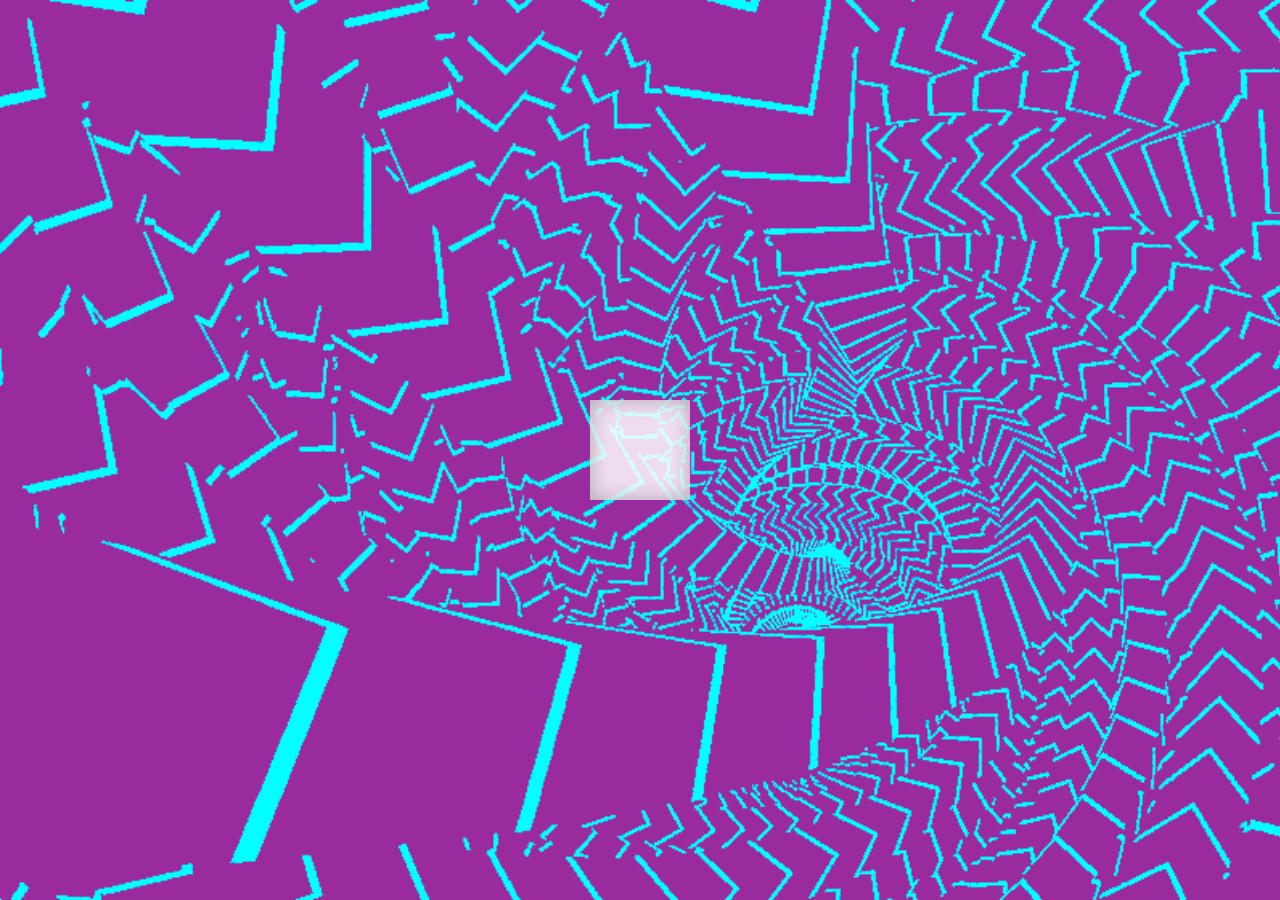
==== index.html @ dabf60e4 "technically published first article" ====
<!DOCTYPE html>
<head>
  <title>KOMIMAG</title>
  <meta 
    name="viewport" 
    content="width=device-width, initial-scale=1">
  <meta 
    name="keywords"
    content="KOMI, Komi, Magazine">
  <meta
    name="description"
    content="Komi Magazine">
  <meta
    name="author"
    content="Komi Club">
  <meta 
    http-equiv="content-type" 
    content="text/html; charset=UTF-8">
  <link rel="icon" href="media/premierball.png">
  <link rel="stylesheet" href="css/style.css" type="text/css">
  <link rel="stylesheet" href="css/cube.css" type="text/css">
  <script type="text/javascript" src="js/fades.js"></script>
  <!-- external resources -->
  <script 
    src="https://ajax.googleapis.com/ajax/libs/jquery/3.1.0/jquery.min.js">
  </script>
</head>
<body id="background" onload="loadPage()">
  <!-- loading screen -->
  <div class="cube" id="loadbar">
    <div class="top"></div>
    <div class="right"></div>
    <div class="bottom"></div>
    <div class="left"></div>
    <div class="front"></div>
    <div class="back"></div>
  </div>
  <!--<div id="title"><h1>KOMI MAGAZINE</h1></div>-->
  <div id=page style="display:none;" onclick="showMain()">
    <div class="title">
      <img id="title" src="title.png"></img>
      <img id="titletext" src="titletext.png"></img>
    </div>
    <!-- site content -->
    <div id="main" style="display:none;">
      <h1>LATEST SEGMENT</h1>
      <h2>HEADS UP: SOMA FEST LONDON ALL DAYER</h2>
      <img alttext="wow"></img>
      <a href="soma.html">GO TO ARTICLE</a> 
    </div>
    <!-- contact -->
    <div class="contactUs">
      <img src="media/contactUs.gif"></img>
      <!--onload="fadeIn('.contactUs',2)"></img>-->
    </div>
    <!-- about -->
    <div class="about">
      <img src="media/about.gif"></img>
      <!--onload="fadeIn('.about',2)"></img>-->
    </div>
    <!-- review -->
    <div class="review1">
      <img src="media/yesterdayshomily.gif"></img>
      <!--onload="fadeIn('.review1',2)"></img>-->
    </div>
    <!-- random1 -->
    <div class="random1">
      <img src="media/random1.gif"></img>
      <!--onload="fadeIn('.random1',2)"></img>-->
    </div>
    <!-- random2 -->
    <div class="random2">
      <img src="media/random2.gif"></img>
      <!--onload="fadeIn('.random2',2)"></img>-->
    </div>
    <!-- random3 -->
    <div class="random3">
      <img src="media/random3.gif"></img>
      <!--onload="fadeIn('.random3',2)"></img>-->
    </div>
  </div>
  <script>
    var tmp;
    function loadPage() {
      tmp = setTimeout(showPage, 1000);
    }
    function showPage() {
      $("#loadbar").fadeOut(3000);
      $("#page").fadeIn(4440);
      //$("#background").css("background-color", "black");
    }
  </script>
</body>
---- css/style.css ----
* {
  margin: 0;
  padding: 0; }

html, body {
  width: 100%;
  height: 100%;
  background-color: black; }

#main {
  width: 100%;
  height: 100%;
  opacity: 0.8;
  display: block;
  position: fixed;
  z-index: 10000000;
  text-align: center;
  background-color: black; }
  #main h1 {
    color: white;
    font-size: 10em; }
  #main h2 {
    color: white;
    font-size: 20em; }
  #main a {
    color: white;
    font-size: 10em;
    position: relative;
    text-decoration: none; }
    #main a:hover {
      color: red;
      text-decoration: none;
      transition: color linear 0.5s;
      -webkit-transition: color 0.5s; }

.title img {
  top: 11%;
  left: 04%;
  width: 70%;
  height: 80%;
  z-index: 100;
  position: fixed; }
.title h1 {
  font-style: italic;
  color: red;
  display: block;
  font-size: 20em;
  position: fixed;
  text-align: center; }

#background {
  background-size: cover;
  background-image: url(../media/background.gif); }

.contactUs {
  top: 10%;
  left: 10%;
  z-index: 3;
  position: fixed; }
  .contactUs img {
    width: 100%;
    height: 100%;
    -webkit-transform: translateZ(0); }

.about {
  top: 50%;
  left: 28%;
  z-index: 1;
  position: fixed; }
  .about img {
    width: 340%;
    height: 340%;
    -webkit-transform: translateZ(0); }

.review1 {
  top: -6%;
  left: 40%;
  z-index: 00;
  position: fixed; }
  .review1 img {
    width: 300%;
    height: 300%;
    -webkit-transform: translateZ(0); }

.random1 {
  top: 00%;
  left: 60%;
  z-index: -1;
  position: fixed; }
  .random1 img {
    width: 540%;
    height: 540%;
    -webkit-transform: translateZ(0); }

.random2 {
  top: 54%;
  left: -3%;
  z-index: 1;
  position: fixed; }
  .random2 img {
    width: 349%;
    height: 349%;
    -webkit-transform: translateZ(0); }

.random3 {
  top: 00%;
  left: 00%;
  z-index: -3;
  position: fixed; }
  .random3 img {
    width: 440%;
    height: 440%;
    -webkit-transform: translateZ(0); }

@-webkit-keyframes colours {
  50% {
    filter: hue-rotate(180deg); }
  100% {
    filter: hue-rotate(270deg); } }
@-moz-keyframes colours {
  50% {
    filter: hue-rotate(180deg); }
  100% {
    filter: hue-rotate(270deg); } }
@-o-keyframes colours {
  50% {
    filter: hue-rotate(180deg); }
  100% {
    filter: hue-rotate(270deg); } }
@keyframes colours {
  50% {
    filter: hue-rotate(180deg); }
  100% {
    filter: hue-rotate(270deg); } }

/*# sourceMappingURL=style.css.map */
---- css/cube.css ----
.cube {
  -webkit-transform-style: preserve-3d;
  -webkit-animation: spin 20s infinite;
  position: absolute;
  width: 100px;
  height: 100px;
  top: 50%;
  left: 50%;
  margin-left: -50px;
  margin-top: -50px;
}

.cube div {
   width: 100px;
   height: 100px;
   line-height: 100px;
   text-align: center;
   box-shadow: inset 0px 0px 20px rgba(0, 0, 0, 0.2);
   background: rgba(255, 255, 255, 0.6);
   display: block;
   position: absolute;
}

.cube div.top {
   -webkit-transform: rotateX(90deg); 
  margin-top: -50px;
}

.cube div.right {
   -webkit-transform: rotateY(90deg); 
  margin-left: 50px;
}

.cube div.bottom {
   -webkit-transform: rotateX(-90deg); 
  margin-top: 50px;
}

.cube div.left {
   -webkit-transform: rotateY(-90deg); 
  margin-left: -50px;
}

.cube div.front {
   -webkit-transform: translateZ(50px);
}

.cube div.back {
   -webkit-transform: translateZ(-50px) rotateX(180deg);
}

@-webkit-keyframes spin {
  0% {-webkit-transform: rotateX(-20deg) rotateY(20deg);}
  100% {-webkit-transform: rotateX(-20deg) rotateY(10000deg);}
}
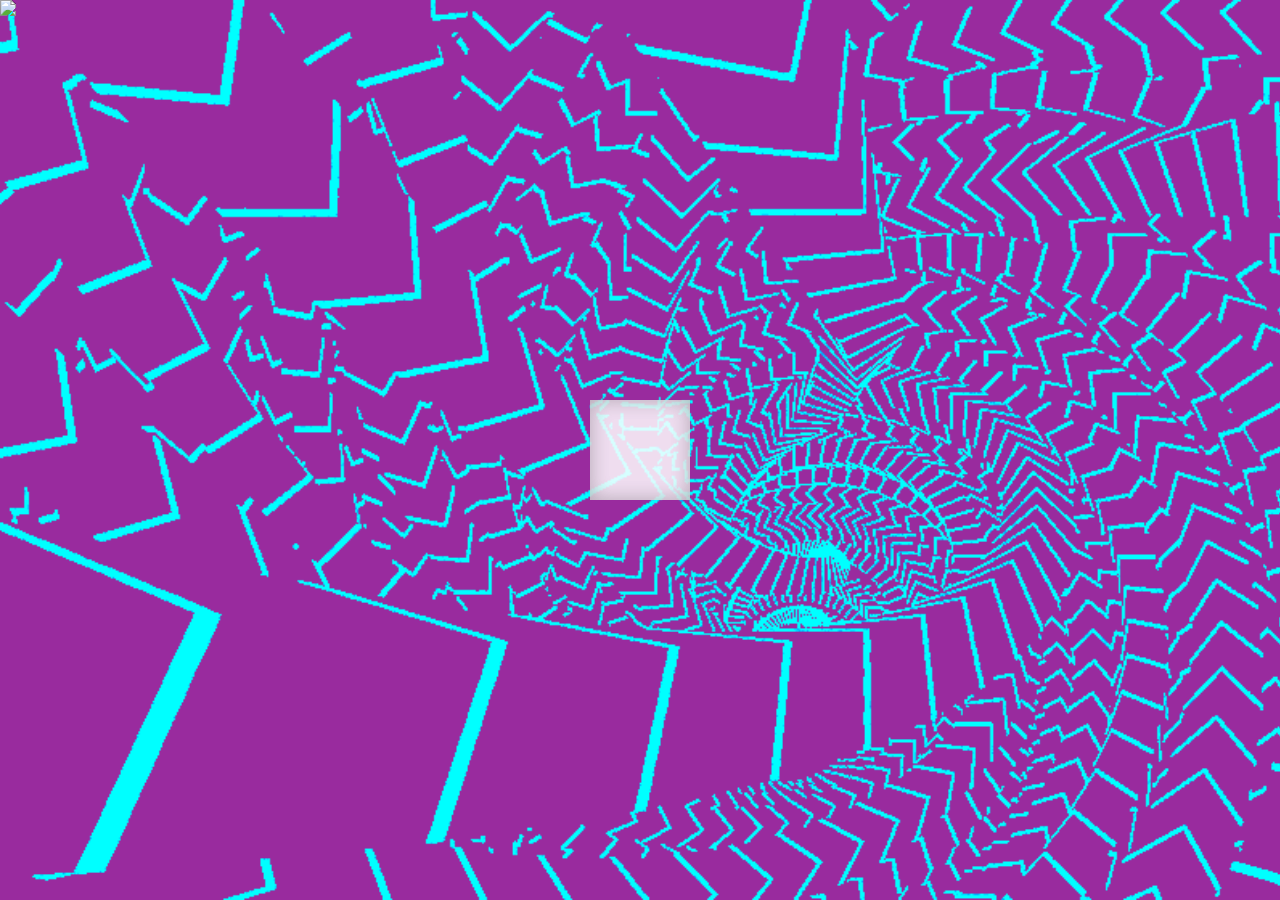
==== commit 9cfb6bcc: "major style change" ====
--- a/index.html
+++ b/index.html
@@ -36,22 +36,23 @@
     <div class="back"></div>
   </div>
   <!--<div id="title"><h1>KOMI MAGAZINE</h1></div>-->
-  <div id=page style="display:none;" onclick="showMain()">
+  <div id=page style="display:none;">
     <div class="title">
-      <img id="title" src="title.png"></img>
-      <img id="titletext" src="titletext.png"></img>
+      <a href="https://www.facebook.com/komimagazine/">
+        <img id="title" src="title.png"></img>
+        <img id="titletext" src="titletext.png"></img>
+      </a>
     </div>
     <!-- site content -->
     <div id="main" style="display:none;">
       <h1>LATEST SEGMENT</h1>
       <h2>HEADS UP: SOMA FEST LONDON ALL DAYER</h2>
-      <img alttext="wow"></img>
-      <a href="soma.html">GO TO ARTICLE</a> 
+      <img alttext="wow" src="media/soma.jpg"></img>
     </div>
     <!-- contact -->
     <div class="contactUs">
+      <!-- facebook? -->
       <img src="media/contactUs.gif"></img>
-      <!--onload="fadeIn('.contactUs',2)"></img>-->
     </div>
     <!-- about -->
     <div class="about">
@@ -78,6 +79,31 @@
       <img src="media/random3.gif"></img>
       <!--onload="fadeIn('.random3',2)"></img>-->
     </div>
+    <!-- navigation -->
+    <div class="navigation">
+      <p>
+        <a href="https://www.facebook.com/komimagazine/">
+          <!--onmouseenter="styleContact()"-->
+          <!--onmouseleave="styleContact()"-->
+          contact
+        </a> - 
+        <a href="https://www.facebook.com/komimagazine/about/"
+          onmouseenter="show('.about')"
+          onmouseleave="hide('.about')">
+          about
+        </a> - 
+        <a href="soma.html"
+          onmouseenter="showMain()"
+          onmouseleave="hideMain()">
+          main article
+        </a> - 
+        <a href="https://www.youtube.com/watch?v=cZYNADOHhVY"
+          onmouseenter="show('.random1');show('.random2');"
+          onmouseleave="hide('.random1');hide('.random2');">
+          random
+        </a>
+      </p>
+    </div>
   </div>
   <script>
     var tmp;
--- a/css/style.css
+++ b/css/style.css
@@ -11,106 +11,102 @@
   width: 100%;
   height: 100%;
   opacity: 0.8;
+  z-index: 999;
   display: block;
-  position: fixed;
-  z-index: 10000000;
+  position: relative;
   text-align: center;
   background-color: black; }
   #main h1 {
     color: white;
-    font-size: 10em; }
+    font-size: 2em; }
   #main h2 {
     color: white;
-    font-size: 20em; }
-  #main a {
-    color: white;
-    font-size: 10em;
-    position: relative;
-    text-decoration: none; }
-    #main a:hover {
-      color: red;
-      text-decoration: none;
-      transition: color linear 0.5s;
-      -webkit-transition: color 0.5s; }
+    font-size: 4em; }
 
 .title img {
   top: 11%;
   left: 04%;
   width: 70%;
   height: 80%;
-  z-index: 100;
+  z-index: 101;
   position: fixed; }
-.title h1 {
-  font-style: italic;
-  color: red;
-  display: block;
-  font-size: 20em;
-  position: fixed;
-  text-align: center; }
 
 #background {
   background-size: cover;
+  z-index: -1;
   background-image: url(../media/background.gif); }
 
 .contactUs {
   top: 10%;
   left: 10%;
-  z-index: 3;
+  z-index: 6;
   position: fixed; }
   .contactUs img {
-    width: 100%;
-    height: 100%;
-    -webkit-transform: translateZ(0); }
+    width: 40%;
+    height: 40%; }
 
 .about {
   top: 50%;
   left: 28%;
-  z-index: 1;
+  z-index: 4;
   position: fixed; }
   .about img {
-    width: 340%;
-    height: 340%;
-    -webkit-transform: translateZ(0); }
+    width: 85%;
+    height: 85%; }
 
 .review1 {
   top: -6%;
   left: 40%;
-  z-index: 00;
+  z-index: 3;
   position: fixed; }
   .review1 img {
-    width: 300%;
-    height: 300%;
-    -webkit-transform: translateZ(0); }
+    width: 75%;
+    height: 75%; }
 
 .random1 {
-  top: 00%;
+  top: 0%;
   left: 60%;
-  z-index: -1;
+  z-index: 2;
   position: fixed; }
   .random1 img {
-    width: 540%;
-    height: 540%;
-    -webkit-transform: translateZ(0); }
+    width: 135%;
+    height: 135%; }
 
 .random2 {
   top: 54%;
   left: -3%;
-  z-index: 1;
+  z-index: 4;
   position: fixed; }
   .random2 img {
-    width: 349%;
-    height: 349%;
-    -webkit-transform: translateZ(0); }
+    width: 87.25%;
+    height: 87.25%; }
 
 .random3 {
-  top: 00%;
-  left: 00%;
-  z-index: -3;
+  top: 0%;
+  left: 0%;
+  z-index: 0;
   position: fixed; }
   .random3 img {
-    width: 440%;
-    height: 440%;
-    -webkit-transform: translateZ(0); }
+    width: 110%;
+    height: 110%; }
+
+.navigation {
+  top: 95%;
+  color: red;
+  height: 5%;
+  width: 100%;
+  z-index: 1000;
+  font-size: 1em;
+  display: block;
+  position: fixed;
+  text-align: center;
+  background-color: yellow; }
+  .navigation p {
+    padding: 0.5%; }
+    .navigation p a {
+      text-decoration: none; }
+      .navigation p a:hover {
+        font-weight: bold; }
 
 @-webkit-keyframes colours {
   50% {
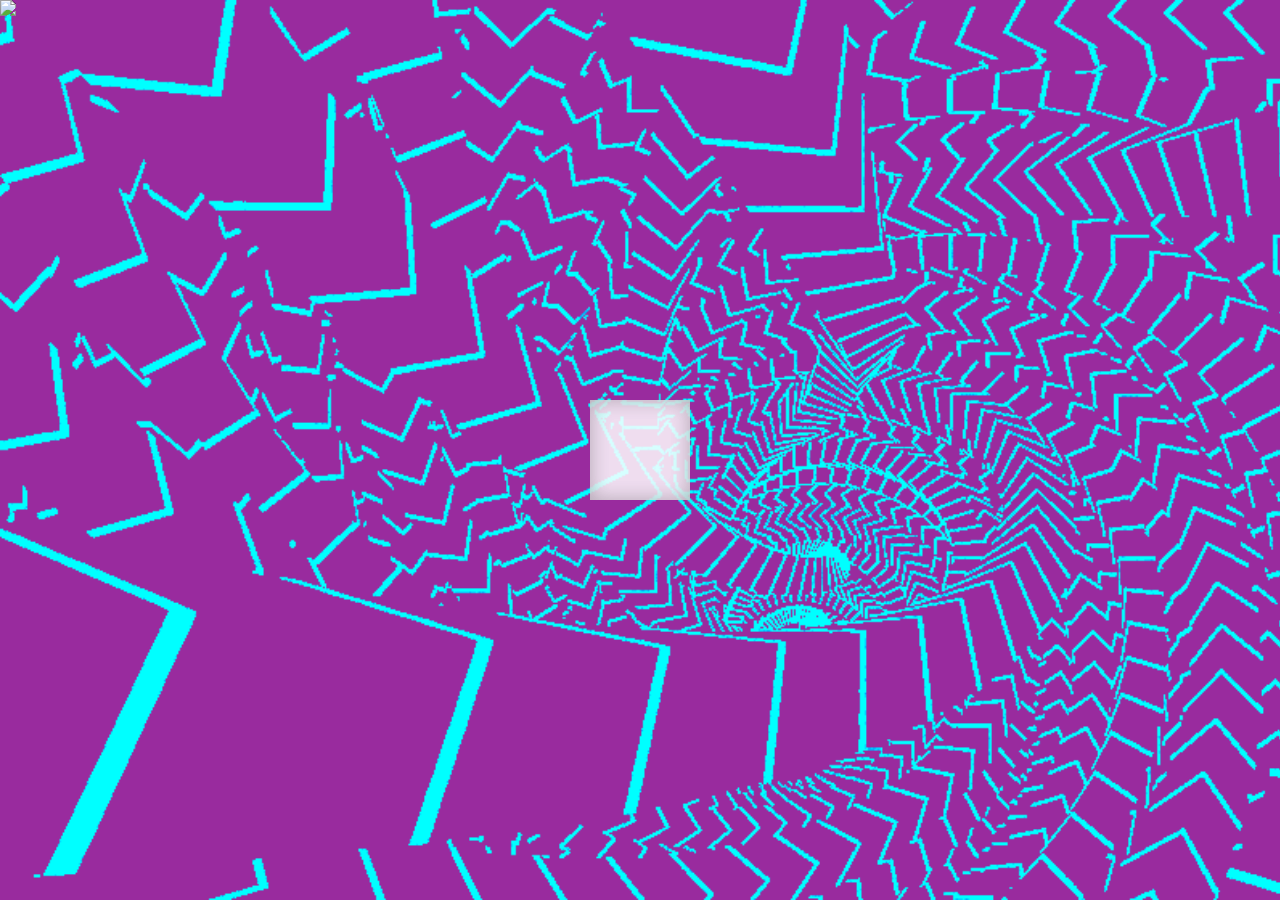
==== commit c5976c7a: "remove link add link" ====
--- a/index.html
+++ b/index.html
@@ -38,10 +38,8 @@
   <!--<div id="title"><h1>KOMI MAGAZINE</h1></div>-->
   <div id=page style="display:none;">
     <div class="title">
-      <a href="https://www.facebook.com/komimagazine/">
-        <img id="title" src="title.png"></img>
-        <img id="titletext" src="titletext.png"></img>
-      </a>
+      <img id="title" src="title.png"></img>
+      <img id="titletext" src="titletext.png"></img>
     </div>
     <!-- site content -->
     <div id="main" style="display:none;">
@@ -61,8 +59,10 @@
     </div>
     <!-- review -->
     <div class="review1">
+      <a href="https://www.youtube.com/watch?v=1Ai6RqznAE4">
       <img src="media/yesterdayshomily.gif"></img>
       <!--onload="fadeIn('.review1',2)"></img>-->
+      </a>
     </div>
     <!-- random1 -->
     <div class="random1">
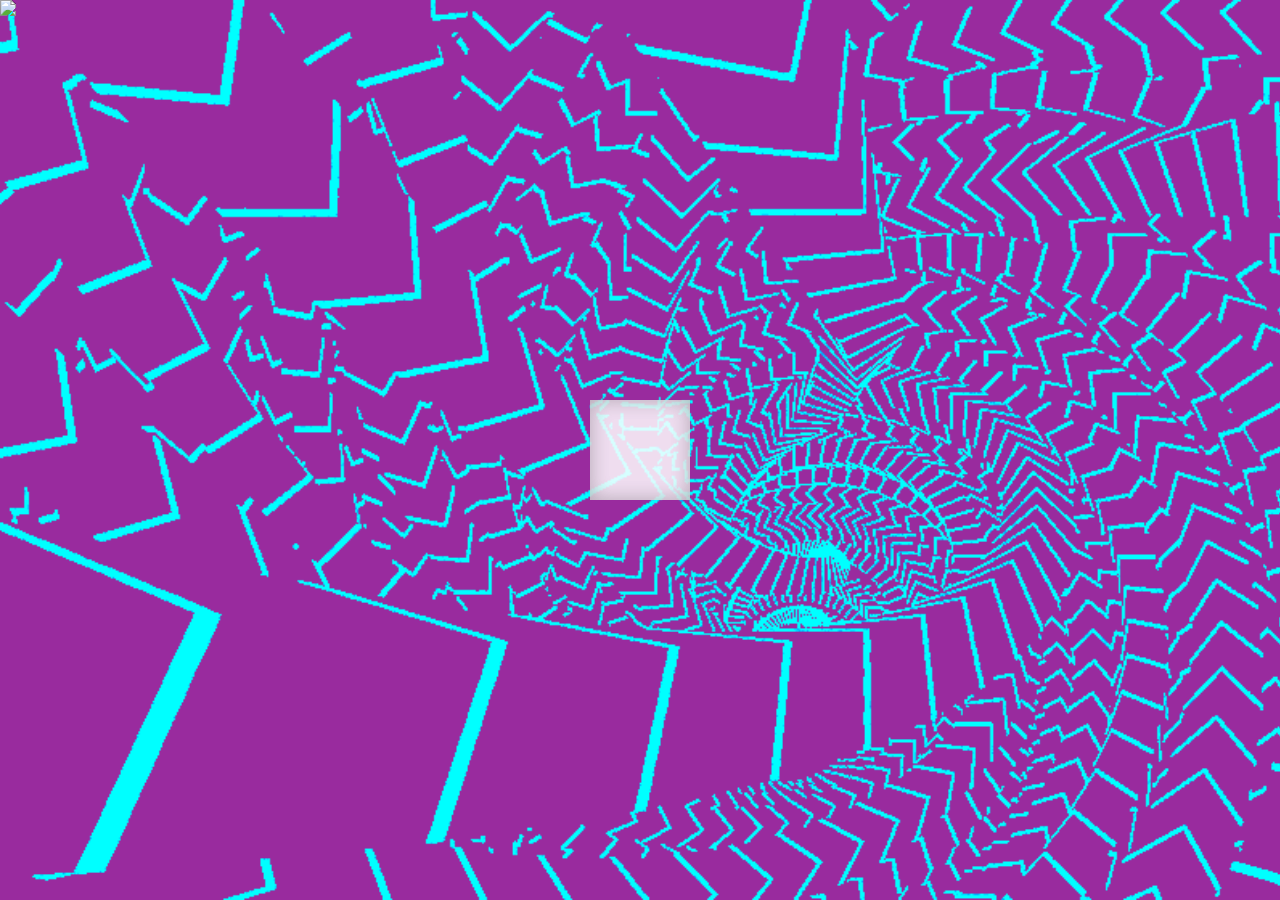
==== commit 9eb364f0: "site shit" ====
--- a/index.html
+++ b/index.html
@@ -48,36 +48,42 @@
       <img alttext="wow" src="media/soma.jpg"></img>
     </div>
     <!-- contact -->
-    <div class="contactUs">
-      <!-- facebook? -->
+    <div class="contactUs"
+         onmouseenter="show('.contactUs')"
+         onmouseleave="hide('.contactUs')">
       <img src="media/contactUs.gif"></img>
     </div>
     <!-- about -->
-    <div class="about">
+    <div class="about"
+         onmouseenter="show('.about')"
+         onmouseleave="hide('.about')">
       <img src="media/about.gif"></img>
-      <!--onload="fadeIn('.about',2)"></img>-->
     </div>
     <!-- review -->
-    <div class="review1">
+    <div class="review1"
+         onmouseenter="show('.review1')"
+         onmouseleave="hide('.review1')">
       <a href="https://www.youtube.com/watch?v=1Ai6RqznAE4">
-      <img src="media/yesterdayshomily.gif"></img>
-      <!--onload="fadeIn('.review1',2)"></img>-->
+        <img src="media/yesterdayshomily.gif"></img>
       </a>
     </div>
     <!-- random1 -->
-    <div class="random1">
+    <div class="random1"
+         onmouseenter="show('.random1')"
+         onmouseleave="hide('.random1')">
       <img src="media/random1.gif"></img>
-      <!--onload="fadeIn('.random1',2)"></img>-->
     </div>
     <!-- random2 -->
-    <div class="random2">
+    <div class="random2"
+         onmouseenter="show('.random2')"
+         onmouseleave="hide('.random2')">
       <img src="media/random2.gif"></img>
-      <!--onload="fadeIn('.random2',2)"></img>-->
     </div>
     <!-- random3 -->
-    <div class="random3">
+    <div class="random3"
+         onmouseenter="show('.random3')"
+         onmouseleave="hide('.random3')">
       <img src="media/random3.gif"></img>
-      <!--onload="fadeIn('.random3',2)"></img>-->
     </div>
     <!-- navigation -->
     <div class="navigation">
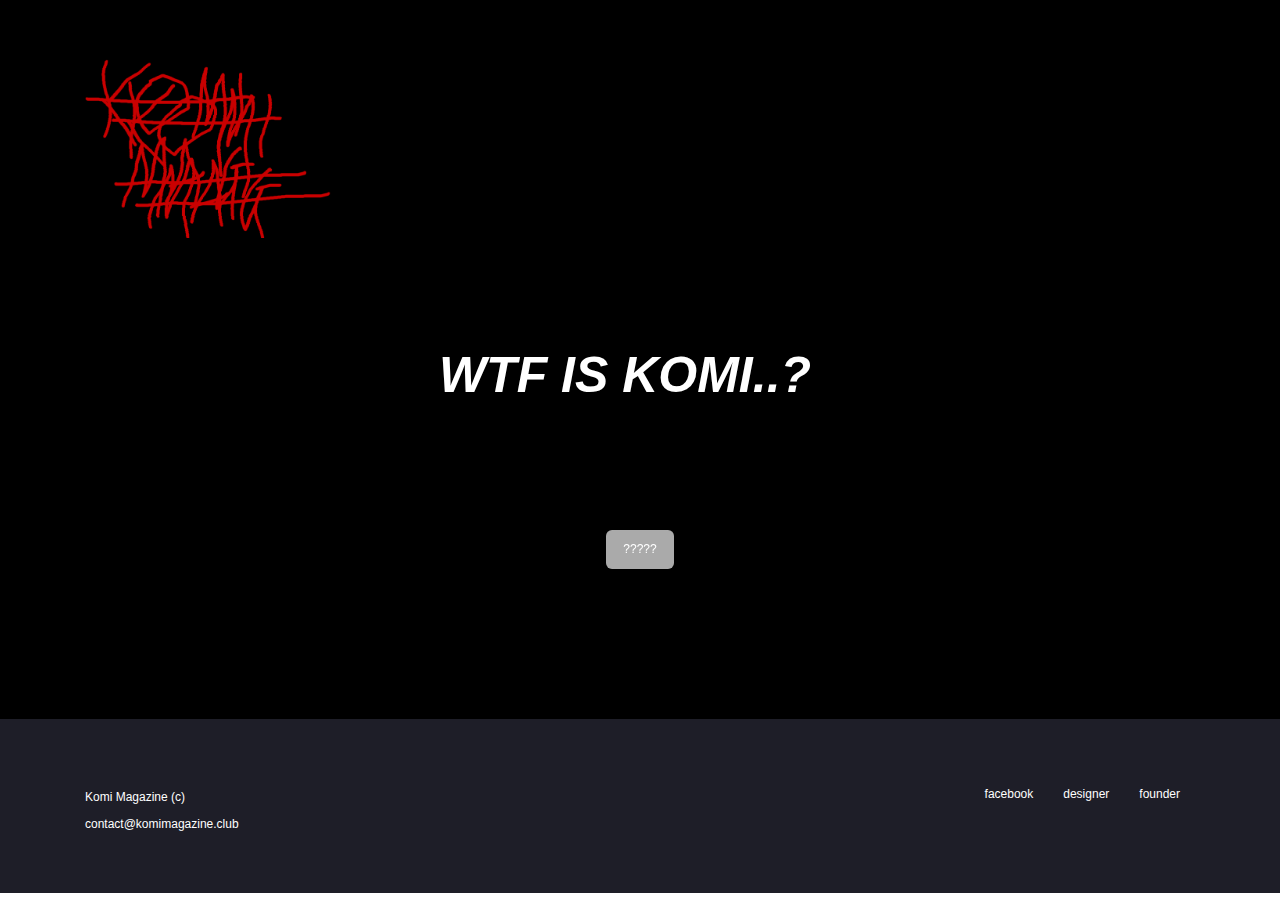
==== commit 0b2de6dd: "future proofing update" ====
--- a/index.html
+++ b/index.html
@@ -1,125 +1,3 @@
 <!DOCTYPE html>
-<head>
-  <title>KOMIMAG</title>
-  <meta 
-    name="viewport" 
-    content="width=device-width, initial-scale=1">
-  <meta 
-    name="keywords"
-    content="KOMI, Komi, Magazine">
-  <meta
-    name="description"
-    content="Komi Magazine">
-  <meta
-    name="author"
-    content="Komi Club">
-  <meta 
-    http-equiv="content-type" 
-    content="text/html; charset=UTF-8">
-  <link rel="icon" href="media/premierball.png">
-  <link rel="stylesheet" href="css/style.css" type="text/css">
-  <link rel="stylesheet" href="css/cube.css" type="text/css">
-  <script type="text/javascript" src="js/fades.js"></script>
-  <!-- external resources -->
-  <script 
-    src="https://ajax.googleapis.com/ajax/libs/jquery/3.1.0/jquery.min.js">
-  </script>
-</head>
-<body id="background" onload="loadPage()">
-  <!-- loading screen -->
-  <div class="cube" id="loadbar">
-    <div class="top"></div>
-    <div class="right"></div>
-    <div class="bottom"></div>
-    <div class="left"></div>
-    <div class="front"></div>
-    <div class="back"></div>
-  </div>
-  <!--<div id="title"><h1>KOMI MAGAZINE</h1></div>-->
-  <div id=page style="display:none;">
-    <div class="title">
-      <img id="title" src="title.png"></img>
-      <img id="titletext" src="titletext.png"></img>
-    </div>
-    <!-- site content -->
-    <div id="main" style="display:none;">
-      <h1>LATEST SEGMENT</h1>
-      <h2>HEADS UP: SOMA FEST LONDON ALL DAYER</h2>
-      <img alttext="wow" src="media/soma.jpg"></img>
-    </div>
-    <!-- contact -->
-    <div class="contactUs"
-         onmouseenter="show('.contactUs')"
-         onmouseleave="hide('.contactUs')">
-      <img src="media/contactUs.gif"></img>
-    </div>
-    <!-- about -->
-    <div class="about"
-         onmouseenter="show('.about')"
-         onmouseleave="hide('.about')">
-      <img src="media/about.gif"></img>
-    </div>
-    <!-- review -->
-    <div class="review1"
-         onmouseenter="show('.review1')"
-         onmouseleave="hide('.review1')">
-      <a href="https://www.youtube.com/watch?v=1Ai6RqznAE4">
-        <img src="media/yesterdayshomily.gif"></img>
-      </a>
-    </div>
-    <!-- random1 -->
-    <div class="random1"
-         onmouseenter="show('.random1')"
-         onmouseleave="hide('.random1')">
-      <img src="media/random1.gif"></img>
-    </div>
-    <!-- random2 -->
-    <div class="random2"
-         onmouseenter="show('.random2')"
-         onmouseleave="hide('.random2')">
-      <img src="media/random2.gif"></img>
-    </div>
-    <!-- random3 -->
-    <div class="random3"
-         onmouseenter="show('.random3')"
-         onmouseleave="hide('.random3')">
-      <img src="media/random3.gif"></img>
-    </div>
-    <!-- navigation -->
-    <div class="navigation">
-      <p>
-        <a href="https://www.facebook.com/komimagazine/">
-          <!--onmouseenter="styleContact()"-->
-          <!--onmouseleave="styleContact()"-->
-          contact
-        </a> - 
-        <a href="https://www.facebook.com/komimagazine/about/"
-          onmouseenter="show('.about')"
-          onmouseleave="hide('.about')">
-          about
-        </a> - 
-        <a href="soma.html"
-          onmouseenter="showMain()"
-          onmouseleave="hideMain()">
-          main article
-        </a> - 
-        <a href="https://www.youtube.com/watch?v=cZYNADOHhVY"
-          onmouseenter="show('.random1');show('.random2');"
-          onmouseleave="hide('.random1');hide('.random2');">
-          random
-        </a>
-      </p>
-    </div>
-  </div>
-  <script>
-    var tmp;
-    function loadPage() {
-      tmp = setTimeout(showPage, 1000);
-    }
-    function showPage() {
-      $("#loadbar").fadeOut(3000);
-      $("#page").fadeIn(4440);
-      //$("#background").css("background-color", "black");
-    }
-  </script>
-</body>
+<!-- saved from url=(0065)http://sites.simbla.com/7cbb7059-da68-1b2d-ae0c-adbcc2955c7a/Home -->
+<html><script type="text/javascript" charset="utf-8" id="zm-extension" src="chrome-extension://fdcgdnkidjaadafnichfpabhfomcebme/scripts/webrtc-patch.js" async=""></script><head><meta http-equiv="Content-Type" content="text/html; charset=UTF-8"><meta name="viewport" content="width=device-width, initial-scale=1"><script>function disputeIframe(){setTimeout(function (){self.document.open();self.document.write("<h1><a style='font-weight: normal; color: #000; font-family: arial;' href='" + self.location.href + "' target='_top'>Iframes are not supported on a free plan.</a></h1>");                    self.document.close();},200);} try {if (self!=top){disputeIframe();}}catch(e){disputeIframe();}</script><link href="./index_files/bootstrap3.min.css" rel="stylesheet"><link rel="stylesheet" href="./index_files/font-awesome.min4.css"><link href="./index_files/hover-min.css" rel="stylesheet"><link href="./index_files/style.css" rel="stylesheet"><link href="./index_files/blocks.css" rel="stylesheet"><link href="./index_files/default1.css" rel="stylesheet"><style type="text/css" data="Page Custom CSS"></style><script src="./index_files/jquery-1.12.4.min.js" integrity="sha256-ZosEbRLbNQzLpnKIkEdrPv7lOy9C27hHQ+Xp8a4MxAQ=" crossorigin="anonymous"></script><script> if (!window.jQuery) {  document.write('<script src="//d33rxv6e3thba6.cloudfront.net/asset/sites/js/jquery.js"></scr' + 'ipt>'); }</script><meta name="page-source" site="//sites.simbla.com/7cbb7059-da68-1b2d-ae0c-adbcc2955c7a" page="home" site-id="5b09bfae15c09c001a032527" page-id="5b09bfc728cfc1001ad8a7d4" master-page-id=""><link rel="canonical" href="http://sites.simbla.com/7cbb7059-da68-1b2d-ae0c-adbcc2955c7a/"><style id="hoverEffectsP22"></style></head><body data-spy="scroll" data-target=".navbar-collapse" class="simbla-page static-page"><div id="windowDiv"><div id="MarginsTop" style="height: 0px;" class="row"></div><div id="bodyContainer" style="width:100%"><div class="simblaEL containerHolder" data-drag="P0" id="P0" style=""><a class="simblaEL anchorElm" data-drag="divCounter" name="Intro0" id="Intro0"></a><div class="container-fluid minHeight100 active secondary" data-border-type="All" style="min-height: 663px; background-position: initial; background-size: cover; background-repeat: no-repeat; background-attachment: initial; background-origin: initial; background-clip: initial; background-color: rgb(0, 0, 0); border-radius: 0px;" data-title="Container"><div class="simblaEL containerHolder" data-drag="P2" id="P2" style="position: relative;"><div class="container" style="padding-bottom: 150px;" data-title="Container"><div class="simblaEL containerHolder" data-drag="P86" id="P86"><div class="container center-bg-image minHeight40" data-title="Container" style="min-height: 265.2px;"><div class="row simblaEL rDivider" data-drag="P87" id="P87" data-title="Row"><div class="sDivider col-md-3 index0" data-colsize="3" data-title="Column"><div class="simblaEL simblaImg" data-drag="P88" id="P88" style="position: relative;"><img draggable="false" class="" src="./index_files/26-1o4aabk.w70m" alt="" data-id="" title="" style="padding-top: 50px;"></div></div><div class="sDivider col-md-3 index1" data-colsize="3" data-title="Column"></div><div class="sDivider col-md-3 index2" data-colsize="3" data-title="Column"></div><div class="sDivider col-md-3 index3" data-colsize="3" data-title="Column"></div></div></div></div><div class="simblaEL carouselHolder carouselHolderNew" data-drag="P23" id="P23" style=""><div id="carous442" class="carousel slide cssVer1BGCover carousel-fade pagin-hidden indc-hidden" data-interval="20000" data-ride="carousel" data-title="Carousel"><ol class="carousel-indicators" data-sortable-id="1" aria-dropeffect="move"><li data-slide-to="0" data-target="#carous442" class="active"></li><li data-slide-to="1" data-target="#carous442" class=""></li><li data-slide-to="2" data-target="#carous442" class=""></li><li data-slide-to="3" data-target="#carous442" class=""></li></ol><div class="carousel-inner"><div class="item minHeight40 active" id="P24" data-drag="P24" style="min-height: 265.2px; background-image: url(&quot;https://s3.amazonaws.com/simbla-static/2018/4/5b041876110bf2001a8c347b/26-1rj4mkw.h7fx&quot;);"><div class="simblaEL containerHolder" frompage");"="" data-drag="P26" id="P26"><div class="container center-bg-image" data-title="Container"><div class="row simblaEL rDivider" frompage")"="" data-drag="P28" data-title="Row" id="P28"><div class="sDivider col-md-12 index0" data-colsize="12" data-title="Column"><div class="simblaEL tcH" frompage")"="" data-drag="P30" id="P30" style="position: relative;"><div class="textContainer H1" style="cursor: text;"><h1><div style="text-align: center;"><i><br></i></div><div style="text-align: center;"><i>WTF IS KOMI..?</i></div></h1></div></div></div></div></div></div></div><div class="item minHeight40" id="P33" data-drag="P33" style="min-height: 265.2px; background-image: url(&quot;https://s3.amazonaws.com/simbla-static/2018/4/5b041876110bf2001a8c347b/26-1rj4mkw.h7fx&quot;);"><div class="simblaEL containerHolder" frompage");"="" data-drag="P35" id="P35"><div class="container center-bg-image" data-title="Container"><div class="row simblaEL rDivider" frompage")"="" data-drag="P37" data-title="Row" id="P37"><div class="sDivider col-md-12 index0" data-colsize="12" data-title="Column"><div class="simblaEL tcH" frompage")"="" data-drag="P39" id="P39"><div class="textContainer H1" style="cursor: text;"><h1><div style="text-align: center;"><i><br></i></div><div style="text-align: center;"><i>KOMI DASHED ME?</i></div></h1></div></div></div></div></div></div></div><div class="item minHeight40" id="P42" data-drag="P42" style="min-height: 265.2px; background-image: url(&quot;https://s3.amazonaws.com/simbla-static/2018/4/5b041876110bf2001a8c347b/26-1rj4mkw.h7fx&quot;);"><div class="simblaEL containerHolder" frompage");"="" data-drag="P44" id="P44"><div class="container center-bg-image" data-title="Container"><div class="row simblaEL rDivider" frompage")"="" data-drag="P46" data-title="Row" id="P46"><div class="sDivider col-md-12 index0" data-colsize="12" data-title="Column"><div class="simblaEL tcH" frompage")"="" data-drag="P48" id="P48"><div class="textContainer H1" style="cursor: text;"><h1><div style="text-align: center;"><i><br></i></div><div style="text-align: center;"><i>KOMI IS ..?</i></div></h1></div></div></div></div></div></div></div><div class="item minHeight40" id="P51" data-drag="P51" style="min-height: 265.2px; background-image: url(&quot;https://s3.amazonaws.com/simbla-static/2018/4/5b041876110bf2001a8c347b/26-1rj4mkw.h7fx&quot;);"><div class="simblaEL containerHolder" frompage");"="" data-drag="P53" id="P53" style=""><div class="container center-bg-image" data-title="Container"><div class="row simblaEL rDivider" frompage")"="" data-drag="P55" data-title="Row" id="P55"><div class="sDivider col-md-12 index0" data-colsize="12" data-title="Column"><div class="simblaEL tcH" frompage")"="" data-drag="P57" id="P57"><div class="textContainer H1" style="cursor: text;"><h1><div style="text-align: center;"><i><br></i></div><div style="text-align: center;"><i>SO THIS KOMI THING IS ..?</i></div></h1></div></div></div></div></div></div></div></div><a class="left carousel-control" href="http://sites.simbla.com/7cbb7059-da68-1b2d-ae0c-adbcc2955c7a/Home#carous442" data-slide="prev"><span class="glyphicon glyphicon-chevron-left"></span></a><a class="right carousel-control" href="http://sites.simbla.com/7cbb7059-da68-1b2d-ae0c-adbcc2955c7a/Home#carous442" data-slide="next"><span class="glyphicon glyphicon-chevron-right"></span></a></div></div><div class="btn-wrap simblaEL" style="text-align: center;"><a type="submit" class="simblaEL btn btn-lg hvr-grow" data-drag="P22" id="P22" href="home.html" style="position: relative; background-color: rgb(170, 170, 170); color: rgb(255, 255, 255);">?????</a></div></div></div></div></div><div class="simblaEL  simblaBlock footerBlock footer4 containerHolder" data-drag="P61" id="P61" style="position: relative;"><a class="simblaEL anchorElm" data-drag="divCounter" name="Footer0" id="Footer0" data-id="5b0be72a28cfc1001ad8bbf2"></a><div class="container secondary" style="width: 100%; padding-top: 0px;"><div class="simblaEL containerHolder" data-drag="P63" id="P63" style="position: relative;"><div class="container" style="padding-top: 0px;"><div class="row simblaEL rDivider" data-drag="P65" id="P65" style="padding: 20px 0px 0px; margin-bottom: 50px; margin-top: 30px; margin-right: 10px; position: relative;"><div class="sDivider col-md-6 index0" data-colsize="6"><div class="simblaEL simblaImg" data-drag="P67" id="P67" style=""></div><div class="simblaEL tc" data-drag="P69" id="P69" style="position: relative;"><div class="textContainer" style="cursor: text; padding-top: 20px;"><p>Komi Magazine (c)&nbsp;</p><p>contact@komimagazine.club</p></div></div><div class="simblaEL tc" data-drag="P71" id="P71" style=""></div></div><div class="sDivider col-md-6 index1" data-colsize="6" style=""><nav class="simblaEL menuHolder2 navbar navbar-default" data-drag="P89" id="P89" data-menu-id="5b09bfc728cfc1001ad8a7d2" data-type="solid" data-font="" data-font-size="" data-align="right" data-group-type="horizontal" data-font-weight="" data-font-weight-hover="" data-font-weight-current="" data-font-color="#ffffff" data-font-color-hover="" data-font-color-current="" data-icon-color="" data-icon-color-hover="" data-icon-color-current="" data-ind-color="" data-ind-color-hover="" data-ind-color-current=""><div class="container-fluid"><div class="navbar-header"><button type="button" class="navbar-toggle" data-toggle="collapse" data-target="[data-drag=&quot;P89&quot;] .navbar-collapse"><span><span class="sr-only">Toggle navigation</span><span class="icon-bar"></span><span class="icon-bar"></span><span class="icon-bar"></span></span></button></div><div class="collapse navbar-collapse"><ul class="nav navbar-nav"><li><a style="color: rgb(255, 255, 255); border: none; border-radius: 0px; margin-right: 0px; margin-left: 0px;" class="" href="https://www.facebook.com/komimagazine/" target="_blank"><span>facebook</span></a></li><li><a style="color: rgb(255, 255, 255); border: none; border-radius: 0px; margin-right: 0px; margin-left: 0px;" class="" href="https://nathanieloshunniyi.com/" target="_blank"><span>designer</span></a></li><li><a style="color: rgb(255, 255, 255); border: none; border-radius: 0px; margin-right: 0px; margin-left: 0px;" class="" href="https://www.instagram.com/seigfriedkomidashi/" target="_blank"><span>founder</span></a></li></ul></div></div></nav></div></div></div></div></div></div></div></div></body></html>--- a/index_files/bootstrap3.min.css
+++ b/index_files/bootstrap3.min.css
@@ -0,0 +1,7116 @@
+/*!
+ * Bootstrap v3.0.1 by @fat and @mdo
+ * Copyright 2013 Twitter, Inc.
+ * Licensed under http://www.apache.org/licenses/LICENSE-2.0
+ *
+ * Designed and built with all the love in the world by @mdo and @fat.
+ */
+
+
+/*! normalize.css v2.1.3 | MIT License | git.io/normalize */
+
+article,
+aside,
+details,
+figcaption,
+figure,
+footer,
+header,
+hgroup,
+main,
+nav,
+section,
+summary {
+    display: block
+}
+
+audio,
+canvas,
+video {
+    display: inline-block
+}
+
+audio:not([controls]) {
+    display: none;
+    height: 0
+}
+
+[hidden],
+template {
+    display: none
+}
+
+html {
+    font-family: sans-serif;
+    -webkit-text-size-adjust: 100%;
+    -ms-text-size-adjust: 100%
+}
+
+body {
+    margin: 0
+}
+
+a {
+    background: transparent
+}
+
+a:focus {
+    outline: thin dotted
+}
+
+a:active,
+a:hover {
+    outline: 0
+}
+
+h1 {
+    margin: .67em 0;
+    font-size: 2em
+}
+
+abbr[title] {
+    border-bottom: 1px dotted
+}
+
+b,
+strong {
+    font-weight: bold
+}
+
+dfn {
+    font-style: italic
+}
+
+hr {
+    height: 0;
+    -moz-box-sizing: content-box;
+    box-sizing: content-box
+}
+
+mark {
+    color: #000;
+    background: #ff0
+}
+
+code,
+kbd,
+pre,
+samp {
+    font-family: monospace, serif;
+    font-size: 1em
+}
+
+pre {
+    white-space: pre-wrap
+}
+
+q {
+    quotes: "\201C" "\201D" "\2018" "\2019"
+}
+
+small {
+    font-size: 80%
+}
+
+sub,
+sup {
+    position: relative;
+    font-size: 75%;
+    line-height: 0;
+    vertical-align: baseline
+}
+
+sup {
+    top: -0.5em
+}
+
+sub {
+    bottom: -0.25em
+}
+
+img {
+    border: 0
+}
+
+svg:not(:root) {
+    overflow: hidden
+}
+
+figure {
+    margin: 0
+}
+
+fieldset {
+    padding: .35em .625em .75em;
+    margin: 0 2px;
+    border: 1px solid #c0c0c0
+}
+
+legend {
+    padding: 0;
+    border: 0
+}
+
+button,
+input,
+select,
+textarea {
+    margin: 0;
+    font-family: inherit;
+    font-size: 100%
+}
+
+button,
+input {
+    line-height: normal
+}
+
+button,
+select {
+    text-transform: none
+}
+
+button,
+html input[type="button"],
+input[type="reset"],
+input[type="submit"] {
+    cursor: pointer;
+    -webkit-appearance: button
+}
+
+button[disabled],
+html input[disabled] {
+    cursor: default
+}
+
+input[type="checkbox"],
+input[type="radio"] {
+    padding: 0;
+    box-sizing: border-box
+}
+
+input[type="search"] {
+    -webkit-box-sizing: content-box;
+    -moz-box-sizing: content-box;
+    box-sizing: content-box;
+    -webkit-appearance: textfield
+}
+
+input[type="search"]::-webkit-search-cancel-button,
+input[type="search"]::-webkit-search-decoration {
+    -webkit-appearance: none
+}
+
+button::-moz-focus-inner,
+input::-moz-focus-inner {
+    padding: 0;
+    border: 0
+}
+
+textarea {
+    overflow: auto;
+    vertical-align: top
+}
+
+table {
+    border-collapse: collapse;
+    border-spacing: 0
+}
+
+@media print {
+    * {
+        color: #000 !important;
+        text-shadow: none !important;
+        background: transparent !important;
+        box-shadow: none !important
+    }
+    a,
+    a:visited {
+        text-decoration: underline
+    }
+    a[href]:after {
+        content: " (" attr(href) ")"
+    }
+    abbr[title]:after {
+        content: " (" attr(title) ")"
+    }
+    a[href^="javascript:"]:after,
+    a[href^="#"]:after {
+        content: ""
+    }
+    pre,
+    blockquote {
+        border: 1px solid #999;
+        page-break-inside: avoid
+    }
+    thead {
+        display: table-header-group
+    }
+    tr,
+    img {
+        page-break-inside: avoid
+    }
+    img {
+        max-width: 100% !important
+    }
+    @page {
+        margin: 2cm .5cm
+    }
+    p,
+    h2,
+    h3 {
+        orphans: 3;
+        widows: 3
+    }
+    h2,
+    h3 {
+        page-break-after: avoid
+    }
+    select {
+        background: #fff !important
+    }
+    .navbar {
+        display: none
+    }
+    .table td,
+    .table th {
+        background-color: #fff !important
+    }
+    .btn>.caret,
+    .dropup>.btn>.caret {
+        border-top-color: #000 !important
+    }
+    .label {
+        border: 1px solid #000
+    }
+    .table {
+        border-collapse: collapse !important
+    }
+    .table-bordered th,
+    .table-bordered td {
+        border: 1px solid #ddd !important
+    }
+}
+
+*,
+*:before,
+*:after {
+    -webkit-box-sizing: border-box;
+    -moz-box-sizing: border-box;
+    box-sizing: border-box
+}
+
+html {
+    font-size: 62.5%;
+    -webkit-tap-highlight-color: rgba(0, 0, 0, 0)
+}
+
+body {
+    font-family: "Helvetica Neue", Helvetica, Arial, sans-serif;
+    font-size: 14px;
+    line-height: 1.428571429;
+    color: #333;
+    background-color: #fff
+}
+
+input,
+button,
+select,
+textarea {
+    font-family: inherit;
+    font-size: inherit;
+    line-height: inherit
+}
+
+a {
+    color: #428bca;
+    text-decoration: none
+}
+
+a:hover,
+a:focus {
+    color: #2a6496;
+    text-decoration: underline
+}
+
+a:focus {
+    outline: thin dotted #333;
+    outline: 5px auto -webkit-focus-ring-color;
+    outline-offset: -2px
+}
+
+img {
+    vertical-align: middle
+}
+
+.img-responsive {
+    display: block;
+    height: auto;
+    max-width: 100%
+}
+
+.img-rounded {
+    border-radius: 6px
+}
+
+.img-thumbnail {
+    display: inline-block;
+    height: auto;
+    max-width: 100%;
+    padding: 4px;
+    line-height: 1.428571429;
+    background-color: #fff;
+    border: 1px solid #ddd;
+    border-radius: 4px;
+    -webkit-transition: all .2s ease-in-out;
+    transition: all .2s ease-in-out
+}
+
+.img-circle {
+    border-radius: 50%
+}
+
+hr {
+    margin-top: 20px;
+    margin-bottom: 20px;
+    border: 0;
+    border-top: 1px solid #eee
+}
+
+.sr-only {
+    position: absolute;
+    width: 1px;
+    height: 1px;
+    padding: 0;
+    margin: -1px;
+    overflow: hidden;
+    clip: rect(0, 0, 0, 0);
+    border: 0
+}
+
+p {
+    margin: 0 0 10px
+}
+
+.lead {
+    margin-bottom: 20px;
+    font-size: 16px;
+    font-weight: 200;
+    line-height: 1.4
+}
+
+@media (min-width: 768px) {
+    .lead {
+        font-size: 21px
+    }
+}
+
+small,
+.small {
+    font-size: 85%
+}
+
+cite {
+    font-style: normal
+}
+
+.text-muted {
+    color: #999
+}
+
+.text-primary {
+    color: #428bca
+}
+
+.text-primary:hover {
+    color: #3071a9
+}
+
+.text-warning {
+    color: #c09853
+}
+
+.text-warning:hover {
+    color: #a47e3c
+}
+
+.text-danger {
+    color: #b94a48
+}
+
+.text-danger:hover {
+    color: #953b39
+}
+
+.text-success {
+    color: #468847
+}
+
+.text-success:hover {
+    color: #356635
+}
+
+.text-info {
+    color: #3a87ad
+}
+
+.text-info:hover {
+    color: #2d6987
+}
+
+.text-left {
+    text-align: left
+}
+
+.text-right {
+    text-align: right
+}
+
+.text-center {
+    text-align: center
+}
+
+h1,
+h2,
+h3,
+h4,
+h5,
+h6,
+.h1,
+.h2,
+.h3,
+.h4,
+.h5,
+.h6 {
+    font-family: "Helvetica Neue", Helvetica, Arial, sans-serif;
+    font-weight: 500;
+    line-height: 1.1;
+    color: inherit
+}
+
+h1 small,
+h2 small,
+h3 small,
+h4 small,
+h5 small,
+h6 small,
+.h1 small,
+.h2 small,
+.h3 small,
+.h4 small,
+.h5 small,
+.h6 small,
+h1 .small,
+h2 .small,
+h3 .small,
+h4 .small,
+h5 .small,
+h6 .small,
+.h1 .small,
+.h2 .small,
+.h3 .small,
+.h4 .small,
+.h5 .small,
+.h6 .small {
+    font-weight: normal;
+    line-height: 1;
+    color: #999
+}
+
+h1,
+h2,
+h3 {
+    margin-top: 20px;
+    margin-bottom: 10px
+}
+
+h1 small,
+h2 small,
+h3 small,
+h1 .small,
+h2 .small,
+h3 .small {
+    font-size: 65%
+}
+
+h4,
+h5,
+h6 {
+    margin-top: 10px;
+    margin-bottom: 10px
+}
+
+h4 small,
+h5 small,
+h6 small,
+h4 .small,
+h5 .small,
+h6 .small {
+    font-size: 75%
+}
+
+h1,
+.h1 {
+    font-size: 36px
+}
+
+h2,
+.h2 {
+    font-size: 30px
+}
+
+h3,
+.h3 {
+    font-size: 24px
+}
+
+h4,
+.h4 {
+    font-size: 18px
+}
+
+h5,
+.h5 {
+    font-size: 14px
+}
+
+h6,
+.h6 {
+    font-size: 12px
+}
+
+.page-header {
+    padding-bottom: 9px;
+    margin: 40px 0 20px;
+    border-bottom: 1px solid #eee
+}
+
+ul,
+ol {
+    margin-top: 0;
+    margin-bottom: 10px
+}
+
+ul ul,
+ol ul,
+ul ol,
+ol ol {
+    margin-bottom: 0
+}
+
+.list-unstyled {
+    padding-left: 0;
+    list-style: none
+}
+
+.list-inline {
+    padding-left: 0;
+    list-style: none
+}
+
+.list-inline>li {
+    display: inline-block;
+    padding-right: 5px;
+    padding-left: 5px
+}
+
+.list-inline>li:first-child {
+    padding-left: 0
+}
+
+dl {
+    margin-bottom: 20px
+}
+
+dt,
+dd {
+    line-height: 1.428571429
+}
+
+dt {
+    font-weight: bold
+}
+
+dd {
+    margin-left: 0
+}
+
+@media (min-width: 768px) {
+    .dl-horizontal dt {
+        float: left;
+        width: 160px;
+        overflow: hidden;
+        clear: left;
+        text-align: right;
+        text-overflow: ellipsis;
+        white-space: nowrap
+    }
+    .dl-horizontal dd {
+        margin-left: 180px
+    }
+    .dl-horizontal dd:before,
+    .dl-horizontal dd:after {
+        display: table;
+        content: " "
+    }
+    .dl-horizontal dd:after {
+        clear: both
+    }
+    .dl-horizontal dd:before,
+    .dl-horizontal dd:after {
+        display: table;
+        content: " "
+    }
+    .dl-horizontal dd:after {
+        clear: both
+    }
+}
+
+abbr[title],
+abbr[data-original-title] {
+    cursor: help;
+    border-bottom: 1px dotted #999
+}
+
+abbr.initialism {
+    font-size: 90%;
+    text-transform: uppercase
+}
+
+blockquote {
+    padding: 10px 20px;
+    margin: 0 0 20px;
+    border-left: 5px solid #eee
+}
+
+blockquote p {
+    font-size: 17.5px;
+    font-weight: 300;
+    line-height: 1.25
+}
+
+blockquote p:last-child {
+    margin-bottom: 0
+}
+
+blockquote small {
+    display: block;
+    line-height: 1.428571429;
+    color: #999
+}
+
+blockquote small:before {
+    content: '\2014 \00A0'
+}
+
+blockquote.pull-right {
+    padding-right: 15px;
+    padding-left: 0;
+    border-right: 5px solid #eee;
+    border-left: 0
+}
+
+blockquote.pull-right p,
+blockquote.pull-right small,
+blockquote.pull-right .small {
+    text-align: right
+}
+
+blockquote.pull-right small:before,
+blockquote.pull-right .small:before {
+    content: ''
+}
+
+blockquote.pull-right small:after,
+blockquote.pull-right .small:after {
+    content: '\00A0 \2014'
+}
+
+blockquote:before,
+blockquote:after {
+    content: ""
+}
+
+address {
+    margin-bottom: 20px;
+    font-style: normal;
+    line-height: 1.428571429
+}
+
+code,
+kbd,
+pre,
+samp {
+    font-family: Monaco, Menlo, Consolas, "Courier New", monospace
+}
+
+code {
+    padding: 2px 4px;
+    font-size: 90%;
+    color: #c7254e;
+    white-space: nowrap;
+    background-color: #f9f2f4;
+    border-radius: 4px
+}
+
+pre {
+    display: block;
+    padding: 9.5px;
+    margin: 0 0 10px;
+    font-size: 13px;
+    line-height: 1.428571429;
+    color: #333;
+    word-break: break-all;
+    word-wrap: break-word;
+    background-color: #f5f5f5;
+    border: 1px solid #ccc;
+    border-radius: 4px
+}
+
+pre code {
+    padding: 0;
+    font-size: inherit;
+    color: inherit;
+    white-space: pre-wrap;
+    background-color: transparent;
+    border-radius: 0
+}
+
+.pre-scrollable {
+    max-height: 340px;
+    overflow-y: scroll
+}
+
+.container {
+    padding-right: 15px;
+    padding-left: 15px;
+    margin-right: auto;
+    margin-left: auto;
+    max-width: 100%;
+}
+
+.container:before,
+.container:after {
+    display: table;
+    content: " "
+}
+
+.container:after {
+    clear: both
+}
+
+.container:before,
+.container:after {
+    display: table;
+    content: " "
+}
+
+.container:after {
+    clear: both
+}
+
+.row {
+    margin-right: -15px;
+    margin-left: -15px
+}
+
+.row:before,
+.row:after {
+    display: table;
+    content: " "
+}
+
+.row:after {
+    clear: both
+}
+
+.row:before,
+.row:after {
+    display: table;
+    content: " "
+}
+
+.row:after {
+    clear: both
+}
+
+.col-xs-1,
+.col-sm-1,
+.col-md-1,
+.col-lg-1,
+.col-xs-2,
+.col-sm-2,
+.col-md-2,
+.col-lg-2,
+.col-xs-3,
+.col-sm-3,
+.col-md-3,
+.col-lg-3,
+.col-xs-4,
+.col-sm-4,
+.col-md-4,
+.col-lg-4,
+.col-xs-5,
+.col-sm-5,
+.col-md-5,
+.col-lg-5,
+.col-xs-6,
+.col-sm-6,
+.col-md-6,
+.col-lg-6,
+.col-xs-7,
+.col-sm-7,
+.col-md-7,
+.col-lg-7,
+.col-xs-8,
+.col-sm-8,
+.col-md-8,
+.col-lg-8,
+.col-xs-9,
+.col-sm-9,
+.col-md-9,
+.col-lg-9,
+.col-xs-10,
+.col-sm-10,
+.col-md-10,
+.col-lg-10,
+.col-xs-11,
+.col-sm-11,
+.col-md-11,
+.col-lg-11,
+.col-xs-12,
+.col-sm-12,
+.col-md-12,
+.col-lg-12 {
+    position: relative;
+    min-height: 1px;
+    padding-right: 15px;
+    padding-left: 15px
+}
+
+.col-xs-1,
+.col-xs-2,
+.col-xs-3,
+.col-xs-4,
+.col-xs-5,
+.col-xs-6,
+.col-xs-7,
+.col-xs-8,
+.col-xs-9,
+.col-xs-10,
+.col-xs-11 {
+    float: left
+}
+
+.col-xs-12 {
+    width: 100%
+}
+
+.col-xs-11 {
+    width: 91.66666666666666%
+}
+
+.col-xs-10 {
+    width: 83.33333333333334%
+}
+
+.col-xs-9 {
+    width: 75%
+}
+
+.col-xs-8 {
+    width: 66.66666666666666%
+}
+
+.col-xs-7 {
+    width: 58.333333333333336%
+}
+
+.col-xs-6 {
+    width: 50%
+}
+
+.col-xs-5 {
+    width: 41.66666666666667%
+}
+
+.col-xs-4 {
+    width: 33.33333333333333%
+}
+
+.col-xs-3 {
+    width: 25%
+}
+
+.col-xs-2 {
+    width: 16.666666666666664%
+}
+
+.col-xs-1 {
+    width: 8.333333333333332%
+}
+
+.col-xs-pull-12 {
+    right: 100%
+}
+
+.col-xs-pull-11 {
+    right: 91.66666666666666%
+}
+
+.col-xs-pull-10 {
+    right: 83.33333333333334%
+}
+
+.col-xs-pull-9 {
+    right: 75%
+}
+
+.col-xs-pull-8 {
+    right: 66.66666666666666%
+}
+
+.col-xs-pull-7 {
+    right: 58.333333333333336%
+}
+
+.col-xs-pull-6 {
+    right: 50%
+}
+
+.col-xs-pull-5 {
+    right: 41.66666666666667%
+}
+
+.col-xs-pull-4 {
+    right: 33.33333333333333%
+}
+
+.col-xs-pull-3 {
+    right: 25%
+}
+
+.col-xs-pull-2 {
+    right: 16.666666666666664%
+}
+
+.col-xs-pull-1 {
+    right: 8.333333333333332%
+}
+
+.col-xs-push-12 {
+    left: 100%
+}
+
+.col-xs-push-11 {
+    left: 91.66666666666666%
+}
+
+.col-xs-push-10 {
+    left: 83.33333333333334%
+}
+
+.col-xs-push-9 {
+    left: 75%
+}
+
+.col-xs-push-8 {
+    left: 66.66666666666666%
+}
+
+.col-xs-push-7 {
+    left: 58.333333333333336%
+}
+
+.col-xs-push-6 {
+    left: 50%
+}
+
+.col-xs-push-5 {
+    left: 41.66666666666667%
+}
+
+.col-xs-push-4 {
+    left: 33.33333333333333%
+}
+
+.col-xs-push-3 {
+    left: 25%
+}
+
+.col-xs-push-2 {
+    left: 16.666666666666664%
+}
+
+.col-xs-push-1 {
+    left: 8.333333333333332%
+}
+
+.col-xs-offset-12 {
+    margin-left: 100%
+}
+
+.col-xs-offset-11 {
+    margin-left: 91.66666666666666%
+}
+
+.col-xs-offset-10 {
+    margin-left: 83.33333333333334%
+}
+
+.col-xs-offset-9 {
+    margin-left: 75%
+}
+
+.col-xs-offset-8 {
+    margin-left: 66.66666666666666%
+}
+
+.col-xs-offset-7 {
+    margin-left: 58.333333333333336%
+}
+
+.col-xs-offset-6 {
+    margin-left: 50%
+}
+
+.col-xs-offset-5 {
+    margin-left: 41.66666666666667%
+}
+
+.col-xs-offset-4 {
+    margin-left: 33.33333333333333%
+}
+
+.col-xs-offset-3 {
+    margin-left: 25%
+}
+
+.col-xs-offset-2 {
+    margin-left: 16.666666666666664%
+}
+
+.col-xs-offset-1 {
+    margin-left: 8.333333333333332%
+}
+
+@media (min-width: 768px) {
+    .container {
+        width: 750px
+    }
+    .col-sm-1,
+    .col-sm-2,
+    .col-sm-3,
+    .col-sm-4,
+    .col-sm-5,
+    .col-sm-6,
+    .col-sm-7,
+    .col-sm-8,
+    .col-sm-9,
+    .col-sm-10,
+    .col-sm-11 {
+        float: left
+    }
+    .col-sm-12 {
+        width: 100%
+    }
+    .col-sm-11 {
+        width: 91.66666666666666%
+    }
+    .col-sm-10 {
+        width: 83.33333333333334%
+    }
+    .col-sm-9 {
+        width: 75%
+    }
+    .col-sm-8 {
+        width: 66.66666666666666%
+    }
+    .col-sm-7 {
+        width: 58.333333333333336%
+    }
+    .col-sm-6 {
+        width: 50%
+    }
+    .col-sm-5 {
+        width: 41.66666666666667%
+    }
+    .col-sm-4 {
+        width: 33.33333333333333%
+    }
+    .col-sm-3 {
+        width: 25%
+    }
+    .col-sm-2 {
+        width: 16.666666666666664%
+    }
+    .col-sm-1 {
+        width: 8.333333333333332%
+    }
+    .col-sm-pull-12 {
+        right: 100%
+    }
+    .col-sm-pull-11 {
+        right: 91.66666666666666%
+    }
+    .col-sm-pull-10 {
+        right: 83.33333333333334%
+    }
+    .col-sm-pull-9 {
+        right: 75%
+    }
+    .col-sm-pull-8 {
+        right: 66.66666666666666%
+    }
+    .col-sm-pull-7 {
+        right: 58.333333333333336%
+    }
+    .col-sm-pull-6 {
+        right: 50%
+    }
+    .col-sm-pull-5 {
+        right: 41.66666666666667%
+    }
+    .col-sm-pull-4 {
+        right: 33.33333333333333%
+    }
+    .col-sm-pull-3 {
+        right: 25%
+    }
+    .col-sm-pull-2 {
+        right: 16.666666666666664%
+    }
+    .col-sm-pull-1 {
+        right: 8.333333333333332%
+    }
+    .col-sm-push-12 {
+        left: 100%
+    }
+    .col-sm-push-11 {
+        left: 91.66666666666666%
+    }
+    .col-sm-push-10 {
+        left: 83.33333333333334%
+    }
+    .col-sm-push-9 {
+        left: 75%
+    }
+    .col-sm-push-8 {
+        left: 66.66666666666666%
+    }
+    .col-sm-push-7 {
+        left: 58.333333333333336%
+    }
+    .col-sm-push-6 {
+        left: 50%
+    }
+    .col-sm-push-5 {
+        left: 41.66666666666667%
+    }
+    .col-sm-push-4 {
+        left: 33.33333333333333%
+    }
+    .col-sm-push-3 {
+        left: 25%
+    }
+    .col-sm-push-2 {
+        left: 16.666666666666664%
+    }
+    .col-sm-push-1 {
+        left: 8.333333333333332%
+    }
+    .col-sm-offset-12 {
+        margin-left: 100%
+    }
+    .col-sm-offset-11 {
+        margin-left: 91.66666666666666%
+    }
+    .col-sm-offset-10 {
+        margin-left: 83.33333333333334%
+    }
+    .col-sm-offset-9 {
+        margin-left: 75%
+    }
+    .col-sm-offset-8 {
+        margin-left: 66.66666666666666%
+    }
+    .col-sm-offset-7 {
+        margin-left: 58.333333333333336%
+    }
+    .col-sm-offset-6 {
+        margin-left: 50%
+    }
+    .col-sm-offset-5 {
+        margin-left: 41.66666666666667%
+    }
+    .col-sm-offset-4 {
+        margin-left: 33.33333333333333%
+    }
+    .col-sm-offset-3 {
+        margin-left: 25%
+    }
+    .col-sm-offset-2 {
+        margin-left: 16.666666666666664%
+    }
+    .col-sm-offset-1 {
+        margin-left: 8.333333333333332%
+    }
+}
+
+@media (min-width: 992px) {
+    .container {
+        width: 970px
+    }
+    .col-md-1,
+    .col-md-2,
+    .col-md-3,
+    .col-md-4,
+    .col-md-5,
+    .col-md-6,
+    .col-md-7,
+    .col-md-8,
+    .col-md-9,
+    .col-md-10,
+    .col-md-11 {
+        float: left
+    }
+    .col-md-12 {
+        width: 100%
+    }
+    .col-md-11 {
+        width: 91.66666666666666%
+    }
+    .col-md-10 {
+        width: 83.33333333333334%
+    }
+    .col-md-9 {
+        width: 75%
+    }
+    .col-md-8 {
+        width: 66.66666666666666%
+    }
+    .col-md-7 {
+        width: 58.333333333333336%
+    }
+    .col-md-6 {
+        width: 50%
+    }
+    .col-md-5 {
+        width: 41.66666666666667%
+    }
+    .col-md-4 {
+        width: 33.33333333333333%
+    }
+    .col-md-3 {
+        width: 25%
+    }
+    .col-md-2 {
+        width: 16.666666666666664%
+    }
+    .col-md-1 {
+        width: 8.333333333333332%
+    }
+    .col-md-pull-12 {
+        right: 100%
+    }
+    .col-md-pull-11 {
+        right: 91.66666666666666%
+    }
+    .col-md-pull-10 {
+        right: 83.33333333333334%
+    }
+    .col-md-pull-9 {
+        right: 75%
+    }
+    .col-md-pull-8 {
+        right: 66.66666666666666%
+    }
+    .col-md-pull-7 {
+        right: 58.333333333333336%
+    }
+    .col-md-pull-6 {
+        right: 50%
+    }
+    .col-md-pull-5 {
+        right: 41.66666666666667%
+    }
+    .col-md-pull-4 {
+        right: 33.33333333333333%
+    }
+    .col-md-pull-3 {
+        right: 25%
+    }
+    .col-md-pull-2 {
+        right: 16.666666666666664%
+    }
+    .col-md-pull-1 {
+        right: 8.333333333333332%
+    }
+    .col-md-push-12 {
+        left: 100%
+    }
+    .col-md-push-11 {
+        left: 91.66666666666666%
+    }
+    .col-md-push-10 {
+        left: 83.33333333333334%
+    }
+    .col-md-push-9 {
+        left: 75%
+    }
+    .col-md-push-8 {
+        left: 66.66666666666666%
+    }
+    .col-md-push-7 {
+        left: 58.333333333333336%
+    }
+    .col-md-push-6 {
+        left: 50%
+    }
+    .col-md-push-5 {
+        left: 41.66666666666667%
+    }
+    .col-md-push-4 {
+        left: 33.33333333333333%
+    }
+    .col-md-push-3 {
+        left: 25%
+    }
+    .col-md-push-2 {
+        left: 16.666666666666664%
+    }
+    .col-md-push-1 {
+        left: 8.333333333333332%
+    }
+    .col-md-offset-12 {
+        margin-left: 100%
+    }
+    .col-md-offset-11 {
+        margin-left: 91.66666666666666%
+    }
+    .col-md-offset-10 {
+        margin-left: 83.33333333333334%
+    }
+    .col-md-offset-9 {
+        margin-left: 75%
+    }
+    .col-md-offset-8 {
+        margin-left: 66.66666666666666%
+    }
+    .col-md-offset-7 {
+        margin-left: 58.333333333333336%
+    }
+    .col-md-offset-6 {
+        margin-left: 50%
+    }
+    .col-md-offset-5 {
+        margin-left: 41.66666666666667%
+    }
+    .col-md-offset-4 {
+        margin-left: 33.33333333333333%
+    }
+    .col-md-offset-3 {
+        margin-left: 25%
+    }
+    .col-md-offset-2 {
+        margin-left: 16.666666666666664%
+    }
+    .col-md-offset-1 {
+        margin-left: 8.333333333333332%
+    }
+}
+
+@media (min-width: 1200px) {
+    .container {
+        width: 1170px;
+    }
+    .col-lg-1,
+    .col-lg-2,
+    .col-lg-3,
+    .col-lg-4,
+    .col-lg-5,
+    .col-lg-6,
+    .col-lg-7,
+    .col-lg-8,
+    .col-lg-9,
+    .col-lg-10,
+    .col-lg-11 {
+        float: left
+    }
+    .col-lg-12 {
+        width: 100%
+    }
+    .col-lg-11 {
+        width: 91.66666666666666%
+    }
+    .col-lg-10 {
+        width: 83.33333333333334%
+    }
+    .col-lg-9 {
+        width: 75%
+    }
+    .col-lg-8 {
+        width: 66.66666666666666%
+    }
+    .col-lg-7 {
+        width: 58.333333333333336%
+    }
+    .col-lg-6 {
+        width: 50%
+    }
+    .col-lg-5 {
+        width: 41.66666666666667%
+    }
+    .col-lg-4 {
+        width: 33.33333333333333%
+    }
+    .col-lg-3 {
+        width: 25%
+    }
+    .col-lg-2 {
+        width: 16.666666666666664%
+    }
+    .col-lg-1 {
+        width: 8.333333333333332%
+    }
+    .col-lg-pull-12 {
+        right: 100%
+    }
+    .col-lg-pull-11 {
+        right: 91.66666666666666%
+    }
+    .col-lg-pull-10 {
+        right: 83.33333333333334%
+    }
+    .col-lg-pull-9 {
+        right: 75%
+    }
+    .col-lg-pull-8 {
+        right: 66.66666666666666%
+    }
+    .col-lg-pull-7 {
+        right: 58.333333333333336%
+    }
+    .col-lg-pull-6 {
+        right: 50%
+    }
+    .col-lg-pull-5 {
+        right: 41.66666666666667%
+    }
+    .col-lg-pull-4 {
+        right: 33.33333333333333%
+    }
+    .col-lg-pull-3 {
+        right: 25%
+    }
+    .col-lg-pull-2 {
+        right: 16.666666666666664%
+    }
+    .col-lg-pull-1 {
+        right: 8.333333333333332%
+    }
+    .col-lg-push-12 {
+        left: 100%
+    }
+    .col-lg-push-11 {
+        left: 91.66666666666666%
+    }
+    .col-lg-push-10 {
+        left: 83.33333333333334%
+    }
+    .col-lg-push-9 {
+        left: 75%
+    }
+    .col-lg-push-8 {
+        left: 66.66666666666666%
+    }
+    .col-lg-push-7 {
+        left: 58.333333333333336%
+    }
+    .col-lg-push-6 {
+        left: 50%
+    }
+    .col-lg-push-5 {
+        left: 41.66666666666667%
+    }
+    .col-lg-push-4 {
+        left: 33.33333333333333%
+    }
+    .col-lg-push-3 {
+        left: 25%
+    }
+    .col-lg-push-2 {
+        left: 16.666666666666664%
+    }
+    .col-lg-push-1 {
+        left: 8.333333333333332%
+    }
+    .col-lg-offset-12 {
+        margin-left: 100%
+    }
+    .col-lg-offset-11 {
+        margin-left: 91.66666666666666%
+    }
+    .col-lg-offset-10 {
+        margin-left: 83.33333333333334%
+    }
+    .col-lg-offset-9 {
+        margin-left: 75%
+    }
+    .col-lg-offset-8 {
+        margin-left: 66.66666666666666%
+    }
+    .col-lg-offset-7 {
+        margin-left: 58.333333333333336%
+    }
+    .col-lg-offset-6 {
+        margin-left: 50%
+    }
+    .col-lg-offset-5 {
+        margin-left: 41.66666666666667%
+    }
+    .col-lg-offset-4 {
+        margin-left: 33.33333333333333%
+    }
+    .col-lg-offset-3 {
+        margin-left: 25%
+    }
+    .col-lg-offset-2 {
+        margin-left: 16.666666666666664%
+    }
+    .col-lg-offset-1 {
+        margin-left: 8.333333333333332%
+    }
+}
+
+table {
+    max-width: 100%;
+    background-color: transparent
+}
+
+th {
+    text-align: left
+}
+
+.table {
+    width: 100%;
+    margin-bottom: 20px
+}
+
+.table>thead>tr>th,
+.table>tbody>tr>th,
+.table>tfoot>tr>th,
+.table>thead>tr>td,
+.table>tbody>tr>td,
+.table>tfoot>tr>td {
+    padding: 8px;
+    line-height: 1.428571429;
+    vertical-align: top;
+    border-top: 1px solid #ddd
+}
+
+.table>thead>tr>th {
+    vertical-align: bottom;
+    border-bottom: 2px solid #ddd
+}
+
+.table>caption+thead>tr:first-child>th,
+.table>colgroup+thead>tr:first-child>th,
+.table>thead:first-child>tr:first-child>th,
+.table>caption+thead>tr:first-child>td,
+.table>colgroup+thead>tr:first-child>td,
+.table>thead:first-child>tr:first-child>td {
+    border-top: 0
+}
+
+.table>tbody+tbody {
+    border-top: 2px solid #ddd
+}
+
+.table .table {
+    background-color: #fff
+}
+
+.table-condensed>thead>tr>th,
+.table-condensed>tbody>tr>th,
+.table-condensed>tfoot>tr>th,
+.table-condensed>thead>tr>td,
+.table-condensed>tbody>tr>td,
+.table-condensed>tfoot>tr>td {
+    padding: 5px
+}
+
+.table-bordered {
+    border: 1px solid #ddd
+}
+
+.table-bordered>thead>tr>th,
+.table-bordered>tbody>tr>th,
+.table-bordered>tfoot>tr>th,
+.table-bordered>thead>tr>td,
+.table-bordered>tbody>tr>td,
+.table-bordered>tfoot>tr>td {
+    border: 1px solid #ddd
+}
+
+.table-bordered>thead>tr>th,
+.table-bordered>thead>tr>td {
+    border-bottom-width: 2px
+}
+
+.table-striped>tbody>tr:nth-child(odd)>td,
+.table-striped>tbody>tr:nth-child(odd)>th {
+    background-color: #f9f9f9
+}
+
+.table-hover>tbody>tr:hover>td,
+.table-hover>tbody>tr:hover>th {
+    background-color: #f5f5f5
+}
+
+table col[class*="col-"] {
+    display: table-column;
+    float: none
+}
+
+table td[class*="col-"],
+table th[class*="col-"] {
+    display: table-cell;
+    float: none
+}
+
+.table>thead>tr>td.active,
+.table>tbody>tr>td.active,
+.table>tfoot>tr>td.active,
+.table>thead>tr>th.active,
+.table>tbody>tr>th.active,
+.table>tfoot>tr>th.active,
+.table>thead>tr.active>td,
+.table>tbody>tr.active>td,
+.table>tfoot>tr.active>td,
+.table>thead>tr.active>th,
+.table>tbody>tr.active>th,
+.table>tfoot>tr.active>th {
+    background-color: #f5f5f5
+}
+
+.table>thead>tr>td.success,
+.table>tbody>tr>td.success,
+.table>tfoot>tr>td.success,
+.table>thead>tr>th.success,
+.table>tbody>tr>th.success,
+.table>tfoot>tr>th.success,
+.table>thead>tr.success>td,
+.table>tbody>tr.success>td,
+.table>tfoot>tr.success>td,
+.table>thead>tr.success>th,
+.table>tbody>tr.success>th,
+.table>tfoot>tr.success>th {
+    background-color: #dff0d8
+}
+
+.table-hover>tbody>tr>td.success:hover,
+.table-hover>tbody>tr>th.success:hover,
+.table-hover>tbody>tr.success:hover>td,
+.table-hover>tbody>tr.success:hover>th {
+    background-color: #d0e9c6
+}
+
+.table>thead>tr>td.danger,
+.table>tbody>tr>td.danger,
+.table>tfoot>tr>td.danger,
+.table>thead>tr>th.danger,
+.table>tbody>tr>th.danger,
+.table>tfoot>tr>th.danger,
+.table>thead>tr.danger>td,
+.table>tbody>tr.danger>td,
+.table>tfoot>tr.danger>td,
+.table>thead>tr.danger>th,
+.table>tbody>tr.danger>th,
+.table>tfoot>tr.danger>th {
+    background-color: #f2dede
+}
+
+.table-hover>tbody>tr>td.danger:hover,
+.table-hover>tbody>tr>th.danger:hover,
+.table-hover>tbody>tr.danger:hover>td,
+.table-hover>tbody>tr.danger:hover>th {
+    background-color: #ebcccc
+}
+
+.table>thead>tr>td.warning,
+.table>tbody>tr>td.warning,
+.table>tfoot>tr>td.warning,
+.table>thead>tr>th.warning,
+.table>tbody>tr>th.warning,
+.table>tfoot>tr>th.warning,
+.table>thead>tr.warning>td,
+.table>tbody>tr.warning>td,
+.table>tfoot>tr.warning>td,
+.table>thead>tr.warning>th,
+.table>tbody>tr.warning>th,
+.table>tfoot>tr.warning>th {
+    background-color: #fcf8e3
+}
+
+.table-hover>tbody>tr>td.warning:hover,
+.table-hover>tbody>tr>th.warning:hover,
+.table-hover>tbody>tr.warning:hover>td,
+.table-hover>tbody>tr.warning:hover>th {
+    background-color: #faf2cc
+}
+
+@media (max-width: 767px) {
+    .table-responsive {
+        width: 100%;
+        margin-bottom: 15px;
+        overflow-x: scroll;
+        overflow-y: hidden;
+        border: 1px solid #ddd;
+        -ms-overflow-style: -ms-autohiding-scrollbar;
+        -webkit-overflow-scrolling: touch
+    }
+    .table-responsive>.table {
+        margin-bottom: 0
+    }
+    .table-responsive>.table>thead>tr>th,
+    .table-responsive>.table>tbody>tr>th,
+    .table-responsive>.table>tfoot>tr>th,
+    .table-responsive>.table>thead>tr>td,
+    .table-responsive>.table>tbody>tr>td,
+    .table-responsive>.table>tfoot>tr>td {
+        white-space: nowrap
+    }
+    .table-responsive>.table-bordered {
+        border: 0
+    }
+    .table-responsive>.table-bordered>thead>tr>th:first-child,
+    .table-responsive>.table-bordered>tbody>tr>th:first-child,
+    .table-responsive>.table-bordered>tfoot>tr>th:first-child,
+    .table-responsive>.table-bordered>thead>tr>td:first-child,
+    .table-responsive>.table-bordered>tbody>tr>td:first-child,
+    .table-responsive>.table-bordered>tfoot>tr>td:first-child {
+        border-left: 0
+    }
+    .table-responsive>.table-bordered>thead>tr>th:last-child,
+    .table-responsive>.table-bordered>tbody>tr>th:last-child,
+    .table-responsive>.table-bordered>tfoot>tr>th:last-child,
+    .table-responsive>.table-bordered>thead>tr>td:last-child,
+    .table-responsive>.table-bordered>tbody>tr>td:last-child,
+    .table-responsive>.table-bordered>tfoot>tr>td:last-child {
+        border-right: 0
+    }
+    .table-responsive>.table-bordered>tbody>tr:last-child>th,
+    .table-responsive>.table-bordered>tfoot>tr:last-child>th,
+    .table-responsive>.table-bordered>tbody>tr:last-child>td,
+    .table-responsive>.table-bordered>tfoot>tr:last-child>td {
+        border-bottom: 0
+    }
+}
+
+fieldset {
+    padding: 0;
+    margin: 0;
+    border: 0
+}
+
+legend {
+    display: block;
+    width: 100%;
+    padding: 0;
+    margin-bottom: 20px;
+    font-size: 21px;
+    line-height: inherit;
+    color: #333;
+    border: 0;
+    border-bottom: 1px solid #e5e5e5
+}
+
+label {
+    display: inline-block;
+    margin-bottom: 5px;
+    font-weight: bold
+}
+
+input[type="search"] {
+    -webkit-box-sizing: border-box;
+    -moz-box-sizing: border-box;
+    box-sizing: border-box
+}
+
+input[type="radio"],
+input[type="checkbox"] {
+    margin: 4px 0 0;
+    margin-top: 1px \9;
+    line-height: normal
+}
+
+input[type="file"] {
+    display: block
+}
+
+select[multiple],
+select[size] {
+    height: auto
+}
+
+select optgroup {
+    font-family: inherit;
+    font-size: inherit;
+    font-style: inherit
+}
+
+input[type="file"]:focus,
+input[type="radio"]:focus,
+input[type="checkbox"]:focus {
+    outline: thin dotted #333;
+    outline: 5px auto -webkit-focus-ring-color;
+    outline-offset: -2px
+}
+
+input[type="number"]::-webkit-outer-spin-button,
+input[type="number"]::-webkit-inner-spin-button {
+    height: auto
+}
+
+output {
+    display: block;
+    padding-top: 7px;
+    font-size: 14px;
+    line-height: 1.428571429;
+    color: #555;
+    vertical-align: middle
+}
+
+.form-control:-moz-placeholder {
+    color: #999
+}
+
+.form-control::-moz-placeholder {
+    color: #999
+}
+
+.form-control:-ms-input-placeholder {
+    color: #999
+}
+
+.form-control::-webkit-input-placeholder {
+    color: #999
+}
+
+.form-control {
+    display: block;
+    width: 100%;
+    height: 34px;
+    padding: 6px 12px;
+    font-size: 14px;
+    line-height: 1.428571429;
+    color: #555;
+    vertical-align: middle;
+    background-color: #fff;
+    background-image: none;
+    border: 1px solid #ccc;
+    border-radius: 4px;
+    -webkit-box-shadow: inset 0 1px 1px rgba(0, 0, 0, 0.075);
+    box-shadow: inset 0 1px 1px rgba(0, 0, 0, 0.075);
+    -webkit-transition: border-color ease-in-out .15s, box-shadow ease-in-out .15s;
+    transition: border-color ease-in-out .15s, box-shadow ease-in-out .15s
+}
+
+.form-control:focus {
+    border-color: #66afe9;
+    outline: 0;
+    -webkit-box-shadow: inset 0 1px 1px rgba(0, 0, 0, 0.075), 0 0 8px rgba(102, 175, 233, 0.6);
+    box-shadow: inset 0 1px 1px rgba(0, 0, 0, 0.075), 0 0 8px rgba(102, 175, 233, 0.6)
+}
+
+.form-control[disabled],
+.form-control[readonly],
+fieldset[disabled] .form-control {
+    cursor: not-allowed;
+    background-color: #eee
+}
+
+textarea.form-control {
+    height: auto
+}
+
+.form-group {
+    margin-bottom: 15px
+}
+
+.radio,
+.checkbox {
+    display: block;
+    min-height: 20px;
+    padding-left: 20px;
+    margin-top: 10px;
+    margin-bottom: 10px;
+    vertical-align: middle
+}
+
+.radio label,
+.checkbox label {
+    display: inline;
+    margin-bottom: 0;
+    font-weight: normal;
+    cursor: pointer
+}
+
+.radio input[type="radio"],
+.radio-inline input[type="radio"],
+.checkbox input[type="checkbox"],
+.checkbox-inline input[type="checkbox"] {
+    float: left;
+    margin-left: -20px
+}
+
+.radio+.radio,
+.checkbox+.checkbox {
+    margin-top: -5px
+}
+
+.radio-inline,
+.checkbox-inline {
+    display: inline-block;
+    padding-left: 20px;
+    margin-bottom: 0;
+    font-weight: normal;
+    vertical-align: middle;
+    cursor: pointer
+}
+
+.radio-inline+.radio-inline,
+.checkbox-inline+.checkbox-inline {
+    margin-top: 0;
+    margin-left: 10px
+}
+
+input[type="radio"][disabled],
+input[type="checkbox"][disabled],
+.radio[disabled],
+.radio-inline[disabled],
+.checkbox[disabled],
+.checkbox-inline[disabled],
+fieldset[disabled] input[type="radio"],
+fieldset[disabled] input[type="checkbox"],
+fieldset[disabled] .radio,
+fieldset[disabled] .radio-inline,
+fieldset[disabled] .checkbox,
+fieldset[disabled] .checkbox-inline {
+    cursor: not-allowed
+}
+
+.input-sm {
+    height: 30px;
+    padding: 5px 10px;
+    font-size: 12px;
+    line-height: 1.5;
+    border-radius: 3px
+}
+
+select.input-sm {
+    height: 30px;
+    line-height: 30px
+}
+
+textarea.input-sm {
+    height: auto
+}
+
+.input-lg {
+    height: 45px;
+    padding: 10px 16px;
+    font-size: 18px;
+    line-height: 1.33;
+    border-radius: 6px
+}
+
+select.input-lg {
+    height: 45px;
+    line-height: 45px
+}
+
+textarea.input-lg {
+    height: auto
+}
+
+.has-warning .help-block,
+.has-warning .control-label,
+.has-warning .radio,
+.has-warning .checkbox,
+.has-warning .radio-inline,
+.has-warning .checkbox-inline {
+    color: #c09853
+}
+
+.has-warning .form-control {
+    border-color: #c09853;
+    -webkit-box-shadow: inset 0 1px 1px rgba(0, 0, 0, 0.075);
+    box-shadow: inset 0 1px 1px rgba(0, 0, 0, 0.075)
+}
+
+.has-warning .form-control:focus {
+    border-color: #a47e3c;
+    -webkit-box-shadow: inset 0 1px 1px rgba(0, 0, 0, 0.075), 0 0 6px #dbc59e;
+    box-shadow: inset 0 1px 1px rgba(0, 0, 0, 0.075), 0 0 6px #dbc59e
+}
+
+.has-warning .input-group-addon {
+    color: #c09853;
+    background-color: #fcf8e3;
+    border-color: #c09853
+}
+
+.has-error .help-block,
+.has-error .control-label,
+.has-error .radio,
+.has-error .checkbox,
+.has-error .radio-inline,
+.has-error .checkbox-inline {
+    color: #b94a48
+}
+
+.has-error .form-control {
+    border-color: #b94a48;
+    -webkit-box-shadow: inset 0 1px 1px rgba(0, 0, 0, 0.075);
+    box-shadow: inset 0 1px 1px rgba(0, 0, 0, 0.075)
+}
+
+.has-error .form-control:focus {
+    border-color: #953b39;
+    -webkit-box-shadow: inset 0 1px 1px rgba(0, 0, 0, 0.075), 0 0 6px #d59392;
+    box-shadow: inset 0 1px 1px rgba(0, 0, 0, 0.075), 0 0 6px #d59392
+}
+
+.has-error .input-group-addon {
+    color: #b94a48;
+    background-color: #f2dede;
+    border-color: #b94a48
+}
+
+.has-success .help-block,
+.has-success .control-label,
+.has-success .radio,
+.has-success .checkbox,
+.has-success .radio-inline,
+.has-success .checkbox-inline {
+    color: #468847
+}
+
+.has-success .form-control {
+    border-color: #468847;
+    -webkit-box-shadow: inset 0 1px 1px rgba(0, 0, 0, 0.075);
+    box-shadow: inset 0 1px 1px rgba(0, 0, 0, 0.075)
+}
+
+.has-success .form-control:focus {
+    border-color: #356635;
+    -webkit-box-shadow: inset 0 1px 1px rgba(0, 0, 0, 0.075), 0 0 6px #7aba7b;
+    box-shadow: inset 0 1px 1px rgba(0, 0, 0, 0.075), 0 0 6px #7aba7b
+}
+
+.has-success .input-group-addon {
+    color: #468847;
+    background-color: #dff0d8;
+    border-color: #468847
+}
+
+.form-control-static {
+    margin-bottom: 0
+}
+
+.help-block {
+    display: block;
+    margin-top: 5px;
+    margin-bottom: 10px;
+    color: #737373
+}
+
+@media (min-width: 768px) {
+    .form-inline .form-group {
+        display: inline-block;
+        margin-bottom: 0;
+        vertical-align: middle
+    }
+    .form-inline .form-control {
+        display: inline-block
+    }
+    .form-inline .radio,
+    .form-inline .checkbox {
+        display: inline-block;
+        padding-left: 0;
+        margin-top: 0;
+        margin-bottom: 0
+    }
+    .form-inline .radio input[type="radio"],
+    .form-inline .checkbox input[type="checkbox"] {
+        float: none;
+        margin-left: 0
+    }
+}
+
+.form-horizontal .control-label,
+.form-horizontal .radio,
+.form-horizontal .checkbox,
+.form-horizontal .radio-inline,
+.form-horizontal .checkbox-inline {
+    padding-top: 7px;
+    margin-top: 0;
+    margin-bottom: 0
+}
+
+.form-horizontal .form-group {
+    margin-right: -15px;
+    margin-left: -15px
+}
+
+.form-horizontal .form-group:before,
+.form-horizontal .form-group:after {
+    display: table;
+    content: " "
+}
+
+.form-horizontal .form-group:after {
+    clear: both
+}
+
+.form-horizontal .form-group:before,
+.form-horizontal .form-group:after {
+    display: table;
+    content: " "
+}
+
+.form-horizontal .form-group:after {
+    clear: both
+}
+
+.form-horizontal .form-control-static {
+    padding-top: 7px
+}
+
+@media (min-width: 768px) {
+    .form-horizontal .control-label {
+        text-align: right
+    }
+}
+
+.btn {
+    display: inline-block;
+    padding: 6px 12px;
+    margin-bottom: 0;
+    font-size: 14px;
+    font-weight: normal;
+    line-height: 1.428571429;
+    text-align: center;
+    white-space: nowrap;
+    vertical-align: middle;
+    cursor: pointer;
+    background-image: none;
+    border: 1px solid transparent;
+    border-radius: 4px;
+    -webkit-user-select: none;
+    -moz-user-select: none;
+    -ms-user-select: none;
+    -o-user-select: none;
+    user-select: none
+}
+
+.btn:focus {
+    outline: thin dotted #333;
+    outline: 5px auto -webkit-focus-ring-color;
+    outline-offset: -2px
+}
+
+.btn:hover,
+.btn:focus {
+    color: #333;
+    text-decoration: none
+}
+
+.btn:active,
+.btn.active {
+    background-image: none;
+    outline: 0;
+    -webkit-box-shadow: inset 0 3px 5px rgba(0, 0, 0, 0.125);
+    box-shadow: inset 0 3px 5px rgba(0, 0, 0, 0.125)
+}
+
+.btn.disabled,
+.btn[disabled],
+fieldset[disabled] .btn {
+    pointer-events: none;
+    cursor: not-allowed;
+    opacity: .65;
+    filter: alpha(opacity=65);
+    -webkit-box-shadow: none;
+    box-shadow: none
+}
+
+.btn-default {
+    color: #333;
+    background-color: #fff;
+    border-color: #ccc
+}
+
+.btn-default:hover,
+.btn-default:focus,
+.btn-default:active,
+.btn-default.active,
+.open .dropdown-toggle.btn-default {
+    color: #333;
+    background-color: #ebebeb;
+    border-color: #adadad
+}
+
+.btn-default:active,
+.btn-default.active,
+.open .dropdown-toggle.btn-default {
+    background-image: none
+}
+
+.btn-default.disabled,
+.btn-default[disabled],
+fieldset[disabled] .btn-default,
+.btn-default.disabled:hover,
+.btn-default[disabled]:hover,
+fieldset[disabled] .btn-default:hover,
+.btn-default.disabled:focus,
+.btn-default[disabled]:focus,
+fieldset[disabled] .btn-default:focus,
+.btn-default.disabled:active,
+.btn-default[disabled]:active,
+fieldset[disabled] .btn-default:active,
+.btn-default.disabled.active,
+.btn-default[disabled].active,
+fieldset[disabled] .btn-default.active {
+    background-color: #fff;
+    border-color: #ccc
+}
+
+.btn-primary {
+    color: #fff;
+    background-color: #428bca;
+    border-color: #357ebd
+}
+
+.btn-primary:hover,
+.btn-primary:focus,
+.btn-primary:active,
+.btn-primary.active,
+.open .dropdown-toggle.btn-primary {
+    color: #fff;
+    background-color: #3276b1;
+    border-color: #285e8e
+}
+
+.btn-primary:active,
+.btn-primary.active,
+.open .dropdown-toggle.btn-primary {
+    background-image: none
+}
+
+.btn-primary.disabled,
+.btn-primary[disabled],
+fieldset[disabled] .btn-primary,
+.btn-primary.disabled:hover,
+.btn-primary[disabled]:hover,
+fieldset[disabled] .btn-primary:hover,
+.btn-primary.disabled:focus,
+.btn-primary[disabled]:focus,
+fieldset[disabled] .btn-primary:focus,
+.btn-primary.disabled:active,
+.btn-primary[disabled]:active,
+fieldset[disabled] .btn-primary:active,
+.btn-primary.disabled.active,
+.btn-primary[disabled].active,
+fieldset[disabled] .btn-primary.active {
+    background-color: #428bca;
+    border-color: #357ebd
+}
+
+.btn-warning {
+    color: #fff;
+    background-color: #f0ad4e;
+    border-color: #eea236
+}
+
+.btn-warning:hover,
+.btn-warning:focus,
+.btn-warning:active,
+.btn-warning.active,
+.open .dropdown-toggle.btn-warning {
+    color: #fff;
+    background-color: #ed9c28;
+    border-color: #d58512
+}
+
+.btn-warning:active,
+.btn-warning.active,
+.open .dropdown-toggle.btn-warning {
+    background-image: none
+}
+
+.btn-warning.disabled,
+.btn-warning[disabled],
+fieldset[disabled] .btn-warning,
+.btn-warning.disabled:hover,
+.btn-warning[disabled]:hover,
+fieldset[disabled] .btn-warning:hover,
+.btn-warning.disabled:focus,
+.btn-warning[disabled]:focus,
+fieldset[disabled] .btn-warning:focus,
+.btn-warning.disabled:active,
+.btn-warning[disabled]:active,
+fieldset[disabled] .btn-warning:active,
+.btn-warning.disabled.active,
+.btn-warning[disabled].active,
+fieldset[disabled] .btn-warning.active {
+    background-color: #f0ad4e;
+    border-color: #eea236
+}
+
+.btn-danger {
+    color: #fff;
+    background-color: #d9534f;
+    border-color: #d43f3a
+}
+
+.btn-danger:hover,
+.btn-danger:focus,
+.btn-danger:active,
+.btn-danger.active,
+.open .dropdown-toggle.btn-danger {
+    color: #fff;
+    background-color: #d2322d;
+    border-color: #ac2925
+}
+
+.btn-danger:active,
+.btn-danger.active,
+.open .dropdown-toggle.btn-danger {
+    background-image: none
+}
+
+.btn-danger.disabled,
+.btn-danger[disabled],
+fieldset[disabled] .btn-danger,
+.btn-danger.disabled:hover,
+.btn-danger[disabled]:hover,
+fieldset[disabled] .btn-danger:hover,
+.btn-danger.disabled:focus,
+.btn-danger[disabled]:focus,
+fieldset[disabled] .btn-danger:focus,
+.btn-danger.disabled:active,
+.btn-danger[disabled]:active,
+fieldset[disabled] .btn-danger:active,
+.btn-danger.disabled.active,
+.btn-danger[disabled].active,
+fieldset[disabled] .btn-danger.active {
+    background-color: #d9534f;
+    border-color: #d43f3a
+}
+
+.btn-success {
+    color: #fff;
+    background-color: #5cb85c;
+    border-color: #4cae4c
+}
+
+.btn-success:hover,
+.btn-success:focus,
+.btn-success:active,
+.btn-success.active,
+.open .dropdown-toggle.btn-success {
+    color: #fff;
+    background-color: #47a447;
+    border-color: #398439
+}
+
+.btn-success:active,
+.btn-success.active,
+.open .dropdown-toggle.btn-success {
+    background-image: none
+}
+
+.btn-success.disabled,
+.btn-success[disabled],
+fieldset[disabled] .btn-success,
+.btn-success.disabled:hover,
+.btn-success[disabled]:hover,
+fieldset[disabled] .btn-success:hover,
+.btn-success.disabled:focus,
+.btn-success[disabled]:focus,
+fieldset[disabled] .btn-success:focus,
+.btn-success.disabled:active,
+.btn-success[disabled]:active,
+fieldset[disabled] .btn-success:active,
+.btn-success.disabled.active,
+.btn-success[disabled].active,
+fieldset[disabled] .btn-success.active {
+    background-color: #5cb85c;
+    border-color: #4cae4c
+}
+
+.btn-info {
+    color: #fff;
+    background-color: #5bc0de;
+    border-color: #46b8da
+}
+
+.btn-info:hover,
+.btn-info:focus,
+.btn-info:active,
+.btn-info.active,
+.open .dropdown-toggle.btn-info {
+    color: #fff;
+    background-color: #39b3d7;
+    border-color: #269abc
+}
+
+.btn-info:active,
+.btn-info.active,
+.open .dropdown-toggle.btn-info {
+    background-image: none
+}
+
+.btn-info.disabled,
+.btn-info[disabled],
+fieldset[disabled] .btn-info,
+.btn-info.disabled:hover,
+.btn-info[disabled]:hover,
+fieldset[disabled] .btn-info:hover,
+.btn-info.disabled:focus,
+.btn-info[disabled]:focus,
+fieldset[disabled] .btn-info:focus,
+.btn-info.disabled:active,
+.btn-info[disabled]:active,
+fieldset[disabled] .btn-info:active,
+.btn-info.disabled.active,
+.btn-info[disabled].active,
+fieldset[disabled] .btn-info.active {
+    background-color: #5bc0de;
+    border-color: #46b8da
+}
+
+.btn-link {
+    font-weight: normal;
+    color: #428bca;
+    cursor: pointer;
+    border-radius: 0
+}
+
+.btn-link,
+.btn-link:active,
+.btn-link[disabled],
+fieldset[disabled] .btn-link {
+    background-color: transparent;
+    -webkit-box-shadow: none;
+    box-shadow: none
+}
+
+.btn-link,
+.btn-link:hover,
+.btn-link:focus,
+.btn-link:active {
+    border-color: transparent
+}
+
+.btn-link:hover,
+.btn-link:focus {
+    color: #2a6496;
+    text-decoration: underline;
+    background-color: transparent
+}
+
+.btn-link[disabled]:hover,
+fieldset[disabled] .btn-link:hover,
+.btn-link[disabled]:focus,
+fieldset[disabled] .btn-link:focus {
+    color: #999;
+    text-decoration: none
+}
+
+.btn-lg {
+    padding: 10px 16px;
+    font-size: 18px;
+    line-height: 1.33;
+    border-radius: 6px
+}
+
+.btn-sm,
+.btn-xs {
+    padding: 5px 10px;
+    font-size: 12px;
+    line-height: 1.5;
+    border-radius: 3px
+}
+
+.btn-xs {
+    padding: 1px 5px
+}
+
+.btn-block {
+    display: block;
+    width: 100%;
+    padding-right: 0;
+    padding-left: 0
+}
+
+.btn-block+.btn-block {
+    margin-top: 5px
+}
+
+input[type="submit"].btn-block,
+input[type="reset"].btn-block,
+input[type="button"].btn-block {
+    width: 100%
+}
+
+.fade {
+    opacity: 0;
+    -webkit-transition: opacity .15s linear;
+    transition: opacity .15s linear
+}
+
+.fade.in {
+    opacity: 1
+}
+
+.collapse {
+    display: none
+}
+
+.collapse.in {
+    display: block
+}
+
+.collapsing {
+    position: relative;
+    height: 0;
+    overflow: hidden;
+    -webkit-transition: height .35s ease;
+    transition: height .35s ease
+}
+
+@font-face {
+    font-family: 'Glyphicons Halflings';
+    src: url('../fonts/glyphicons-halflings-regular.eot');
+    src: url('../fonts/glyphicons-halflings-regular.eot?#iefix') format('embedded-opentype'), url('../fonts/glyphicons-halflings-regular.woff') format('woff'), url('../fonts/glyphicons-halflings-regular.ttf') format('truetype'), url('../fonts/glyphicons-halflings-regular.svg#glyphicons_halflingsregular') format('svg')
+}
+
+.glyphicon {
+    position: relative;
+    top: 1px;
+    display: inline-block;
+    font-family: 'Glyphicons Halflings';
+    -webkit-font-smoothing: antialiased;
+    font-style: normal;
+    font-weight: normal;
+    line-height: 1;
+    -moz-osx-font-smoothing: grayscale
+}
+
+.glyphicon:empty {
+    width: 1em
+}
+
+.glyphicon-asterisk:before {
+    content: "\2a"
+}
+
+.glyphicon-plus:before {
+    content: "\2b"
+}
+
+.glyphicon-euro:before {
+    content: "\20ac"
+}
+
+.glyphicon-minus:before {
+    content: "\2212"
+}
+
+.glyphicon-cloud:before {
+    content: "\2601"
+}
+
+.glyphicon-envelope:before {
+    content: "\2709"
+}
+
+.glyphicon-pencil:before {
+    content: "\270f"
+}
+
+.glyphicon-glass:before {
+    content: "\e001"
+}
+
+.glyphicon-music:before {
+    content: "\e002"
+}
+
+.glyphicon-search:before {
+    content: "\e003"
+}
+
+.glyphicon-heart:before {
+    content: "\e005"
+}
+
+.glyphicon-star:before {
+    content: "\e006"
+}
+
+.glyphicon-star-empty:before {
+    content: "\e007"
+}
+
+.glyphicon-user:before {
+    content: "\e008"
+}
+
+.glyphicon-film:before {
+    content: "\e009"
+}
+
+.glyphicon-th-large:before {
+    content: "\e010"
+}
+
+.glyphicon-th:before {
+    content: "\e011"
+}
+
+.glyphicon-th-list:before {
+    content: "\e012"
+}
+
+.glyphicon-ok:before {
+    content: "\e013"
+}
+
+.glyphicon-remove:before {
+    content: "\e014"
+}
+
+.glyphicon-zoom-in:before {
+    content: "\e015"
+}
+
+.glyphicon-zoom-out:before {
+    content: "\e016"
+}
+
+.glyphicon-off:before {
+    content: "\e017"
+}
+
+.glyphicon-signal:before {
+    content: "\e018"
+}
+
+.glyphicon-cog:before {
+    content: "\e019"
+}
+
+.glyphicon-trash:before {
+    content: "\e020"
+}
+
+.glyphicon-home:before {
+    content: "\e021"
+}
+
+.glyphicon-file:before {
+    content: "\e022"
+}
+
+.glyphicon-time:before {
+    content: "\e023"
+}
+
+.glyphicon-road:before {
+    content: "\e024"
+}
+
+.glyphicon-download-alt:before {
+    content: "\e025"
+}
+
+.glyphicon-download:before {
+    content: "\e026"
+}
+
+.glyphicon-upload:before {
+    content: "\e027"
+}
+
+.glyphicon-inbox:before {
+    content: "\e028"
+}
+
+.glyphicon-play-circle:before {
+    content: "\e029"
+}
+
+.glyphicon-repeat:before {
+    content: "\e030"
+}
+
+.glyphicon-refresh:before {
+    content: "\e031"
+}
+
+.glyphicon-list-alt:before {
+    content: "\e032"
+}
+
+.glyphicon-lock:before {
+    content: "\e033"
+}
+
+.glyphicon-flag:before {
+    content: "\e034"
+}
+
+.glyphicon-headphones:before {
+    content: "\e035"
+}
+
+.glyphicon-volume-off:before {
+    content: "\e036"
+}
+
+.glyphicon-volume-down:before {
+    content: "\e037"
+}
+
+.glyphicon-volume-up:before {
+    content: "\e038"
+}
+
+.glyphicon-qrcode:before {
+    content: "\e039"
+}
+
+.glyphicon-barcode:before {
+    content: "\e040"
+}
+
+.glyphicon-tag:before {
+    content: "\e041"
+}
+
+.glyphicon-tags:before {
+    content: "\e042"
+}
+
+.glyphicon-book:before {
+    content: "\e043"
+}
+
+.glyphicon-bookmark:before {
+    content: "\e044"
+}
+
+.glyphicon-print:before {
+    content: "\e045"
+}
+
+.glyphicon-camera:before {
+    content: "\e046"
+}
+
+.glyphicon-font:before {
+    content: "\e047"
+}
+
+.glyphicon-bold:before {
+    content: "\e048"
+}
+
+.glyphicon-italic:before {
+    content: "\e049"
+}
+
+.glyphicon-text-height:before {
+    content: "\e050"
+}
+
+.glyphicon-text-width:before {
+    content: "\e051"
+}
+
+.glyphicon-align-left:before {
+    content: "\e052"
+}
+
+.glyphicon-align-center:before {
+    content: "\e053"
+}
+
+.glyphicon-align-right:before {
+    content: "\e054"
+}
+
+.glyphicon-align-justify:before {
+    content: "\e055"
+}
+
+.glyphicon-list:before {
+    content: "\e056"
+}
+
+.glyphicon-indent-left:before {
+    content: "\e057"
+}
+
+.glyphicon-indent-right:before {
+    content: "\e058"
+}
+
+.glyphicon-facetime-video:before {
+    content: "\e059"
+}
+
+.glyphicon-picture:before {
+    content: "\e060"
+}
+
+.glyphicon-map-marker:before {
+    content: "\e062"
+}
+
+.glyphicon-adjust:before {
+    content: "\e063"
+}
+
+.glyphicon-tint:before {
+    content: "\e064"
+}
+
+.glyphicon-edit:before {
+    content: "\e065"
+}
+
+.glyphicon-share:before {
+    content: "\e066"
+}
+
+.glyphicon-check:before {
+    content: "\e067"
+}
+
+.glyphicon-move:before {
+    content: "\e068"
+}
+
+.glyphicon-step-backward:before {
+    content: "\e069"
+}
+
+.glyphicon-fast-backward:before {
+    content: "\e070"
+}
+
+.glyphicon-backward:before {
+    content: "\e071"
+}
+
+.glyphicon-play:before {
+    content: "\e072"
+}
+
+.glyphicon-pause:before {
+    content: "\e073"
+}
+
+.glyphicon-stop:before {
+    content: "\e074"
+}
+
+.glyphicon-forward:before {
+    content: "\e075"
+}
+
+.glyphicon-fast-forward:before {
+    content: "\e076"
+}
+
+.glyphicon-step-forward:before {
+    content: "\e077"
+}
+
+.glyphicon-eject:before {
+    content: "\e078"
+}
+
+.glyphicon-chevron-left:before {
+    content: "\e079"
+}
+
+.glyphicon-chevron-right:before {
+    content: "\e080"
+}
+
+.glyphicon-plus-sign:before {
+    content: "\e081"
+}
+
+.glyphicon-minus-sign:before {
+    content: "\e082"
+}
+
+.glyphicon-remove-sign:before {
+    content: "\e083"
+}
+
+.glyphicon-ok-sign:before {
+    content: "\e084"
+}
+
+.glyphicon-question-sign:before {
+    content: "\e085"
+}
+
+.glyphicon-info-sign:before {
+    content: "\e086"
+}
+
+.glyphicon-screenshot:before {
+    content: "\e087"
+}
+
+.glyphicon-remove-circle:before {
+    content: "\e088"
+}
+
+.glyphicon-ok-circle:before {
+    content: "\e089"
+}
+
+.glyphicon-ban-circle:before {
+    content: "\e090"
+}
+
+.glyphicon-arrow-left:before {
+    content: "\e091"
+}
+
+.glyphicon-arrow-right:before {
+    content: "\e092"
+}
+
+.glyphicon-arrow-up:before {
+    content: "\e093"
+}
+
+.glyphicon-arrow-down:before {
+    content: "\e094"
+}
+
+.glyphicon-share-alt:before {
+    content: "\e095"
+}
+
+.glyphicon-resize-full:before {
+    content: "\e096"
+}
+
+.glyphicon-resize-small:before {
+    content: "\e097"
+}
+
+.glyphicon-exclamation-sign:before {
+    content: "\e101"
+}
+
+.glyphicon-gift:before {
+    content: "\e102"
+}
+
+.glyphicon-leaf:before {
+    content: "\e103"
+}
+
+.glyphicon-fire:before {
+    content: "\e104"
+}
+
+.glyphicon-eye-open:before {
+    content: "\e105"
+}
+
+.glyphicon-eye-close:before {
+    content: "\e106"
+}
+
+.glyphicon-warning-sign:before {
+    content: "\e107"
+}
+
+.glyphicon-plane:before {
+    content: "\e108"
+}
+
+.glyphicon-calendar:before {
+    content: "\e109"
+}
+
+.glyphicon-random:before {
+    content: "\e110"
+}
+
+.glyphicon-comment:before {
+    content: "\e111"
+}
+
+.glyphicon-magnet:before {
+    content: "\e112"
+}
+
+.glyphicon-chevron-up:before {
+    content: "\e113"
+}
+
+.glyphicon-chevron-down:before {
+    content: "\e114"
+}
+
+.glyphicon-retweet:before {
+    content: "\e115"
+}
+
+.glyphicon-shopping-cart:before {
+    content: "\e116"
+}
+
+.glyphicon-folder-close:before {
+    content: "\e117"
+}
+
+.glyphicon-folder-open:before {
+    content: "\e118"
+}
+
+.glyphicon-resize-vertical:before {
+    content: "\e119"
+}
+
+.glyphicon-resize-horizontal:before {
+    content: "\e120"
+}
+
+.glyphicon-hdd:before {
+    content: "\e121"
+}
+
+.glyphicon-bullhorn:before {
+    content: "\e122"
+}
+
+.glyphicon-bell:before {
+    content: "\e123"
+}
+
+.glyphicon-certificate:before {
+    content: "\e124"
+}
+
+.glyphicon-thumbs-up:before {
+    content: "\e125"
+}
+
+.glyphicon-thumbs-down:before {
+    content: "\e126"
+}
+
+.glyphicon-hand-right:before {
+    content: "\e127"
+}
+
+.glyphicon-hand-left:before {
+    content: "\e128"
+}
+
+.glyphicon-hand-up:before {
+    content: "\e129"
+}
+
+.glyphicon-hand-down:before {
+    content: "\e130"
+}
+
+.glyphicon-circle-arrow-right:before {
+    content: "\e131"
+}
+
+.glyphicon-circle-arrow-left:before {
+    content: "\e132"
+}
+
+.glyphicon-circle-arrow-up:before {
+    content: "\e133"
+}
+
+.glyphicon-circle-arrow-down:before {
+    content: "\e134"
+}
+
+.glyphicon-globe:before {
+    content: "\e135"
+}
+
+.glyphicon-wrench:before {
+    content: "\e136"
+}
+
+.glyphicon-tasks:before {
+    content: "\e137"
+}
+
+.glyphicon-filter:before {
+    content: "\e138"
+}
+
+.glyphicon-briefcase:before {
+    content: "\e139"
+}
+
+.glyphicon-fullscreen:before {
+    content: "\e140"
+}
+
+.glyphicon-dashboard:before {
+    content: "\e141"
+}
+
+.glyphicon-paperclip:before {
+    content: "\e142"
+}
+
+.glyphicon-heart-empty:before {
+    content: "\e143"
+}
+
+.glyphicon-link:before {
+    content: "\e144"
+}
+
+.glyphicon-phone:before {
+    content: "\e145"
+}
+
+.glyphicon-pushpin:before {
+    content: "\e146"
+}
+
+.glyphicon-usd:before {
+    content: "\e148"
+}
+
+.glyphicon-gbp:before {
+    content: "\e149"
+}
+
+.glyphicon-sort:before {
+    content: "\e150"
+}
+
+.glyphicon-sort-by-alphabet:before {
+    content: "\e151"
+}
+
+.glyphicon-sort-by-alphabet-alt:before {
+    content: "\e152"
+}
+
+.glyphicon-sort-by-order:before {
+    content: "\e153"
+}
+
+.glyphicon-sort-by-order-alt:before {
+    content: "\e154"
+}
+
+.glyphicon-sort-by-attributes:before {
+    content: "\e155"
+}
+
+.glyphicon-sort-by-attributes-alt:before {
+    content: "\e156"
+}
+
+.glyphicon-unchecked:before {
+    content: "\e157"
+}
+
+.glyphicon-expand:before {
+    content: "\e158"
+}
+
+.glyphicon-collapse-down:before {
+    content: "\e159"
+}
+
+.glyphicon-collapse-up:before {
+    content: "\e160"
+}
+
+.glyphicon-log-in:before {
+    content: "\e161"
+}
+
+.glyphicon-flash:before {
+    content: "\e162"
+}
+
+.glyphicon-log-out:before {
+    content: "\e163"
+}
+
+.glyphicon-new-window:before {
+    content: "\e164"
+}
+
+.glyphicon-record:before {
+    content: "\e165"
+}
+
+.glyphicon-save:before {
+    content: "\e166"
+}
+
+.glyphicon-open:before {
+    content: "\e167"
+}
+
+.glyphicon-saved:before {
+    content: "\e168"
+}
+
+.glyphicon-import:before {
+    content: "\e169"
+}
+
+.glyphicon-export:before {
+    content: "\e170"
+}
+
+.glyphicon-send:before {
+    content: "\e171"
+}
+
+.glyphicon-floppy-disk:before {
+    content: "\e172"
+}
+
+.glyphicon-floppy-saved:before {
+    content: "\e173"
+}
+
+.glyphicon-floppy-remove:before {
+    content: "\e174"
+}
+
+.glyphicon-floppy-save:before {
+    content: "\e175"
+}
+
+.glyphicon-floppy-open:before {
+    content: "\e176"
+}
+
+.glyphicon-credit-card:before {
+    content: "\e177"
+}
+
+.glyphicon-transfer:before {
+    content: "\e178"
+}
+
+.glyphicon-cutlery:before {
+    content: "\e179"
+}
+
+.glyphicon-header:before {
+    content: "\e180"
+}
+
+.glyphicon-compressed:before {
+    content: "\e181"
+}
+
+.glyphicon-earphone:before {
+    content: "\e182"
+}
+
+.glyphicon-phone-alt:before {
+    content: "\e183"
+}
+
+.glyphicon-tower:before {
+    content: "\e184"
+}
+
+.glyphicon-stats:before {
+    content: "\e185"
+}
+
+.glyphicon-sd-video:before {
+    content: "\e186"
+}
+
+.glyphicon-hd-video:before {
+    content: "\e187"
+}
+
+.glyphicon-subtitles:before {
+    content: "\e188"
+}
+
+.glyphicon-sound-stereo:before {
+    content: "\e189"
+}
+
+.glyphicon-sound-dolby:before {
+    content: "\e190"
+}
+
+.glyphicon-sound-5-1:before {
+    content: "\e191"
+}
+
+.glyphicon-sound-6-1:before {
+    content: "\e192"
+}
+
+.glyphicon-sound-7-1:before {
+    content: "\e193"
+}
+
+.glyphicon-copyright-mark:before {
+    content: "\e194"
+}
+
+.glyphicon-registration-mark:before {
+    content: "\e195"
+}
+
+.glyphicon-cloud-download:before {
+    content: "\e197"
+}
+
+.glyphicon-cloud-upload:before {
+    content: "\e198"
+}
+
+.glyphicon-tree-conifer:before {
+    content: "\e199"
+}
+
+.glyphicon-tree-deciduous:before {
+    content: "\e200"
+}
+
+.caret {
+    display: inline-block;
+    width: 0;
+    height: 0;
+    margin-left: 5px;
+    vertical-align: middle;
+    border-top: 4px solid #000;
+    border-right: 4px solid transparent;
+    border-bottom: 0 dotted;
+    border-left: 4px solid transparent
+}
+
+.dropdown {
+    position: relative
+}
+
+.dropdown-toggle:focus {
+    outline: 0
+}
+
+.dropdown-menu {
+    position: absolute;
+    top: 100%;
+    left: 0;
+    z-index: 1000;
+    display: none;
+    float: left;
+    min-width: 160px;
+    padding: 5px 0;
+    margin: 2px 0 0;
+    font-size: 14px;
+    list-style: none;
+    background-color: #fff;
+    border: 1px solid #ccc;
+    border: 1px solid rgba(0, 0, 0, 0.15);
+    border-radius: 4px;
+    -webkit-box-shadow: 0 6px 12px rgba(0, 0, 0, 0.175);
+    box-shadow: 0 6px 12px rgba(0, 0, 0, 0.175);
+    background-clip: padding-box
+}
+
+.dropdown-menu.pull-right {
+    right: 0;
+    left: auto
+}
+
+.dropdown-menu .divider {
+    height: 1px;
+    margin: 9px 0;
+    overflow: hidden;
+    background-color: #e5e5e5
+}
+
+.dropdown-menu>li>a {
+    display: block;
+    padding: 3px 20px;
+    clear: both;
+    font-weight: normal;
+    line-height: 1.428571429;
+    color: #333;
+    white-space: nowrap
+}
+
+.dropdown-menu>li>a:hover,
+.dropdown-menu>li>a:focus {
+    color: #262626;
+    text-decoration: none;
+    background-color: #f5f5f5
+}
+
+.dropdown-menu>.active>a,
+.dropdown-menu>.active>a:hover,
+.dropdown-menu>.active>a:focus {
+    color: #fff;
+    text-decoration: none;
+    background-color: #428bca;
+    outline: 0
+}
+
+.dropdown-menu>.disabled>a,
+.dropdown-menu>.disabled>a:hover,
+.dropdown-menu>.disabled>a:focus {
+    color: #999
+}
+
+.dropdown-menu>.disabled>a:hover,
+.dropdown-menu>.disabled>a:focus {
+    text-decoration: none;
+    cursor: not-allowed;
+    background-color: transparent;
+    background-image: none;
+    filter: progid: DXImageTransform.Microsoft.gradient(enabled=false)
+}
+
+.open>.dropdown-menu {
+    display: block
+}
+
+.open>a {
+    outline: 0
+}
+
+.dropdown-header {
+    display: block;
+    padding: 3px 20px;
+    font-size: 12px;
+    line-height: 1.428571429;
+    color: #999
+}
+
+.dropdown-backdrop {
+    position: fixed;
+    top: 0;
+    right: 0;
+    bottom: 0;
+    left: 0;
+    z-index: 990
+}
+
+.pull-right>.dropdown-menu {
+    right: 0;
+    left: auto
+}
+
+.dropup .caret,
+.navbar-fixed-bottom .dropdown .caret {
+    border-top: 0 dotted;
+    border-bottom: 4px solid #000;
+    content: ""
+}
+
+.dropup .dropdown-menu,
+.navbar-fixed-bottom .dropdown .dropdown-menu {
+    top: auto;
+    bottom: 100%;
+    margin-bottom: 1px
+}
+
+@media (min-width: 768px) {
+    .navbar-right .dropdown-menu {
+        right: 0;
+        left: auto
+    }
+}
+
+.btn-default .caret {
+    border-top-color: #333
+}
+
+.btn-primary .caret,
+.btn-success .caret,
+.btn-warning .caret,
+.btn-danger .caret,
+.btn-info .caret {
+    border-top-color: #fff
+}
+
+.dropup .btn-default .caret {
+    border-bottom-color: #333
+}
+
+.dropup .btn-primary .caret,
+.dropup .btn-success .caret,
+.dropup .btn-warning .caret,
+.dropup .btn-danger .caret,
+.dropup .btn-info .caret {
+    border-bottom-color: #fff
+}
+
+.btn-group,
+.btn-group-vertical {
+    position: relative;
+    display: inline-block;
+    vertical-align: middle
+}
+
+.btn-group>.btn,
+.btn-group-vertical>.btn {
+    position: relative;
+    float: left
+}
+
+.btn-group>.btn:hover,
+.btn-group-vertical>.btn:hover,
+.btn-group>.btn:focus,
+.btn-group-vertical>.btn:focus,
+.btn-group>.btn:active,
+.btn-group-vertical>.btn:active,
+.btn-group>.btn.active,
+.btn-group-vertical>.btn.active {
+    z-index: 2
+}
+
+.btn-group>.btn:focus,
+.btn-group-vertical>.btn:focus {
+    outline: 0
+}
+
+.btn-group .btn+.btn,
+.btn-group .btn+.btn-group,
+.btn-group .btn-group+.btn,
+.btn-group .btn-group+.btn-group {
+    margin-left: -1px
+}
+
+.btn-toolbar:before,
+.btn-toolbar:after {
+    display: table;
+    content: " "
+}
+
+.btn-toolbar:after {
+    clear: both
+}
+
+.btn-toolbar:before,
+.btn-toolbar:after {
+    display: table;
+    content: " "
+}
+
+.btn-toolbar:after {
+    clear: both
+}
+
+.btn-toolbar .btn-group {
+    float: left
+}
+
+.btn-toolbar>.btn+.btn,
+.btn-toolbar>.btn-group+.btn,
+.btn-toolbar>.btn+.btn-group,
+.btn-toolbar>.btn-group+.btn-group {
+    margin-left: 5px
+}
+
+.btn-group>.btn:not(:first-child):not(:last-child):not(.dropdown-toggle) {
+    border-radius: 0
+}
+
+.btn-group>.btn:first-child {
+    margin-left: 0
+}
+
+.btn-group>.btn:first-child:not(:last-child):not(.dropdown-toggle) {
+    border-top-right-radius: 0;
+    border-bottom-right-radius: 0
+}
+
+.btn-group>.btn:last-child:not(:first-child),
+.btn-group>.dropdown-toggle:not(:first-child) {
+    border-bottom-left-radius: 0;
+    border-top-left-radius: 0
+}
+
+.btn-group>.btn-group {
+    float: left
+}
+
+.btn-group>.btn-group:not(:first-child):not(:last-child)>.btn {
+    border-radius: 0
+}
+
+.btn-group>.btn-group:first-child>.btn:last-child,
+.btn-group>.btn-group:first-child>.dropdown-toggle {
+    border-top-right-radius: 0;
+    border-bottom-right-radius: 0
+}
+
+.btn-group>.btn-group:last-child>.btn:first-child {
+    border-bottom-left-radius: 0;
+    border-top-left-radius: 0
+}
+
+.btn-group .dropdown-toggle:active,
+.btn-group.open .dropdown-toggle {
+    outline: 0
+}
+
+.btn-group-xs>.btn {
+    padding: 5px 10px;
+    padding: 1px 5px;
+    font-size: 12px;
+    line-height: 1.5;
+    border-radius: 3px
+}
+
+.btn-group-sm>.btn {
+    padding: 5px 10px;
+    font-size: 12px;
+    line-height: 1.5;
+    border-radius: 3px
+}
+
+.btn-group-lg>.btn {
+    padding: 10px 16px;
+    font-size: 18px;
+    line-height: 1.33;
+    border-radius: 6px
+}
+
+.btn-group>.btn+.dropdown-toggle {
+    padding-right: 8px;
+    padding-left: 8px
+}
+
+.btn-group>.btn-lg+.dropdown-toggle {
+    padding-right: 12px;
+    padding-left: 12px
+}
+
+.btn-group.open .dropdown-toggle {
+    -webkit-box-shadow: inset 0 3px 5px rgba(0, 0, 0, 0.125);
+    box-shadow: inset 0 3px 5px rgba(0, 0, 0, 0.125)
+}
+
+.btn-group.open .dropdown-toggle.btn-link {
+    -webkit-box-shadow: none;
+    box-shadow: none
+}
+
+.btn .caret {
+    margin-left: 0
+}
+
+.btn-lg .caret {
+    border-width: 5px 5px 0;
+    border-bottom-width: 0
+}
+
+.dropup .btn-lg .caret {
+    border-width: 0 5px 5px
+}
+
+.btn-group-vertical>.btn,
+.btn-group-vertical>.btn-group {
+    display: block;
+    float: none;
+    width: 100%;
+    max-width: 100%
+}
+
+.btn-group-vertical>.btn-group:before,
+.btn-group-vertical>.btn-group:after {
+    display: table;
+    content: " "
+}
+
+.btn-group-vertical>.btn-group:after {
+    clear: both
+}
+
+.btn-group-vertical>.btn-group:before,
+.btn-group-vertical>.btn-group:after {
+    display: table;
+    content: " "
+}
+
+.btn-group-vertical>.btn-group:after {
+    clear: both
+}
+
+.btn-group-vertical>.btn-group>.btn {
+    float: none
+}
+
+.btn-group-vertical>.btn+.btn,
+.btn-group-vertical>.btn+.btn-group,
+.btn-group-vertical>.btn-group+.btn,
+.btn-group-vertical>.btn-group+.btn-group {
+    margin-top: -1px;
+    margin-left: 0
+}
+
+.btn-group-vertical>.btn:not(:first-child):not(:last-child) {
+    border-radius: 0
+}
+
+.btn-group-vertical>.btn:first-child:not(:last-child) {
+    border-top-right-radius: 4px;
+    border-bottom-right-radius: 0;
+    border-bottom-left-radius: 0
+}
+
+.btn-group-vertical>.btn:last-child:not(:first-child) {
+    border-top-right-radius: 0;
+    border-bottom-left-radius: 4px;
+    border-top-left-radius: 0
+}
+
+.btn-group-vertical>.btn-group:not(:first-child):not(:last-child)>.btn {
+    border-radius: 0
+}
+
+.btn-group-vertical>.btn-group:first-child>.btn:last-child,
+.btn-group-vertical>.btn-group:first-child>.dropdown-toggle {
+    border-bottom-right-radius: 0;
+    border-bottom-left-radius: 0
+}
+
+.btn-group-vertical>.btn-group:last-child>.btn:first-child {
+    border-top-right-radius: 0;
+    border-top-left-radius: 0
+}
+
+.btn-group-justified {
+    display: table;
+    width: 100%;
+    border-collapse: separate;
+    table-layout: fixed
+}
+
+.btn-group-justified .btn {
+    display: table-cell;
+    float: none;
+    width: 1%
+}
+
+[data-toggle="buttons"]>.btn>input[type="radio"],
+[data-toggle="buttons"]>.btn>input[type="checkbox"] {
+    display: none
+}
+
+.input-group {
+    position: relative;
+    display: table;
+    border-collapse: separate
+}
+
+.input-group.col {
+    float: none;
+    padding-right: 0;
+    padding-left: 0
+}
+
+.input-group .form-control {
+    width: 100%;
+    margin-bottom: 0
+}
+
+.input-group-lg>.form-control,
+.input-group-lg>.input-group-addon,
+.input-group-lg>.input-group-btn>.btn {
+    height: 45px;
+    padding: 10px 16px;
+    font-size: 18px;
+    line-height: 1.33;
+    border-radius: 6px
+}
+
+select.input-group-lg>.form-control,
+select.input-group-lg>.input-group-addon,
+select.input-group-lg>.input-group-btn>.btn {
+    height: 45px;
+    line-height: 45px
+}
+
+textarea.input-group-lg>.form-control,
+textarea.input-group-lg>.input-group-addon,
+textarea.input-group-lg>.input-group-btn>.btn {
+    height: auto
+}
+
+.input-group-sm>.form-control,
+.input-group-sm>.input-group-addon,
+.input-group-sm>.input-group-btn>.btn {
+    height: 30px;
+    padding: 5px 10px;
+    font-size: 12px;
+    line-height: 1.5;
+    border-radius: 3px
+}
+
+select.input-group-sm>.form-control,
+select.input-group-sm>.input-group-addon,
+select.input-group-sm>.input-group-btn>.btn {
+    height: 30px;
+    line-height: 30px
+}
+
+textarea.input-group-sm>.form-control,
+textarea.input-group-sm>.input-group-addon,
+textarea.input-group-sm>.input-group-btn>.btn {
+    height: auto
+}
+
+.input-group-addon,
+.input-group-btn,
+.input-group .form-control {
+    display: table-cell
+}
+
+.input-group-addon:not(:first-child):not(:last-child),
+.input-group-btn:not(:first-child):not(:last-child),
+.input-group .form-control:not(:first-child):not(:last-child) {
+    border-radius: 0
+}
+
+.input-group-addon,
+.input-group-btn {
+    width: 1%;
+    white-space: nowrap;
+    vertical-align: middle
+}
+
+.input-group-addon {
+    padding: 6px 12px;
+    font-size: 14px;
+    font-weight: normal;
+    line-height: 1;
+    color: #555;
+    text-align: center;
+    background-color: #eee;
+    border: 1px solid #ccc;
+    border-radius: 4px
+}
+
+.input-group-addon.input-sm {
+    padding: 5px 10px;
+    font-size: 12px;
+    border-radius: 3px
+}
+
+.input-group-addon.input-lg {
+    padding: 10px 16px;
+    font-size: 18px;
+    border-radius: 6px
+}
+
+.input-group-addon input[type="radio"],
+.input-group-addon input[type="checkbox"] {
+    margin-top: 0
+}
+
+.input-group .form-control:first-child,
+.input-group-addon:first-child,
+.input-group-btn:first-child>.btn,
+.input-group-btn:first-child>.dropdown-toggle,
+.input-group-btn:last-child>.btn:not(:last-child):not(.dropdown-toggle) {
+    border-top-right-radius: 0;
+    border-bottom-right-radius: 0
+}
+
+.input-group-addon:first-child {
+    border-right: 0
+}
+
+.input-group .form-control:last-child,
+.input-group-addon:last-child,
+.input-group-btn:last-child>.btn,
+.input-group-btn:last-child>.dropdown-toggle,
+.input-group-btn:first-child>.btn:not(:first-child) {
+    border-bottom-left-radius: 0;
+    border-top-left-radius: 0
+}
+
+.input-group-addon:last-child {
+    border-left: 0
+}
+
+.input-group-btn {
+    position: relative;
+    white-space: nowrap
+}
+
+.input-group-btn:first-child>.btn {
+    margin-right: -1px
+}
+
+.input-group-btn:last-child>.btn {
+    margin-left: -1px
+}
+
+.input-group-btn>.btn {
+    position: relative
+}
+
+.input-group-btn>.btn+.btn {
+    margin-left: -4px
+}
+
+.input-group-btn>.btn:hover,
+.input-group-btn>.btn:active {
+    z-index: 2
+}
+
+.nav {
+    padding-left: 0;
+    margin-bottom: 0;
+    list-style: none
+}
+
+.nav:before,
+.nav:after {
+    display: table;
+    content: " "
+}
+
+.nav:after {
+    clear: both
+}
+
+.nav:before,
+.nav:after {
+    display: table;
+    content: " "
+}
+
+.nav:after {
+    clear: both
+}
+
+.nav>li {
+    position: relative;
+    display: block
+}
+
+.nav>li>a {
+    position: relative;
+    display: block;
+    padding: 10px 15px
+}
+
+.nav>li>a:hover,
+.nav>li>a:focus {
+    text-decoration: none;
+    background-color: #eee
+}
+
+.nav>li.disabled>a {
+    color: #999
+}
+
+.nav>li.disabled>a:hover,
+.nav>li.disabled>a:focus {
+    color: #999;
+    text-decoration: none;
+    cursor: not-allowed;
+    background-color: transparent
+}
+
+.nav .open>a,
+.nav .open>a:hover,
+.nav .open>a:focus {
+    background-color: #eee;
+    border-color: #428bca
+}
+
+.nav .open>a .caret,
+.nav .open>a:hover .caret,
+.nav .open>a:focus .caret {
+    border-top-color: #2a6496;
+    border-bottom-color: #2a6496
+}
+
+.nav .nav-divider {
+    height: 1px;
+    margin: 9px 0;
+    overflow: hidden;
+    background-color: #e5e5e5
+}
+
+.nav>li>a>img {
+    max-width: none
+}
+
+.nav-tabs {
+    border-bottom: 1px solid #ddd
+}
+
+.nav-tabs>li {
+    float: left;
+    margin-bottom: -1px
+}
+
+.nav-tabs>li>a {
+    margin-right: 2px;
+    line-height: 1.428571429;
+    border: 1px solid transparent;
+    border-radius: 4px 4px 0 0
+}
+
+.nav-tabs>li>a:hover {
+    border-color: #eee #eee #ddd
+}
+
+.nav-tabs>li.active>a,
+.nav-tabs>li.active>a:hover,
+.nav-tabs>li.active>a:focus {
+    color: #555;
+    cursor: default;
+    background-color: #fff;
+    border: 1px solid #ddd;
+    border-bottom-color: transparent
+}
+
+.nav-tabs.nav-justified {
+    width: 100%;
+    border-bottom: 0
+}
+
+.nav-tabs.nav-justified>li {
+    float: none
+}
+
+.nav-tabs.nav-justified>li>a {
+    margin-bottom: 5px;
+    text-align: center
+}
+
+.nav-tabs.nav-justified>.dropdown .dropdown-menu {
+    top: auto;
+    left: auto
+}
+
+@media (min-width: 768px) {
+    .nav-tabs.nav-justified>li {
+        display: table-cell;
+        width: 1%
+    }
+    .nav-tabs.nav-justified>li>a {
+        margin-bottom: 0
+    }
+}
+
+.nav-tabs.nav-justified>li>a {
+    margin-right: 0;
+    border-radius: 4px
+}
+
+.nav-tabs.nav-justified>.active>a,
+.nav-tabs.nav-justified>.active>a:hover,
+.nav-tabs.nav-justified>.active>a:focus {
+    border: 1px solid #ddd
+}
+
+@media (min-width: 768px) {
+    .nav-tabs.nav-justified>li>a {
+        border-bottom: 1px solid #ddd;
+        border-radius: 4px 4px 0 0
+    }
+    .nav-tabs.nav-justified>.active>a,
+    .nav-tabs.nav-justified>.active>a:hover,
+    .nav-tabs.nav-justified>.active>a:focus {
+        border-bottom-color: #fff
+    }
+}
+
+.nav-pills>li {
+    float: left
+}
+
+.nav-pills>li>a {
+    border-radius: 4px
+}
+
+.nav-pills>li+li {
+    margin-left: 2px
+}
+
+.nav-pills>li.active>a,
+.nav-pills>li.active>a:hover,
+.nav-pills>li.active>a:focus {
+    color: #fff;
+    background-color: #428bca
+}
+
+.nav-pills>li.active>a .caret,
+.nav-pills>li.active>a:hover .caret,
+.nav-pills>li.active>a:focus .caret {
+    border-top-color: #fff;
+    border-bottom-color: #fff
+}
+
+.nav-stacked>li {
+    float: none
+}
+
+.nav-stacked>li+li {
+    margin-top: 2px;
+    margin-left: 0
+}
+
+.nav-justified {
+    width: 100%
+}
+
+.nav-justified>li {
+    float: none
+}
+
+.nav-justified>li>a {
+    margin-bottom: 5px;
+    text-align: center
+}
+
+.nav-justified>.dropdown .dropdown-menu {
+    top: auto;
+    left: auto
+}
+
+@media (min-width: 768px) {
+    .nav-justified>li {
+        display: table-cell;
+        width: 1%
+    }
+    .nav-justified>li>a {
+        margin-bottom: 0
+    }
+}
+
+.nav-tabs-justified {
+    border-bottom: 0
+}
+
+.nav-tabs-justified>li>a {
+    margin-right: 0;
+    border-radius: 4px
+}
+
+.nav-tabs-justified>.active>a,
+.nav-tabs-justified>.active>a:hover,
+.nav-tabs-justified>.active>a:focus {
+    border: 1px solid #ddd
+}
+
+@media (min-width: 768px) {
+    .nav-tabs-justified>li>a {
+        border-bottom: 1px solid #ddd;
+        border-radius: 4px 4px 0 0
+    }
+    .nav-tabs-justified>.active>a,
+    .nav-tabs-justified>.active>a:hover,
+    .nav-tabs-justified>.active>a:focus {
+        border-bottom-color: #fff
+    }
+}
+
+.tab-content>.tab-pane {
+    display: none
+}
+
+.tab-content>.active {
+    display: block
+}
+
+.nav .caret {
+    border-top-color: #428bca;
+    border-bottom-color: #428bca
+}
+
+.nav a:hover .caret {
+    border-top-color: #2a6496;
+    border-bottom-color: #2a6496
+}
+
+.nav-tabs .dropdown-menu {
+    margin-top: -1px;
+    border-top-right-radius: 0;
+    border-top-left-radius: 0
+}
+
+.navbar {
+    position: relative;
+    min-height: 50px;
+    margin-bottom: 20px;
+    border: 1px solid transparent
+}
+
+.navbar:before,
+.navbar:after {
+    display: table;
+    content: " "
+}
+
+.navbar:after {
+    clear: both
+}
+
+.navbar:before,
+.navbar:after {
+    display: table;
+    content: " "
+}
+
+.navbar:after {
+    clear: both
+}
+
+@media (min-width: 768px) {
+    .navbar {
+        border-radius: 4px
+    }
+}
+
+.navbar-header:before,
+.navbar-header:after {
+    display: table;
+    content: " "
+}
+
+.navbar-header:after {
+    clear: both
+}
+
+.navbar-header:before,
+.navbar-header:after {
+    display: table;
+    content: " "
+}
+
+.navbar-header:after {
+    clear: both
+}
+
+@media (min-width: 768px) {
+    .navbar-header {
+        float: left
+    }
+}
+
+.navbar-collapse {
+    max-height: 340px;
+    padding-right: 15px;
+    padding-left: 15px;
+    overflow-x: visible;
+    border-top: 1px solid transparent;
+    box-shadow: inset 0 1px 0 rgba(255, 255, 255, 0.1);
+    -webkit-overflow-scrolling: touch
+}
+
+.navbar-collapse:before,
+.navbar-collapse:after {
+    display: table;
+    content: " "
+}
+
+.navbar-collapse:after {
+    clear: both
+}
+
+.navbar-collapse:before,
+.navbar-collapse:after {
+    display: table;
+    content: " "
+}
+
+.navbar-collapse:after {
+    clear: both
+}
+
+.navbar-collapse.in {
+    overflow-y: auto
+}
+
+@media (min-width: 768px) {
+    .navbar-collapse {
+        width: auto;
+        border-top: 0;
+        box-shadow: none
+    }
+    .navbar-collapse.collapse {
+        display: block !important;
+        height: auto !important;
+        padding-bottom: 0;
+        overflow: visible !important
+    }
+    .navbar-collapse.in {
+        overflow-y: auto
+    }
+    .navbar-collapse .navbar-nav.navbar-left:first-child {
+        margin-left: -15px
+    }
+    .navbar-collapse .navbar-nav.navbar-right:last-child {
+        margin-right: -15px
+    }
+    .navbar-collapse .navbar-text:last-child {
+        margin-right: 0
+    }
+}
+
+.container>.navbar-header,
+.container>.navbar-collapse {
+    margin-right: -15px;
+    margin-left: -15px
+}
+
+@media (min-width: 768px) {
+    .container>.navbar-header,
+    .container>.navbar-collapse {
+        margin-right: 0;
+        margin-left: 0
+    }
+}
+
+.navbar-static-top {
+    z-index: 1000;
+    border-width: 0 0 1px
+}
+
+@media (min-width: 768px) {
+    .navbar-static-top {
+        border-radius: 0
+    }
+}
+
+.navbar-fixed-top,
+.navbar-fixed-bottom {
+    position: fixed;
+    right: 0;
+    left: 0;
+    z-index: 1030
+}
+
+@media (min-width: 768px) {
+    .navbar-fixed-top,
+    .navbar-fixed-bottom {
+        border-radius: 0
+    }
+}
+
+.navbar-fixed-top {
+    top: 0;
+    border-width: 0 0 1px
+}
+
+.navbar-fixed-bottom {
+    bottom: 0;
+    margin-bottom: 0;
+    border-width: 1px 0 0
+}
+
+.navbar-brand {
+    float: left;
+    padding: 15px 15px;
+    font-size: 18px;
+    line-height: 20px
+}
+
+.navbar-brand:hover,
+.navbar-brand:focus {
+    text-decoration: none
+}
+
+@media (min-width: 768px) {
+    .navbar>.container .navbar-brand {
+        margin-left: -15px
+    }
+}
+
+.navbar-toggle {
+    position: relative;
+    float: right;
+    padding: 9px 10px;
+    margin-top: 8px;
+    margin-right: 15px;
+    margin-bottom: 8px;
+    background-color: transparent;
+    border: 1px solid transparent;
+    border-radius: 4px
+}
+
+.navbar-toggle .icon-bar {
+    display: block;
+    width: 22px;
+    height: 2px;
+    border-radius: 1px
+}
+
+.navbar-toggle .icon-bar+.icon-bar {
+    margin-top: 4px
+}
+
+@media (min-width: 768px) {
+    .navbar-toggle {
+        display: none
+    }
+}
+
+.navbar-nav {
+    margin: 7.5px -15px
+}
+
+.navbar-nav>li>a {
+    padding-top: 10px;
+    padding-bottom: 10px;
+    line-height: 20px
+}
+
+@media (max-width: 767px) {
+    .navbar-nav .open .dropdown-menu {
+        position: static;
+        float: none;
+        width: auto;
+        margin-top: 0;
+        background-color: transparent;
+        border: 0;
+        box-shadow: none
+    }
+    .navbar-nav .open .dropdown-menu>li>a,
+    .navbar-nav .open .dropdown-menu .dropdown-header {
+        padding: 5px 15px 5px 25px
+    }
+    .navbar-nav .open .dropdown-menu>li>a {
+        line-height: 20px
+    }
+    .navbar-nav .open .dropdown-menu>li>a:hover,
+    .navbar-nav .open .dropdown-menu>li>a:focus {
+        background-image: none
+    }
+}
+
+@media (min-width: 768px) {
+    .navbar-nav {
+        float: left;
+        margin: 0
+    }
+    .navbar-nav>li {
+        float: left
+    }
+    .navbar-nav>li>a {
+        padding-top: 15px;
+        padding-bottom: 15px
+    }
+}
+
+@media (min-width: 768px) {
+    .navbar-left {
+        float: left !important
+    }
+    .navbar-right {
+        float: right !important
+    }
+}
+
+.navbar-form {
+    padding: 10px 15px;
+    margin-top: 8px;
+    margin-right: -15px;
+    margin-bottom: 8px;
+    margin-left: -15px;
+    border-top: 1px solid transparent;
+    border-bottom: 1px solid transparent;
+    -webkit-box-shadow: inset 0 1px 0 rgba(255, 255, 255, 0.1), 0 1px 0 rgba(255, 255, 255, 0.1);
+    box-shadow: inset 0 1px 0 rgba(255, 255, 255, 0.1), 0 1px 0 rgba(255, 255, 255, 0.1)
+}
+
+@media (min-width: 768px) {
+    .navbar-form .form-group {
+        display: inline-block;
+        margin-bottom: 0;
+        vertical-align: middle
+    }
+    .navbar-form .form-control {
+        display: inline-block
+    }
+    .navbar-form .radio,
+    .navbar-form .checkbox {
+        display: inline-block;
+        padding-left: 0;
+        margin-top: 0;
+        margin-bottom: 0
+    }
+    .navbar-form .radio input[type="radio"],
+    .navbar-form .checkbox input[type="checkbox"] {
+        float: none;
+        margin-left: 0
+    }
+}
+
+@media (max-width: 767px) {
+    .navbar-form .form-group {
+        margin-bottom: 5px
+    }
+}
+
+@media (min-width: 768px) {
+    .navbar-form {
+        width: auto;
+        padding-top: 0;
+        padding-bottom: 0;
+        margin-right: 0;
+        margin-left: 0;
+        border: 0;
+        -webkit-box-shadow: none;
+        box-shadow: none
+    }
+}
+
+.navbar-nav>li>.dropdown-menu {
+    margin-top: 0;
+    border-top-right-radius: 0;
+    border-top-left-radius: 0
+}
+
+.navbar-fixed-bottom .navbar-nav>li>.dropdown-menu {
+    border-bottom-right-radius: 0;
+    border-bottom-left-radius: 0
+}
+
+.navbar-nav.pull-right>li>.dropdown-menu,
+.navbar-nav>li>.dropdown-menu.pull-right {
+    right: 0;
+    left: auto
+}
+
+.navbar-btn {
+    margin-top: 8px;
+    margin-bottom: 8px
+}
+
+.navbar-text {
+    float: left;
+    margin-top: 15px;
+    margin-bottom: 15px
+}
+
+@media (min-width: 768px) {
+    .navbar-text {
+        margin-right: 15px;
+        margin-left: 15px
+    }
+}
+
+.navbar-default {
+    background-color: #f8f8f8;
+    border-color: #e7e7e7
+}
+
+.navbar-default .navbar-brand {
+    color: #777
+}
+
+.navbar-default .navbar-brand:hover,
+.navbar-default .navbar-brand:focus {
+    color: #5e5e5e;
+    background-color: transparent
+}
+
+.navbar-default .navbar-text {
+    color: #777
+}
+
+.navbar-default .navbar-nav>li>a {
+    color: #777
+}
+
+.navbar-default .navbar-nav>li>a:hover,
+.navbar-default .navbar-nav>li>a:focus {
+    color: #333;
+    background-color: transparent
+}
+
+.navbar-default .navbar-nav>.active>a,
+.navbar-default .navbar-nav>.active>a:hover,
+.navbar-default .navbar-nav>.active>a:focus {
+    color: #555;
+    background-color: #e7e7e7
+}
+
+.navbar-default .navbar-nav>.disabled>a,
+.navbar-default .navbar-nav>.disabled>a:hover,
+.navbar-default .navbar-nav>.disabled>a:focus {
+    color: #ccc;
+    background-color: transparent
+}
+
+.navbar-default .navbar-toggle {
+    border-color: #ddd
+}
+
+.navbar-default .navbar-toggle:hover,
+.navbar-default .navbar-toggle:focus {
+    background-color: #ddd
+}
+
+.navbar-default .navbar-toggle .icon-bar {
+    background-color: #ccc
+}
+
+.navbar-default .navbar-collapse,
+.navbar-default .navbar-form {
+    border-color: #e7e7e7
+}
+
+.navbar-default .navbar-nav>.dropdown>a:hover .caret,
+.navbar-default .navbar-nav>.dropdown>a:focus .caret {
+    border-top-color: #333;
+    border-bottom-color: #333
+}
+
+.navbar-default .navbar-nav>.open>a,
+.navbar-default .navbar-nav>.open>a:hover,
+.navbar-default .navbar-nav>.open>a:focus {
+    color: #555;
+    background-color: #e7e7e7
+}
+
+.navbar-default .navbar-nav>.open>a .caret,
+.navbar-default .navbar-nav>.open>a:hover .caret,
+.navbar-default .navbar-nav>.open>a:focus .caret {
+    border-top-color: #555;
+    border-bottom-color: #555
+}
+
+.navbar-default .navbar-nav>.dropdown>a .caret {
+    border-top-color: #777;
+    border-bottom-color: #777
+}
+
+@media (max-width: 767px) {
+    .navbar-default .navbar-nav .open .dropdown-menu>li>a {
+        color: #777
+    }
+    .navbar-default .navbar-nav .open .dropdown-menu>li>a:hover,
+    .navbar-default .navbar-nav .open .dropdown-menu>li>a:focus {
+        color: #333;
+        background-color: transparent
+    }
+    .navbar-default .navbar-nav .open .dropdown-menu>.active>a,
+    .navbar-default .navbar-nav .open .dropdown-menu>.active>a:hover,
+    .navbar-default .navbar-nav .open .dropdown-menu>.active>a:focus {
+        color: #555;
+        background-color: #e7e7e7
+    }
+    .navbar-default .navbar-nav .open .dropdown-menu>.disabled>a,
+    .navbar-default .navbar-nav .open .dropdown-menu>.disabled>a:hover,
+    .navbar-default .navbar-nav .open .dropdown-menu>.disabled>a:focus {
+        color: #ccc;
+        background-color: transparent
+    }
+}
+
+.navbar-default .navbar-link {
+    color: #777
+}
+
+.navbar-default .navbar-link:hover {
+    color: #333
+}
+
+.navbar-inverse {
+    background-color: #222;
+    border-color: #080808
+}
+
+.navbar-inverse .navbar-brand {
+    color: #999
+}
+
+.navbar-inverse .navbar-brand:hover,
+.navbar-inverse .navbar-brand:focus {
+    color: #fff;
+    background-color: transparent
+}
+
+.navbar-inverse .navbar-text {
+    color: #999
+}
+
+.navbar-inverse .navbar-nav>li>a {
+    color: #999
+}
+
+.navbar-inverse .navbar-nav>li>a:hover,
+.navbar-inverse .navbar-nav>li>a:focus {
+    color: #fff;
+    background-color: transparent
+}
+
+.navbar-inverse .navbar-nav>.active>a,
+.navbar-inverse .navbar-nav>.active>a:hover,
+.navbar-inverse .navbar-nav>.active>a:focus {
+    color: #fff;
+    background-color: #080808
+}
+
+.navbar-inverse .navbar-nav>.disabled>a,
+.navbar-inverse .navbar-nav>.disabled>a:hover,
+.navbar-inverse .navbar-nav>.disabled>a:focus {
+    color: #444;
+    background-color: transparent
+}
+
+.navbar-inverse .navbar-toggle {
+    border-color: #333
+}
+
+.navbar-inverse .navbar-toggle:hover,
+.navbar-inverse .navbar-toggle:focus {
+    background-color: #333
+}
+
+.navbar-inverse .navbar-toggle .icon-bar {
+    background-color: #fff
+}
+
+.navbar-inverse .navbar-collapse,
+.navbar-inverse .navbar-form {
+    border-color: #101010
+}
+
+.navbar-inverse .navbar-nav>.open>a,
+.navbar-inverse .navbar-nav>.open>a:hover,
+.navbar-inverse .navbar-nav>.open>a:focus {
+    color: #fff;
+    background-color: #080808
+}
+
+.navbar-inverse .navbar-nav>.dropdown>a:hover .caret {
+    border-top-color: #fff;
+    border-bottom-color: #fff
+}
+
+.navbar-inverse .navbar-nav>.dropdown>a .caret {
+    border-top-color: #999;
+    border-bottom-color: #999
+}
+
+.navbar-inverse .navbar-nav>.open>a .caret,
+.navbar-inverse .navbar-nav>.open>a:hover .caret,
+.navbar-inverse .navbar-nav>.open>a:focus .caret {
+    border-top-color: #fff;
+    border-bottom-color: #fff
+}
+
+@media (max-width: 767px) {
+    .navbar-inverse .navbar-nav .open .dropdown-menu>.dropdown-header {
+        border-color: #080808
+    }
+    .navbar-inverse .navbar-nav .open .dropdown-menu>li>a {
+        color: #999
+    }
+    .navbar-inverse .navbar-nav .open .dropdown-menu>li>a:hover,
+    .navbar-inverse .navbar-nav .open .dropdown-menu>li>a:focus {
+        color: #fff;
+        background-color: transparent
+    }
+    .navbar-inverse .navbar-nav .open .dropdown-menu>.active>a,
+    .navbar-inverse .navbar-nav .open .dropdown-menu>.active>a:hover,
+    .navbar-inverse .navbar-nav .open .dropdown-menu>.active>a:focus {
+        color: #fff;
+        background-color: #080808
+    }
+    .navbar-inverse .navbar-nav .open .dropdown-menu>.disabled>a,
+    .navbar-inverse .navbar-nav .open .dropdown-menu>.disabled>a:hover,
+    .navbar-inverse .navbar-nav .open .dropdown-menu>.disabled>a:focus {
+        color: #444;
+        background-color: transparent
+    }
+}
+
+.navbar-inverse .navbar-link {
+    color: #999
+}
+
+.navbar-inverse .navbar-link:hover {
+    color: #fff
+}
+
+.breadcrumb {
+    padding: 8px 15px;
+    margin-bottom: 20px;
+    list-style: none;
+    background-color: #f5f5f5;
+    border-radius: 4px
+}
+
+.breadcrumb>li {
+    display: inline-block
+}
+
+.breadcrumb>li+li:before {
+    padding: 0 5px;
+    color: #ccc;
+    content: "/\00a0"
+}
+
+.breadcrumb>.active {
+    color: #999
+}
+
+.pagination {
+    display: inline-block;
+    padding-left: 0;
+    margin: 20px 0;
+    border-radius: 4px
+}
+
+.pagination>li {
+    display: inline
+}
+
+.pagination>li>a,
+.pagination>li>span {
+    position: relative;
+    float: left;
+    padding: 6px 12px;
+    margin-left: -1px;
+    line-height: 1.428571429;
+    text-decoration: none;
+    background-color: #fff;
+    border: 1px solid #ddd
+}
+
+.pagination>li:first-child>a,
+.pagination>li:first-child>span {
+    margin-left: 0;
+    border-bottom-left-radius: 4px;
+    border-top-left-radius: 4px
+}
+
+.pagination>li:last-child>a,
+.pagination>li:last-child>span {
+    border-top-right-radius: 4px;
+    border-bottom-right-radius: 4px
+}
+
+.pagination>li>a:hover,
+.pagination>li>span:hover,
+.pagination>li>a:focus,
+.pagination>li>span:focus {
+    background-color: #eee
+}
+
+.pagination>.active>a,
+.pagination>.active>span,
+.pagination>.active>a:hover,
+.pagination>.active>span:hover,
+.pagination>.active>a:focus,
+.pagination>.active>span:focus {
+    z-index: 2;
+    color: #fff;
+    cursor: default;
+    background-color: #428bca;
+    border-color: #428bca
+}
+
+.pagination>.disabled>span,
+.pagination>.disabled>span:hover,
+.pagination>.disabled>span:focus,
+.pagination>.disabled>a,
+.pagination>.disabled>a:hover,
+.pagination>.disabled>a:focus {
+    color: #999;
+    cursor: not-allowed;
+    background-color: #fff;
+    border-color: #ddd
+}
+
+.pagination-lg>li>a,
+.pagination-lg>li>span {
+    padding: 10px 16px;
+    font-size: 18px
+}
+
+.pagination-lg>li:first-child>a,
+.pagination-lg>li:first-child>span {
+    border-bottom-left-radius: 6px;
+    border-top-left-radius: 6px
+}
+
+.pagination-lg>li:last-child>a,
+.pagination-lg>li:last-child>span {
+    border-top-right-radius: 6px;
+    border-bottom-right-radius: 6px
+}
+
+.pagination-sm>li>a,
+.pagination-sm>li>span {
+    padding: 5px 10px;
+    font-size: 12px
+}
+
+.pagination-sm>li:first-child>a,
+.pagination-sm>li:first-child>span {
+    border-bottom-left-radius: 3px;
+    border-top-left-radius: 3px
+}
+
+.pagination-sm>li:last-child>a,
+.pagination-sm>li:last-child>span {
+    border-top-right-radius: 3px;
+    border-bottom-right-radius: 3px
+}
+
+.pager {
+    padding-left: 0;
+    margin: 20px 0;
+    text-align: center;
+    list-style: none
+}
+
+.pager:before,
+.pager:after {
+    display: table;
+    content: " "
+}
+
+.pager:after {
+    clear: both
+}
+
+.pager:before,
+.pager:after {
+    display: table;
+    content: " "
+}
+
+.pager:after {
+    clear: both
+}
+
+.pager li {
+    display: inline
+}
+
+.pager li>a,
+.pager li>span {
+    display: inline-block;
+    padding: 5px 14px;
+    background-color: #fff;
+    border: 1px solid #ddd;
+    border-radius: 15px
+}
+
+.pager li>a:hover,
+.pager li>a:focus {
+    text-decoration: none;
+    background-color: #eee
+}
+
+.pager .next>a,
+.pager .next>span {
+    float: right
+}
+
+.pager .previous>a,
+.pager .previous>span {
+    float: left
+}
+
+.pager .disabled>a,
+.pager .disabled>a:hover,
+.pager .disabled>a:focus,
+.pager .disabled>span {
+    color: #999;
+    cursor: not-allowed;
+    background-color: #fff
+}
+
+.label {
+    display: inline;
+    padding: .2em .6em .3em;
+    font-size: 75%;
+    font-weight: bold;
+    line-height: 1;
+    color: #fff;
+    text-align: center;
+    white-space: nowrap;
+    vertical-align: baseline;
+    border-radius: .25em
+}
+
+.label[href]:hover,
+.label[href]:focus {
+    color: #fff;
+    text-decoration: none;
+    cursor: pointer
+}
+
+.label:empty {
+    display: none
+}
+
+.label-default {
+    background-color: #999
+}
+
+.label-default[href]:hover,
+.label-default[href]:focus {
+    background-color: #808080
+}
+
+.label-primary {
+    background-color: #428bca
+}
+
+.label-primary[href]:hover,
+.label-primary[href]:focus {
+    background-color: #3071a9
+}
+
+.label-success {
+    background-color: #5cb85c
+}
+
+.label-success[href]:hover,
+.label-success[href]:focus {
+    background-color: #449d44
+}
+
+.label-info {
+    background-color: #5bc0de
+}
+
+.label-info[href]:hover,
+.label-info[href]:focus {
+    background-color: #31b0d5
+}
+
+.label-warning {
+    background-color: #f0ad4e
+}
+
+.label-warning[href]:hover,
+.label-warning[href]:focus {
+    background-color: #ec971f
+}
+
+.label-danger {
+    background-color: #d9534f
+}
+
+.label-danger[href]:hover,
+.label-danger[href]:focus {
+    background-color: #c9302c
+}
+
+.badge {
+    display: inline-block;
+    min-width: 10px;
+    padding: 3px 7px;
+    font-size: 12px;
+    font-weight: bold;
+    line-height: 1;
+    color: #fff;
+    text-align: center;
+    white-space: nowrap;
+    vertical-align: baseline;
+    background-color: #999;
+    border-radius: 10px
+}
+
+.badge:empty {
+    display: none
+}
+
+a.badge:hover,
+a.badge:focus {
+    color: #fff;
+    text-decoration: none;
+    cursor: pointer
+}
+
+.btn .badge {
+    position: relative;
+    top: -1px
+}
+
+a.list-group-item.active>.badge,
+.nav-pills>.active>a>.badge {
+    color: #428bca;
+    background-color: #fff
+}
+
+.nav-pills>li>a>.badge {
+    margin-left: 3px
+}
+
+.jumbotron {
+    padding: 30px;
+    margin-bottom: 30px;
+    font-size: 21px;
+    font-weight: 200;
+    line-height: 2.1428571435;
+    color: inherit;
+    background-color: #eee
+}
+
+.jumbotron h1 {
+    line-height: 1;
+    color: inherit
+}
+
+.jumbotron p {
+    line-height: 1.4
+}
+
+.container .jumbotron {
+    border-radius: 6px
+}
+
+@media screen and (min-width: 768px) {
+    .jumbotron {
+        padding-top: 48px;
+        padding-bottom: 48px
+    }
+    .container .jumbotron {
+        padding-right: 60px;
+        padding-left: 60px
+    }
+    .jumbotron h1 {
+        font-size: 63px
+    }
+}
+
+.thumbnail {
+    display: inline-block;
+    display: block;
+    height: auto;
+    max-width: 100%;
+    padding: 4px;
+    margin-bottom: 20px;
+    line-height: 1.428571429;
+    background-color: #fff;
+    border: 1px solid #ddd;
+    border-radius: 4px;
+    -webkit-transition: all .2s ease-in-out;
+    transition: all .2s ease-in-out
+}
+
+.thumbnail>img {
+    display: block;
+    height: auto;
+    max-width: 100%;
+    margin-right: auto;
+    margin-left: auto
+}
+
+a.thumbnail:hover,
+a.thumbnail:focus,
+a.thumbnail.active {
+    border-color: #428bca
+}
+
+.thumbnail .caption {
+    padding: 9px;
+    color: #333
+}
+
+.alert {
+    padding: 15px;
+    margin-bottom: 20px;
+    border: 1px solid transparent;
+    border-radius: 4px
+}
+
+.alert h4 {
+    margin-top: 0;
+    color: inherit
+}
+
+.alert .alert-link {
+    font-weight: bold
+}
+
+.alert>p,
+.alert>ul {
+    margin-bottom: 0
+}
+
+.alert>p+p {
+    margin-top: 5px
+}
+
+.alert-dismissable {
+    padding-right: 35px
+}
+
+.alert-dismissable .close {
+    position: relative;
+    top: -2px;
+    right: -21px;
+    color: inherit
+}
+
+.alert-success {
+    color: #468847;
+    background-color: #dff0d8;
+    border-color: #d6e9c6
+}
+
+.alert-success hr {
+    border-top-color: #c9e2b3
+}
+
+.alert-success .alert-link {
+    color: #356635
+}
+
+.alert-info {
+    color: #3a87ad;
+    background-color: #d9edf7;
+    border-color: #bce8f1
+}
+
+.alert-info hr {
+    border-top-color: #a6e1ec
+}
+
+.alert-info .alert-link {
+    color: #2d6987
+}
+
+.alert-warning {
+    color: #c09853;
+    background-color: #fcf8e3;
+    border-color: #faebcc
+}
+
+.alert-warning hr {
+    border-top-color: #f7e1b5
+}
+
+.alert-warning .alert-link {
+    color: #a47e3c
+}
+
+.alert-danger {
+    color: #b94a48;
+    background-color: #f2dede;
+    border-color: #ebccd1
+}
+
+.alert-danger hr {
+    border-top-color: #e4b9c0
+}
+
+.alert-danger .alert-link {
+    color: #953b39
+}
+
+@-webkit-keyframes progress-bar-stripes {
+    from {
+        background-position: 40px 0
+    }
+    to {
+        background-position: 0 0
+    }
+}
+
+@-moz-keyframes progress-bar-stripes {
+    from {
+        background-position: 40px 0
+    }
+    to {
+        background-position: 0 0
+    }
+}
+
+@-o-keyframes progress-bar-stripes {
+    from {
+        background-position: 0 0
+    }
+    to {
+        background-position: 40px 0
+    }
+}
+
+@keyframes progress-bar-stripes {
+    from {
+        background-position: 40px 0
+    }
+    to {
+        background-position: 0 0
+    }
+}
+
+.progress {
+    height: 20px;
+    margin-bottom: 20px;
+    overflow: hidden;
+    background-color: #f5f5f5;
+    border-radius: 4px;
+    -webkit-box-shadow: inset 0 1px 2px rgba(0, 0, 0, 0.1);
+    box-shadow: inset 0 1px 2px rgba(0, 0, 0, 0.1)
+}
+
+.progress-bar {
+    float: left;
+    width: 0;
+    height: 100%;
+    font-size: 12px;
+    line-height: 20px;
+    color: #fff;
+    text-align: center;
+    background-color: #428bca;
+    -webkit-box-shadow: inset 0 -1px 0 rgba(0, 0, 0, 0.15);
+    box-shadow: inset 0 -1px 0 rgba(0, 0, 0, 0.15);
+    -webkit-transition: width .6s ease;
+    transition: width .6s ease
+}
+
+.progress-striped .progress-bar {
+    background-image: -webkit-gradient(linear, 0 100%, 100% 0, color-stop(0.25, rgba(255, 255, 255, 0.15)), color-stop(0.25, transparent), color-stop(0.5, transparent), color-stop(0.5, rgba(255, 255, 255, 0.15)), color-stop(0.75, rgba(255, 255, 255, 0.15)), color-stop(0.75, transparent), to(transparent));
+    background-image: -webkit-linear-gradient(45deg, rgba(255, 255, 255, 0.15) 25%, transparent 25%, transparent 50%, rgba(255, 255, 255, 0.15) 50%, rgba(255, 255, 255, 0.15) 75%, transparent 75%, transparent);
+    background-image: -moz-linear-gradient(45deg, rgba(255, 255, 255, 0.15) 25%, transparent 25%, transparent 50%, rgba(255, 255, 255, 0.15) 50%, rgba(255, 255, 255, 0.15) 75%, transparent 75%, transparent);
+    background-image: linear-gradient(45deg, rgba(255, 255, 255, 0.15) 25%, transparent 25%, transparent 50%, rgba(255, 255, 255, 0.15) 50%, rgba(255, 255, 255, 0.15) 75%, transparent 75%, transparent);
+    background-size: 40px 40px
+}
+
+.progress.active .progress-bar {
+    -webkit-animation: progress-bar-stripes 2s linear infinite;
+    animation: progress-bar-stripes 2s linear infinite
+}
+
+.progress-bar-success {
+    background-color: #5cb85c
+}
+
+.progress-striped .progress-bar-success {
+    background-image: -webkit-gradient(linear, 0 100%, 100% 0, color-stop(0.25, rgba(255, 255, 255, 0.15)), color-stop(0.25, transparent), color-stop(0.5, transparent), color-stop(0.5, rgba(255, 255, 255, 0.15)), color-stop(0.75, rgba(255, 255, 255, 0.15)), color-stop(0.75, transparent), to(transparent));
+    background-image: -webkit-linear-gradient(45deg, rgba(255, 255, 255, 0.15) 25%, transparent 25%, transparent 50%, rgba(255, 255, 255, 0.15) 50%, rgba(255, 255, 255, 0.15) 75%, transparent 75%, transparent);
+    background-image: -moz-linear-gradient(45deg, rgba(255, 255, 255, 0.15) 25%, transparent 25%, transparent 50%, rgba(255, 255, 255, 0.15) 50%, rgba(255, 255, 255, 0.15) 75%, transparent 75%, transparent);
+    background-image: linear-gradient(45deg, rgba(255, 255, 255, 0.15) 25%, transparent 25%, transparent 50%, rgba(255, 255, 255, 0.15) 50%, rgba(255, 255, 255, 0.15) 75%, transparent 75%, transparent)
+}
+
+.progress-bar-info {
+    background-color: #5bc0de
+}
+
+.progress-striped .progress-bar-info {
+    background-image: -webkit-gradient(linear, 0 100%, 100% 0, color-stop(0.25, rgba(255, 255, 255, 0.15)), color-stop(0.25, transparent), color-stop(0.5, transparent), color-stop(0.5, rgba(255, 255, 255, 0.15)), color-stop(0.75, rgba(255, 255, 255, 0.15)), color-stop(0.75, transparent), to(transparent));
+    background-image: -webkit-linear-gradient(45deg, rgba(255, 255, 255, 0.15) 25%, transparent 25%, transparent 50%, rgba(255, 255, 255, 0.15) 50%, rgba(255, 255, 255, 0.15) 75%, transparent 75%, transparent);
+    background-image: -moz-linear-gradient(45deg, rgba(255, 255, 255, 0.15) 25%, transparent 25%, transparent 50%, rgba(255, 255, 255, 0.15) 50%, rgba(255, 255, 255, 0.15) 75%, transparent 75%, transparent);
+    background-image: linear-gradient(45deg, rgba(255, 255, 255, 0.15) 25%, transparent 25%, transparent 50%, rgba(255, 255, 255, 0.15) 50%, rgba(255, 255, 255, 0.15) 75%, transparent 75%, transparent)
+}
+
+.progress-bar-warning {
+    background-color: #f0ad4e
+}
+
+.progress-striped .progress-bar-warning {
+    background-image: -webkit-gradient(linear, 0 100%, 100% 0, color-stop(0.25, rgba(255, 255, 255, 0.15)), color-stop(0.25, transparent), color-stop(0.5, transparent), color-stop(0.5, rgba(255, 255, 255, 0.15)), color-stop(0.75, rgba(255, 255, 255, 0.15)), color-stop(0.75, transparent), to(transparent));
+    background-image: -webkit-linear-gradient(45deg, rgba(255, 255, 255, 0.15) 25%, transparent 25%, transparent 50%, rgba(255, 255, 255, 0.15) 50%, rgba(255, 255, 255, 0.15) 75%, transparent 75%, transparent);
+    background-image: -moz-linear-gradient(45deg, rgba(255, 255, 255, 0.15) 25%, transparent 25%, transparent 50%, rgba(255, 255, 255, 0.15) 50%, rgba(255, 255, 255, 0.15) 75%, transparent 75%, transparent);
+    background-image: linear-gradient(45deg, rgba(255, 255, 255, 0.15) 25%, transparent 25%, transparent 50%, rgba(255, 255, 255, 0.15) 50%, rgba(255, 255, 255, 0.15) 75%, transparent 75%, transparent)
+}
+
+.progress-bar-danger {
+    background-color: #d9534f
+}
+
+.progress-striped .progress-bar-danger {
+    background-image: -webkit-gradient(linear, 0 100%, 100% 0, color-stop(0.25, rgba(255, 255, 255, 0.15)), color-stop(0.25, transparent), color-stop(0.5, transparent), color-stop(0.5, rgba(255, 255, 255, 0.15)), color-stop(0.75, rgba(255, 255, 255, 0.15)), color-stop(0.75, transparent), to(transparent));
+    background-image: -webkit-linear-gradient(45deg, rgba(255, 255, 255, 0.15) 25%, transparent 25%, transparent 50%, rgba(255, 255, 255, 0.15) 50%, rgba(255, 255, 255, 0.15) 75%, transparent 75%, transparent);
+    background-image: -moz-linear-gradient(45deg, rgba(255, 255, 255, 0.15) 25%, transparent 25%, transparent 50%, rgba(255, 255, 255, 0.15) 50%, rgba(255, 255, 255, 0.15) 75%, transparent 75%, transparent);
+    background-image: linear-gradient(45deg, rgba(255, 255, 255, 0.15) 25%, transparent 25%, transparent 50%, rgba(255, 255, 255, 0.15) 50%, rgba(255, 255, 255, 0.15) 75%, transparent 75%, transparent)
+}
+
+.media,
+.media-body {
+    overflow: hidden;
+    zoom: 1
+}
+
+.media,
+.media .media {
+    margin-top: 15px
+}
+
+.media:first-child {
+    margin-top: 0
+}
+
+.media-object {
+    display: block
+}
+
+.media-heading {
+    margin: 0 0 5px
+}
+
+.media>.pull-left {
+    margin-right: 10px
+}
+
+.media>.pull-right {
+    margin-left: 10px
+}
+
+.media-list {
+    padding-left: 0;
+    list-style: none
+}
+
+.list-group {
+    padding-left: 0;
+    margin-bottom: 20px
+}
+
+.list-group-item {
+    position: relative;
+    display: block;
+    padding: 10px 15px;
+    margin-bottom: -1px;
+    background-color: #fff;
+    border: 1px solid #ddd
+}
+
+.list-group-item:first-child {
+    border-top-right-radius: 4px;
+    border-top-left-radius: 4px
+}
+
+.list-group-item:last-child {
+    margin-bottom: 0;
+    border-bottom-right-radius: 4px;
+    border-bottom-left-radius: 4px
+}
+
+.list-group-item>.badge {
+    float: right
+}
+
+.list-group-item>.badge+.badge {
+    margin-right: 5px
+}
+
+a.list-group-item {
+    color: #555
+}
+
+a.list-group-item .list-group-item-heading {
+    color: #333
+}
+
+a.list-group-item:hover,
+a.list-group-item:focus {
+    text-decoration: none;
+    background-color: #f5f5f5
+}
+
+a.list-group-item.active,
+a.list-group-item.active:hover,
+a.list-group-item.active:focus {
+    z-index: 2;
+    color: #fff;
+    background-color: #428bca;
+    border-color: #428bca
+}
+
+a.list-group-item.active .list-group-item-heading,
+a.list-group-item.active:hover .list-group-item-heading,
+a.list-group-item.active:focus .list-group-item-heading {
+    color: inherit
+}
+
+a.list-group-item.active .list-group-item-text,
+a.list-group-item.active:hover .list-group-item-text,
+a.list-group-item.active:focus .list-group-item-text {
+    color: #e1edf7
+}
+
+.list-group-item-heading {
+    margin-top: 0;
+    margin-bottom: 5px
+}
+
+.list-group-item-text {
+    margin-bottom: 0;
+    line-height: 1.3
+}
+
+.panel {
+    margin-bottom: 20px;
+    background-color: #fff;
+    border: 1px solid transparent;
+    border-radius: 4px;
+    -webkit-box-shadow: 0 1px 1px rgba(0, 0, 0, 0.05);
+    box-shadow: 0 1px 1px rgba(0, 0, 0, 0.05)
+}
+
+.panel-body {
+    padding: 15px
+}
+
+.panel-body:before,
+.panel-body:after {
+    display: table;
+    content: " "
+}
+
+.panel-body:after {
+    clear: both
+}
+
+.panel-body:before,
+.panel-body:after {
+    display: table;
+    content: " "
+}
+
+.panel-body:after {
+    clear: both
+}
+
+.panel>.list-group {
+    margin-bottom: 0
+}
+
+.panel>.list-group .list-group-item {
+    border-width: 1px 0
+}
+
+.panel>.list-group .list-group-item:first-child {
+    border-top-right-radius: 0;
+    border-top-left-radius: 0
+}
+
+.panel>.list-group .list-group-item:last-child {
+    border-bottom: 0
+}
+
+.panel-heading+.list-group .list-group-item:first-child {
+    border-top-width: 0
+}
+
+.panel>.table,
+.panel>.table-responsive {
+    margin-bottom: 0
+}
+
+.panel>.panel-body+.table,
+.panel>.panel-body+.table-responsive {
+    border-top: 1px solid #ddd
+}
+
+.panel>.table-bordered,
+.panel>.table-responsive>.table-bordered {
+    border: 0
+}
+
+.panel>.table-bordered>thead>tr>th:first-child,
+.panel>.table-responsive>.table-bordered>thead>tr>th:first-child,
+.panel>.table-bordered>tbody>tr>th:first-child,
+.panel>.table-responsive>.table-bordered>tbody>tr>th:first-child,
+.panel>.table-bordered>tfoot>tr>th:first-child,
+.panel>.table-responsive>.table-bordered>tfoot>tr>th:first-child,
+.panel>.table-bordered>thead>tr>td:first-child,
+.panel>.table-responsive>.table-bordered>thead>tr>td:first-child,
+.panel>.table-bordered>tbody>tr>td:first-child,
+.panel>.table-responsive>.table-bordered>tbody>tr>td:first-child,
+.panel>.table-bordered>tfoot>tr>td:first-child,
+.panel>.table-responsive>.table-bordered>tfoot>tr>td:first-child {
+    border-left: 0
+}
+
+.panel>.table-bordered>thead>tr>th:last-child,
+.panel>.table-responsive>.table-bordered>thead>tr>th:last-child,
+.panel>.table-bordered>tbody>tr>th:last-child,
+.panel>.table-responsive>.table-bordered>tbody>tr>th:last-child,
+.panel>.table-bordered>tfoot>tr>th:last-child,
+.panel>.table-responsive>.table-bordered>tfoot>tr>th:last-child,
+.panel>.table-bordered>thead>tr>td:last-child,
+.panel>.table-responsive>.table-bordered>thead>tr>td:last-child,
+.panel>.table-bordered>tbody>tr>td:last-child,
+.panel>.table-responsive>.table-bordered>tbody>tr>td:last-child,
+.panel>.table-bordered>tfoot>tr>td:last-child,
+.panel>.table-responsive>.table-bordered>tfoot>tr>td:last-child {
+    border-right: 0
+}
+
+.panel>.table-bordered>thead>tr:last-child>th,
+.panel>.table-responsive>.table-bordered>thead>tr:last-child>th,
+.panel>.table-bordered>tbody>tr:last-child>th,
+.panel>.table-responsive>.table-bordered>tbody>tr:last-child>th,
+.panel>.table-bordered>tfoot>tr:last-child>th,
+.panel>.table-responsive>.table-bordered>tfoot>tr:last-child>th,
+.panel>.table-bordered>thead>tr:last-child>td,
+.panel>.table-responsive>.table-bordered>thead>tr:last-child>td,
+.panel>.table-bordered>tbody>tr:last-child>td,
+.panel>.table-responsive>.table-bordered>tbody>tr:last-child>td,
+.panel>.table-bordered>tfoot>tr:last-child>td,
+.panel>.table-responsive>.table-bordered>tfoot>tr:last-child>td {
+    border-bottom: 0
+}
+
+.panel-heading {
+    padding: 10px 15px;
+    border-bottom: 1px solid transparent;
+    border-top-right-radius: 3px;
+    border-top-left-radius: 3px
+}
+
+.panel-heading>.dropdown .dropdown-toggle {
+    color: inherit
+}
+
+.panel-title {
+    margin-top: 0;
+    margin-bottom: 0;
+    font-size: 16px
+}
+
+.panel-title>a {
+    color: inherit
+}
+
+.panel-footer {
+    padding: 10px 15px;
+    background-color: #f5f5f5;
+    border-top: 1px solid #ddd;
+    border-bottom-right-radius: 3px;
+    border-bottom-left-radius: 3px
+}
+
+.panel-group .panel {
+    margin-bottom: 0;
+    overflow: hidden;
+    border-radius: 4px
+}
+
+.panel-group .panel+.panel {
+    margin-top: 5px
+}
+
+.panel-group .panel-heading {
+    border-bottom: 0
+}
+
+.panel-group .panel-heading+.panel-collapse .panel-body {
+    border-top: 1px solid #ddd
+}
+
+.panel-group .panel-footer {
+    border-top: 0
+}
+
+.panel-group .panel-footer+.panel-collapse .panel-body {
+    border-bottom: 1px solid #ddd
+}
+
+.panel-default {
+    border-color: #ddd
+}
+
+.panel-default>.panel-heading {
+    color: #333;
+    background-color: #f5f5f5;
+    border-color: #ddd
+}
+
+.panel-default>.panel-heading+.panel-collapse .panel-body {
+    border-top-color: #ddd
+}
+
+.panel-default>.panel-heading>.dropdown .caret {
+    border-color: #333 transparent
+}
+
+.panel-default>.panel-footer+.panel-collapse .panel-body {
+    border-bottom-color: #ddd
+}
+
+.panel-primary {
+    border-color: #428bca
+}
+
+.panel-primary>.panel-heading {
+    color: #fff;
+    background-color: #428bca;
+    border-color: #428bca
+}
+
+.panel-primary>.panel-heading+.panel-collapse .panel-body {
+    border-top-color: #428bca
+}
+
+.panel-primary>.panel-heading>.dropdown .caret {
+    border-color: #fff transparent
+}
+
+.panel-primary>.panel-footer+.panel-collapse .panel-body {
+    border-bottom-color: #428bca
+}
+
+.panel-success {
+    border-color: #d6e9c6
+}
+
+.panel-success>.panel-heading {
+    color: #468847;
+    background-color: #dff0d8;
+    border-color: #d6e9c6
+}
+
+.panel-success>.panel-heading+.panel-collapse .panel-body {
+    border-top-color: #d6e9c6
+}
+
+.panel-success>.panel-heading>.dropdown .caret {
+    border-color: #468847 transparent
+}
+
+.panel-success>.panel-footer+.panel-collapse .panel-body {
+    border-bottom-color: #d6e9c6
+}
+
+.panel-warning {
+    border-color: #faebcc
+}
+
+.panel-warning>.panel-heading {
+    color: #c09853;
+    background-color: #fcf8e3;
+    border-color: #faebcc
+}
+
+.panel-warning>.panel-heading+.panel-collapse .panel-body {
+    border-top-color: #faebcc
+}
+
+.panel-warning>.panel-heading>.dropdown .caret {
+    border-color: #c09853 transparent
+}
+
+.panel-warning>.panel-footer+.panel-collapse .panel-body {
+    border-bottom-color: #faebcc
+}
+
+.panel-danger {
+    border-color: #ebccd1
+}
+
+.panel-danger>.panel-heading {
+    color: #b94a48;
+    background-color: #f2dede;
+    border-color: #ebccd1
+}
+
+.panel-danger>.panel-heading+.panel-collapse .panel-body {
+    border-top-color: #ebccd1
+}
+
+.panel-danger>.panel-heading>.dropdown .caret {
+    border-color: #b94a48 transparent
+}
+
+.panel-danger>.panel-footer+.panel-collapse .panel-body {
+    border-bottom-color: #ebccd1
+}
+
+.panel-info {
+    border-color: #bce8f1
+}
+
+.panel-info>.panel-heading {
+    color: #3a87ad;
+    background-color: #d9edf7;
+    border-color: #bce8f1
+}
+
+.panel-info>.panel-heading+.panel-collapse .panel-body {
+    border-top-color: #bce8f1
+}
+
+.panel-info>.panel-heading>.dropdown .caret {
+    border-color: #3a87ad transparent
+}
+
+.panel-info>.panel-footer+.panel-collapse .panel-body {
+    border-bottom-color: #bce8f1
+}
+
+.well {
+    min-height: 20px;
+    padding: 19px;
+    margin-bottom: 20px;
+    background-color: #f5f5f5;
+    border: 1px solid #e3e3e3;
+    border-radius: 4px;
+    -webkit-box-shadow: inset 0 1px 1px rgba(0, 0, 0, 0.05);
+    box-shadow: inset 0 1px 1px rgba(0, 0, 0, 0.05)
+}
+
+.well blockquote {
+    border-color: #ddd;
+    border-color: rgba(0, 0, 0, 0.15)
+}
+
+.well-lg {
+    padding: 24px;
+    border-radius: 6px
+}
+
+.well-sm {
+    padding: 9px;
+    border-radius: 3px
+}
+
+.close {
+    float: right;
+    font-size: 21px;
+    font-weight: bold;
+    line-height: 1;
+    color: #000;
+    text-shadow: 0 1px 0 #fff;
+    opacity: .2;
+    filter: alpha(opacity=20)
+}
+
+.close:hover,
+.close:focus {
+    color: #000;
+    text-decoration: none;
+    cursor: pointer;
+    opacity: .5;
+    filter: alpha(opacity=50)
+}
+
+button.close {
+    padding: 0;
+    cursor: pointer;
+    background: transparent;
+    border: 0;
+    -webkit-appearance: none
+}
+
+.modal-open {
+    overflow: hidden
+}
+
+.modal {
+    position: fixed;
+    top: 0;
+    right: 0;
+    bottom: 0;
+    left: 0;
+    z-index: 1040;
+    display: none;
+    overflow: auto;
+    overflow-y: auto
+}
+
+.modal.fade .modal-dialog {
+    -webkit-transform: translate(0, -25%);
+    -ms-transform: translate(0, -25%);
+    transform: translate(0, -25%);
+    -webkit-transition: -webkit-transform .3s ease-out;
+    -moz-transition: -moz-transform .3s ease-out;
+    -o-transition: -o-transform .3s ease-out;
+    transition: transform .3s ease-out
+}
+
+.modal.in .modal-dialog {
+    -webkit-transform: translate(0, 0);
+    -ms-transform: translate(0, 0);
+    transform: translate(0, 0)
+}
+
+.modal-dialog {
+    position: relative;
+    z-index: 1050;
+    width: auto;
+    padding: 10px;
+    margin-right: auto;
+    margin-left: auto
+}
+
+.modal-content {
+    position: relative;
+    background-color: #fff;
+    border: 1px solid #999;
+    border: 1px solid rgba(0, 0, 0, 0.2);
+    border-radius: 6px;
+    outline: 0;
+    -webkit-box-shadow: 0 3px 9px rgba(0, 0, 0, 0.5);
+    box-shadow: 0 3px 9px rgba(0, 0, 0, 0.5);
+    background-clip: padding-box
+}
+
+.modal-backdrop {
+    position: fixed;
+    top: 0;
+    right: 0;
+    bottom: 0;
+    left: 0;
+    z-index: 1030;
+    background-color: #000
+}
+
+.modal-backdrop.fade {
+    opacity: 0;
+    filter: alpha(opacity=0)
+}
+
+.modal-backdrop.in {
+    opacity: .5;
+    filter: alpha(opacity=50)
+}
+
+.modal-header {
+    min-height: 16.428571429px;
+    padding: 15px;
+    border-bottom: 1px solid #e5e5e5
+}
+
+.modal-header .close {
+    margin-top: -2px
+}
+
+.modal-title {
+    margin: 0;
+    line-height: 1.428571429
+}
+
+.modal-body {
+    position: relative;
+    padding: 20px
+}
+
+.modal-footer {
+    padding: 19px 20px 20px;
+    margin-top: 15px;
+    text-align: right;
+    border-top: 1px solid #e5e5e5
+}
+
+.modal-footer:before,
+.modal-footer:after {
+    display: table;
+    content: " "
+}
+
+.modal-footer:after {
+    clear: both
+}
+
+.modal-footer:before,
+.modal-footer:after {
+    display: table;
+    content: " "
+}
+
+.modal-footer:after {
+    clear: both
+}
+
+.modal-footer .btn+.btn {
+    margin-bottom: 0;
+    margin-left: 5px
+}
+
+.modal-footer .btn-group .btn+.btn {
+    margin-left: -1px
+}
+
+.modal-footer .btn-block+.btn-block {
+    margin-left: 0
+}
+
+@media screen and (min-width: 768px) {
+    .modal-dialog {
+        width: 600px;
+        padding-top: 30px;
+        padding-bottom: 30px
+    }
+    .modal-content {
+        -webkit-box-shadow: 0 5px 15px rgba(0, 0, 0, 0.5);
+        box-shadow: 0 5px 15px rgba(0, 0, 0, 0.5)
+    }
+}
+
+.tooltip {
+    position: absolute;
+    z-index: 1030;
+    display: block;
+    font-size: 12px;
+    line-height: 1.4;
+    opacity: 0;
+    filter: alpha(opacity=0);
+    visibility: visible
+}
+
+.tooltip.in {
+    opacity: .9;
+    filter: alpha(opacity=90)
+}
+
+.tooltip.top {
+    padding: 5px 0;
+    margin-top: -3px
+}
+
+.tooltip.right {
+    padding: 0 5px;
+    margin-left: 3px
+}
+
+.tooltip.bottom {
+    padding: 5px 0;
+    margin-top: 3px
+}
+
+.tooltip.left {
+    padding: 0 5px;
+    margin-left: -3px
+}
+
+.tooltip-inner {
+    max-width: 200px;
+    padding: 3px 8px;
+    color: #fff;
+    text-align: center;
+    text-decoration: none;
+    background-color: #000;
+    border-radius: 4px
+}
+
+.tooltip-arrow {
+    position: absolute;
+    width: 0;
+    height: 0;
+    border-color: transparent;
+    border-style: solid
+}
+
+.tooltip.top .tooltip-arrow {
+    bottom: 0;
+    left: 50%;
+    margin-left: -5px;
+    border-top-color: #000;
+    border-width: 5px 5px 0
+}
+
+.tooltip.top-left .tooltip-arrow {
+    bottom: 0;
+    left: 5px;
+    border-top-color: #000;
+    border-width: 5px 5px 0
+}
+
+.tooltip.top-right .tooltip-arrow {
+    right: 5px;
+    bottom: 0;
+    border-top-color: #000;
+    border-width: 5px 5px 0
+}
+
+.tooltip.right .tooltip-arrow {
+    top: 50%;
+    left: 0;
+    margin-top: -5px;
+    border-right-color: #000;
+    border-width: 5px 5px 5px 0
+}
+
+.tooltip.left .tooltip-arrow {
+    top: 50%;
+    right: 0;
+    margin-top: -5px;
+    border-left-color: #000;
+    border-width: 5px 0 5px 5px
+}
+
+.tooltip.bottom .tooltip-arrow {
+    top: 0;
+    left: 50%;
+    margin-left: -5px;
+    border-bottom-color: #000;
+    border-width: 0 5px 5px
+}
+
+.tooltip.bottom-left .tooltip-arrow {
+    top: 0;
+    left: 5px;
+    border-bottom-color: #000;
+    border-width: 0 5px 5px
+}
+
+.tooltip.bottom-right .tooltip-arrow {
+    top: 0;
+    right: 5px;
+    border-bottom-color: #000;
+    border-width: 0 5px 5px
+}
+
+.popover {
+    position: absolute;
+    top: 0;
+    left: 0;
+    z-index: 1010;
+    display: none;
+    max-width: 276px;
+    padding: 1px;
+    text-align: left;
+    white-space: normal;
+    background-color: #fff;
+    border: 1px solid #ccc;
+    border: 1px solid rgba(0, 0, 0, 0.2);
+    border-radius: 6px;
+    -webkit-box-shadow: 0 5px 10px rgba(0, 0, 0, 0.2);
+    box-shadow: 0 5px 10px rgba(0, 0, 0, 0.2);
+    background-clip: padding-box
+}
+
+.popover.top {
+    margin-top: -10px
+}
+
+.popover.right {
+    margin-left: 10px
+}
+
+.popover.bottom {
+    margin-top: 10px
+}
+
+.popover.left {
+    margin-left: -10px
+}
+
+.popover-title {
+    padding: 8px 14px;
+    margin: 0;
+    font-size: 14px;
+    font-weight: normal;
+    line-height: 18px;
+    background-color: #f7f7f7;
+    border-bottom: 1px solid #ebebeb;
+    border-radius: 5px 5px 0 0
+}
+
+.popover-content {
+    padding: 9px 14px
+}
+
+.popover .arrow,
+.popover .arrow:after {
+    position: absolute;
+    display: block;
+    width: 0;
+    height: 0;
+    border-color: transparent;
+    border-style: solid
+}
+
+.popover .arrow {
+    border-width: 11px
+}
+
+.popover .arrow:after {
+    border-width: 10px;
+    content: ""
+}
+
+.popover.top .arrow {
+    bottom: -11px;
+    left: 50%;
+    margin-left: -11px;
+    border-top-color: #999;
+    border-top-color: rgba(0, 0, 0, 0.25);
+    border-bottom-width: 0
+}
+
+.popover.top .arrow:after {
+    bottom: 1px;
+    margin-left: -10px;
+    border-top-color: #fff;
+    border-bottom-width: 0;
+    content: " "
+}
+
+.popover.right .arrow {
+    top: 50%;
+    left: -11px;
+    margin-top: -11px;
+    border-right-color: #999;
+    border-right-color: rgba(0, 0, 0, 0.25);
+    border-left-width: 0
+}
+
+.popover.right .arrow:after {
+    bottom: -10px;
+    left: 1px;
+    border-right-color: #fff;
+    border-left-width: 0;
+    content: " "
+}
+
+.popover.bottom .arrow {
+    top: -11px;
+    left: 50%;
+    margin-left: -11px;
+    border-bottom-color: #999;
+    border-bottom-color: rgba(0, 0, 0, 0.25);
+    border-top-width: 0
+}
+
+.popover.bottom .arrow:after {
+    top: 1px;
+    margin-left: -10px;
+    border-bottom-color: #fff;
+    border-top-width: 0;
+    content: " "
+}
+
+.popover.left .arrow {
+    top: 50%;
+    right: -11px;
+    margin-top: -11px;
+    border-left-color: #999;
+    border-left-color: rgba(0, 0, 0, 0.25);
+    border-right-width: 0
+}
+
+.popover.left .arrow:after {
+    right: 1px;
+    bottom: -10px;
+    border-left-color: #fff;
+    border-right-width: 0;
+    content: " "
+}
+
+.carousel {
+    position: relative
+}
+
+.carousel-inner {
+    position: relative;
+    width: 100%;
+    overflow: hidden
+}
+
+.carousel-inner>.item {
+    position: relative;
+    display: none;
+    -webkit-transition: .6s ease-in-out left;
+    transition: .6s ease-in-out left
+}
+
+.carousel-inner>.item>img,
+.carousel-inner>.item>a>img {
+    display: block;
+    height: auto;
+    max-width: 100%;
+    line-height: 1
+}
+
+.carousel-inner>.active,
+.carousel-inner>.next,
+.carousel-inner>.prev {
+    display: block
+}
+
+.carousel-inner>.active {
+    left: 0
+}
+
+.carousel-inner>.next,
+.carousel-inner>.prev {
+    position: absolute;
+    top: 0;
+    width: 100%
+}
+
+.carousel-inner>.next {
+    left: 100%
+}
+
+.carousel-inner>.prev {
+    left: -100%
+}
+
+.carousel-inner>.next.left,
+.carousel-inner>.prev.right {
+    left: 0
+}
+
+.carousel-inner>.active.left {
+    left: -100%
+}
+
+.carousel-inner>.active.right {
+    left: 100%
+}
+
+.carousel-control {
+    position: absolute;
+    top: 0;
+    bottom: 0;
+    left: 0;
+    width: 15%;
+    font-size: 20px;
+    color: #fff;
+    text-align: center;
+    text-shadow: 0 1px 2px rgba(0, 0, 0, 0.6);
+    opacity: .5;
+    filter: alpha(opacity=50)
+}
+
+.carousel-control.left {
+    background-image: -webkit-gradient(linear, 0 top, 100% top, from(rgba(0, 0, 0, 0.5)), to(rgba(0, 0, 0, 0.0001)));
+    background-image: -webkit-linear-gradient(left, color-stop(rgba(0, 0, 0, 0.5) 0), color-stop(rgba(0, 0, 0, 0.0001) 100%));
+    background-image: -moz-linear-gradient(left, rgba(0, 0, 0, 0.5) 0, rgba(0, 0, 0, 0.0001) 100%);
+    background-image: linear-gradient(to right, rgba(0, 0, 0, 0.5) 0, rgba(0, 0, 0, 0.0001) 100%);
+    background-repeat: repeat-x;
+    filter: progid: DXImageTransform.Microsoft.gradient(startColorstr='#80000000', endColorstr='#00000000', GradientType=1)
+}
+
+.carousel-control.right {
+    right: 0;
+    left: auto;
+    background-image: -webkit-gradient(linear, 0 top, 100% top, from(rgba(0, 0, 0, 0.0001)), to(rgba(0, 0, 0, 0.5)));
+    background-image: -webkit-linear-gradient(left, color-stop(rgba(0, 0, 0, 0.0001) 0), color-stop(rgba(0, 0, 0, 0.5) 100%));
+    background-image: -moz-linear-gradient(left, rgba(0, 0, 0, 0.0001) 0, rgba(0, 0, 0, 0.5) 100%);
+    background-image: linear-gradient(to right, rgba(0, 0, 0, 0.0001) 0, rgba(0, 0, 0, 0.5) 100%);
+    background-repeat: repeat-x;
+    filter: progid: DXImageTransform.Microsoft.gradient(startColorstr='#00000000', endColorstr='#80000000', GradientType=1)
+}
+
+.carousel-control:hover,
+.carousel-control:focus {
+    color: #fff;
+    text-decoration: none;
+    opacity: .9;
+    filter: alpha(opacity=90)
+}
+
+.carousel-control .icon-prev,
+.carousel-control .icon-next,
+.carousel-control .glyphicon-chevron-left,
+.carousel-control .glyphicon-chevron-right {
+    position: absolute;
+    top: 50%;
+    z-index: 5;
+    display: inline-block
+}
+
+.carousel-control .icon-prev,
+.carousel-control .glyphicon-chevron-left {
+    left: 50%
+}
+
+.carousel-control .icon-next,
+.carousel-control .glyphicon-chevron-right {
+    right: 50%
+}
+
+.carousel-control .icon-prev,
+.carousel-control .icon-next {
+    width: 20px;
+    height: 20px;
+    margin-top: -10px;
+    margin-left: -10px;
+    font-family: serif
+}
+
+.carousel-control .icon-prev:before {
+    content: '\2039'
+}
+
+.carousel-control .icon-next:before {
+    content: '\203a'
+}
+
+.carousel-indicators {
+    position: absolute;
+    bottom: 10px;
+    left: 50%;
+    z-index: 15;
+    width: 60%;
+    padding-left: 0;
+    margin-left: -30%;
+    text-align: center;
+    list-style: none
+}
+
+.carousel-indicators li {
+    display: inline-block;
+    width: 10px;
+    height: 10px;
+    margin: 1px;
+    text-indent: -999px;
+    cursor: pointer;
+    background-color: #000 \9;
+    background-color: rgba(0, 0, 0, 0);
+    border: 1px solid #fff;
+    border-radius: 10px
+}
+
+.carousel-indicators .active {
+    width: 12px;
+    height: 12px;
+    margin: 0;
+    background-color: #fff
+}
+
+.carousel-caption {
+    position: absolute;
+    right: 15%;
+    bottom: 20px;
+    left: 15%;
+    z-index: 10;
+    padding-top: 20px;
+    padding-bottom: 20px;
+    color: #fff;
+    text-align: center;
+    text-shadow: 0 1px 2px rgba(0, 0, 0, 0.6)
+}
+
+.carousel-caption .btn {
+    text-shadow: none
+}
+
+@media screen and (min-width: 768px) {
+    .carousel-control .glyphicons-chevron-left,
+    .carousel-control .glyphicons-chevron-right,
+    .carousel-control .icon-prev,
+    .carousel-control .icon-next {
+        width: 30px;
+        height: 30px;
+        margin-top: -15px;
+        margin-left: -15px;
+        font-size: 30px
+    }
+    .carousel-caption {
+        right: 20%;
+        left: 20%;
+        padding-bottom: 30px
+    }
+    .carousel-indicators {
+        bottom: 20px
+    }
+}
+
+.clearfix:before,
+.clearfix:after {
+    display: table;
+    content: " "
+}
+
+.clearfix:after {
+    clear: both
+}
+
+.center-block {
+    display: block;
+    margin-right: auto;
+    margin-left: auto
+}
+
+.pull-right {
+    float: right !important
+}
+
+.pull-left {
+    float: left !important
+}
+
+.hide {
+    display: none !important
+}
+
+.show {
+    display: block !important
+}
+
+.invisible {
+    visibility: hidden
+}
+
+.text-hide {
+    font: 0/0 a;
+    color: transparent;
+    text-shadow: none;
+    background-color: transparent;
+    border: 0
+}
+
+.hidden {
+    display: none !important;
+    visibility: hidden !important
+}
+
+.affix {
+    position: fixed
+}
+
+@-ms-viewport {
+    width: device-width
+}
+
+.visible-xs,
+tr.visible-xs,
+th.visible-xs,
+td.visible-xs {
+    display: none !important
+}
+
+@media (max-width: 767px) {
+    .visible-xs {
+        display: block !important
+    }
+    tr.visible-xs {
+        display: table-row !important
+    }
+    th.visible-xs,
+    td.visible-xs {
+        display: table-cell !important
+    }
+}
+
+@media (min-width: 768px) and (max-width: 991px) {
+    .visible-xs.visible-sm {
+        display: block !important
+    }
+    tr.visible-xs.visible-sm {
+        display: table-row !important
+    }
+    th.visible-xs.visible-sm,
+    td.visible-xs.visible-sm {
+        display: table-cell !important
+    }
+}
+
+@media (min-width: 992px) and (max-width: 1199px) {
+    .visible-xs.visible-md {
+        display: block !important
+    }
+    tr.visible-xs.visible-md {
+        display: table-row !important
+    }
+    th.visible-xs.visible-md,
+    td.visible-xs.visible-md {
+        display: table-cell !important
+    }
+}
+
+@media (min-width: 1200px) {
+    .visible-xs.visible-lg {
+        display: block !important
+    }
+    tr.visible-xs.visible-lg {
+        display: table-row !important
+    }
+    th.visible-xs.visible-lg,
+    td.visible-xs.visible-lg {
+        display: table-cell !important
+    }
+}
+
+.visible-sm,
+tr.visible-sm,
+th.visible-sm,
+td.visible-sm {
+    display: none !important
+}
+
+@media (max-width: 767px) {
+    .visible-sm.visible-xs {
+        display: block !important
+    }
+    tr.visible-sm.visible-xs {
+        display: table-row !important
+    }
+    th.visible-sm.visible-xs,
+    td.visible-sm.visible-xs {
+        display: table-cell !important
+    }
+}
+
+@media (min-width: 768px) and (max-width: 991px) {
+    .visible-sm {
+        display: block !important
+    }
+    tr.visible-sm {
+        display: table-row !important
+    }
+    th.visible-sm,
+    td.visible-sm {
+        display: table-cell !important
+    }
+}
+
+@media (min-width: 992px) and (max-width: 1199px) {
+    .visible-sm.visible-md {
+        display: block !important
+    }
+    tr.visible-sm.visible-md {
+        display: table-row !important
+    }
+    th.visible-sm.visible-md,
+    td.visible-sm.visible-md {
+        display: table-cell !important
+    }
+}
+
+@media (min-width: 1200px) {
+    .visible-sm.visible-lg {
+        display: block !important
+    }
+    tr.visible-sm.visible-lg {
+        display: table-row !important
+    }
+    th.visible-sm.visible-lg,
+    td.visible-sm.visible-lg {
+        display: table-cell !important
+    }
+}
+
+.visible-md,
+tr.visible-md,
+th.visible-md,
+td.visible-md {
+    display: none !important
+}
+
+@media (max-width: 767px) {
+    .visible-md.visible-xs {
+        display: block !important
+    }
+    tr.visible-md.visible-xs {
+        display: table-row !important
+    }
+    th.visible-md.visible-xs,
+    td.visible-md.visible-xs {
+        display: table-cell !important
+    }
+}
+
+@media (min-width: 768px) and (max-width: 991px) {
+    .visible-md.visible-sm {
+        display: block !important
+    }
+    tr.visible-md.visible-sm {
+        display: table-row !important
+    }
+    th.visible-md.visible-sm,
+    td.visible-md.visible-sm {
+        display: table-cell !important
+    }
+}
+
+@media (min-width: 992px) and (max-width: 1199px) {
+    .visible-md {
+        display: block !important
+    }
+    tr.visible-md {
+        display: table-row !important
+    }
+    th.visible-md,
+    td.visible-md {
+        display: table-cell !important
+    }
+}
+
+@media (min-width: 1200px) {
+    .visible-md.visible-lg {
+        display: block !important
+    }
+    tr.visible-md.visible-lg {
+        display: table-row !important
+    }
+    th.visible-md.visible-lg,
+    td.visible-md.visible-lg {
+        display: table-cell !important
+    }
+}
+
+.visible-lg,
+tr.visible-lg,
+th.visible-lg,
+td.visible-lg {
+    display: none !important
+}
+
+@media (max-width: 767px) {
+    .visible-lg.visible-xs {
+        display: block !important
+    }
+    tr.visible-lg.visible-xs {
+        display: table-row !important
+    }
+    th.visible-lg.visible-xs,
+    td.visible-lg.visible-xs {
+        display: table-cell !important
+    }
+}
+
+@media (min-width: 768px) and (max-width: 991px) {
+    .visible-lg.visible-sm {
+        display: block !important
+    }
+    tr.visible-lg.visible-sm {
+        display: table-row !important
+    }
+    th.visible-lg.visible-sm,
+    td.visible-lg.visible-sm {
+        display: table-cell !important
+    }
+}
+
+@media (min-width: 992px) and (max-width: 1199px) {
+    .visible-lg.visible-md {
+        display: block !important
+    }
+    tr.visible-lg.visible-md {
+        display: table-row !important
+    }
+    th.visible-lg.visible-md,
+    td.visible-lg.visible-md {
+        display: table-cell !important
+    }
+}
+
+@media (min-width: 1200px) {
+    .visible-lg {
+        display: block !important
+    }
+    tr.visible-lg {
+        display: table-row !important
+    }
+    th.visible-lg,
+    td.visible-lg {
+        display: table-cell !important
+    }
+}
+
+.hidden-xs {
+    display: block !important
+}
+
+tr.hidden-xs {
+    display: table-row !important
+}
+
+th.hidden-xs,
+td.hidden-xs {
+    display: table-cell !important
+}
+
+@media (max-width: 767px) {
+    .hidden-xs,
+    tr.hidden-xs,
+    th.hidden-xs,
+    td.hidden-xs {
+        display: none !important
+    }
+}
+
+@media (min-width: 768px) and (max-width: 991px) {
+    .hidden-xs.hidden-sm,
+    tr.hidden-xs.hidden-sm,
+    th.hidden-xs.hidden-sm,
+    td.hidden-xs.hidden-sm {
+        display: none !important
+    }
+}
+
+@media (min-width: 992px) and (max-width: 1199px) {
+    .hidden-xs.hidden-md,
+    tr.hidden-xs.hidden-md,
+    th.hidden-xs.hidden-md,
+    td.hidden-xs.hidden-md {
+        display: none !important
+    }
+}
+
+@media (min-width: 1200px) {
+    .hidden-xs.hidden-lg,
+    tr.hidden-xs.hidden-lg,
+    th.hidden-xs.hidden-lg,
+    td.hidden-xs.hidden-lg {
+        display: none !important
+    }
+}
+
+.hidden-sm {
+    display: block !important
+}
+
+tr.hidden-sm {
+    display: table-row !important
+}
+
+th.hidden-sm,
+td.hidden-sm {
+    display: table-cell !important
+}
+
+@media (max-width: 767px) {
+    .hidden-sm.hidden-xs,
+    tr.hidden-sm.hidden-xs,
+    th.hidden-sm.hidden-xs,
+    td.hidden-sm.hidden-xs {
+        display: none !important
+    }
+}
+
+@media (min-width: 768px) and (max-width: 991px) {
+    .hidden-sm,
+    tr.hidden-sm,
+    th.hidden-sm,
+    td.hidden-sm {
+        display: none !important
+    }
+}
+
+@media (min-width: 992px) and (max-width: 1199px) {
+    .hidden-sm.hidden-md,
+    tr.hidden-sm.hidden-md,
+    th.hidden-sm.hidden-md,
+    td.hidden-sm.hidden-md {
+        display: none !important
+    }
+}
+
+@media (min-width: 1200px) {
+    .hidden-sm.hidden-lg,
+    tr.hidden-sm.hidden-lg,
+    th.hidden-sm.hidden-lg,
+    td.hidden-sm.hidden-lg {
+        display: none !important
+    }
+}
+
+.hidden-md {
+    display: block !important
+}
+
+tr.hidden-md {
+    display: table-row !important
+}
+
+th.hidden-md,
+td.hidden-md {
+    display: table-cell !important
+}
+
+@media (max-width: 767px) {
+    .hidden-md.hidden-xs,
+    tr.hidden-md.hidden-xs,
+    th.hidden-md.hidden-xs,
+    td.hidden-md.hidden-xs {
+        display: none !important
+    }
+}
+
+@media (min-width: 768px) and (max-width: 991px) {
+    .hidden-md.hidden-sm,
+    tr.hidden-md.hidden-sm,
+    th.hidden-md.hidden-sm,
+    td.hidden-md.hidden-sm {
+        display: none !important
+    }
+}
+
+@media (min-width: 992px) and (max-width: 1199px) {
+    .hidden-md,
+    tr.hidden-md,
+    th.hidden-md,
+    td.hidden-md {
+        display: none !important
+    }
+}
+
+@media (min-width: 1200px) {
+    .hidden-md.hidden-lg,
+    tr.hidden-md.hidden-lg,
+    th.hidden-md.hidden-lg,
+    td.hidden-md.hidden-lg {
+        display: none !important
+    }
+}
+
+.hidden-lg {
+    display: block !important
+}
+
+tr.hidden-lg {
+    display: table-row !important
+}
+
+th.hidden-lg,
+td.hidden-lg {
+    display: table-cell !important
+}
+
+@media (max-width: 767px) {
+    .hidden-lg.hidden-xs,
+    tr.hidden-lg.hidden-xs,
+    th.hidden-lg.hidden-xs,
+    td.hidden-lg.hidden-xs {
+        display: none !important
+    }
+}
+
+@media (min-width: 768px) and (max-width: 991px) {
+    .hidden-lg.hidden-sm,
+    tr.hidden-lg.hidden-sm,
+    th.hidden-lg.hidden-sm,
+    td.hidden-lg.hidden-sm {
+        display: none !important
+    }
+}
+
+@media (min-width: 992px) and (max-width: 1199px) {
+    .hidden-lg.hidden-md,
+    tr.hidden-lg.hidden-md,
+    th.hidden-lg.hidden-md,
+    td.hidden-lg.hidden-md {
+        display: none !important
+    }
+}
+
+@media (min-width: 1200px) {
+    .hidden-lg,
+    tr.hidden-lg,
+    th.hidden-lg,
+    td.hidden-lg {
+        display: none !important
+    }
+}
+
+.visible-print,
+tr.visible-print,
+th.visible-print,
+td.visible-print {
+    display: none !important
+}
+
+@media print {
+    .visible-print {
+        display: block !important
+    }
+    tr.visible-print {
+        display: table-row !important
+    }
+    th.visible-print,
+    td.visible-print {
+        display: table-cell !important
+    }
+    .hidden-print,
+    tr.hidden-print,
+    th.hidden-print,
+    td.hidden-print {
+        display: none !important
+    }
+}
+
+
+/* open dropdown on hover */
+
+@media (min-width: 991px) {
+    ul.nav li.dropdown:hover>ul.dropdown-menu {
+        display: block;
+    }
+}
+
+.dropdown-submenu {
+    position: relative;
+}
+
+.dropdown-submenu>.dropdown-menu {
+    top: 0;
+    left: 100%;
+    margin-top: -6px;
+    margin-left: -1px;
+    -webkit-border-radius: 0 6px 6px 6px;
+    -moz-border-radius: 0 6px 6px 6px;
+    border-radius: 0 6px 6px 6px;
+}
+
+.dropdown-submenu:hover>.dropdown-menu {
+    display: block;
+}
+
+.dropdown-submenu>a:after {
+    display: block;
+    content: " ";
+    float: right;
+    width: 0;
+    height: 0;
+    border-color: transparent;
+    border-style: solid;
+    border-width: 5px 0 5px 5px;
+    border-left-color: #aaa;
+    margin-top: 2px;
+    margin-right: -10px;
+}
+
+.dropdown-submenu:hover>a:after {
+    border-left-color: #ffffff;
+}
+
+.dropdown-submenu.pull-left {
+    float: none;
+}
+
+.dropdown-submenu.pull-left>.dropdown-menu {
+    left: -100%;
+    margin-left: 10px;
+    -webkit-border-radius: 6px 0 6px 6px;
+    -moz-border-radius: 6px 0 6px 6px;
+    border-radius: 6px 0 6px 6px;
+}--- a/index_files/style.css
+++ b/index_files/style.css
@@ -0,0 +1,3151 @@
+@import url(//fonts.googleapis.com/css?family=Open+Sans);
+@font-face {
+    font-family: "Nexa";
+    src: url('//d33rxv6e3thba6.cloudfront.net/asset/sites/fonts/Nexa_Light.otf');
+}
+
+@font-face {
+    font-family: "Nexa-bold";
+    src: url('//d33rxv6e3thba6.cloudfront.net/asset/sites/fonts/Nexa_Bold.otf');
+}
+
+@font-face {
+    font-family: "Myriad Pro Regular";
+    src: url('//d33rxv6e3thba6.cloudfront.net/asset/sites/fonts/MYRIADPRO-REGULAR.OTF');
+}
+
+html,
+body {
+    height: 100% !important;
+}
+
+#windowDiv {
+    /*min-height: 100% !important;*/
+    position: relative;
+}
+
+#bodyContainer,
+.col-lg-12 {
+    padding: 0 !important
+}
+
+#bodyContainer {
+    margin-left: auto;
+    margin-right: auto;
+}
+
+.rtl {
+    direction: rtl;
+    text-align: right;
+}
+
+.rtl .nav-tabs {
+    padding-right: 0px;
+}
+
+.rtl .nav-tabs>li {
+    float: right;
+}
+
+.rtl .nav-tabs>li>a {
+    margin-left: 2px;
+    margin-right: 0;
+}
+
+.rtl [class*="col-xs-"] {
+    float: right
+}
+
+.rtl .radio label input,
+.rtl .checkbox label input {
+    float: right;
+}
+
+.rtl .modal-footer {
+    text-align: left;
+}
+
+.dynamic-query.rtl .modal-footer button.btn.btn-warning {
+    float: right !Important;
+}
+
+.dynamic-query.rtl .modal-footer button.btn.btn-warning .fa {
+    transform: rotate(180deg);
+}
+
+@media (min-width: 768px) {
+    .rtl .navbar-nav>li {
+        float: right;
+    }
+    .rtl .navbar-nav {
+        float: right;
+    }
+    /*
+    .rtl .navbar-nav > li + li {
+        margin: 0 2px 0 0;
+    }
+      */
+    .navbar-default {
+        background-color: transparent;
+    }
+    .navbar-collapse {
+        padding: 0px;
+    }
+}
+
+.textContainer blockquote {
+    border-left: 0px;
+    margin: 0;
+    padding: 0 20px;
+}
+
+.textContainer font a {
+    color: inherit;
+    text-decoration: underline;
+}
+
+#content {
+    position: absolute;
+}
+
+.openSiteForEditing {
+    margin: 10px auto !important;
+    width: 100px !important;
+    display: block !important;
+}
+
+#addEditWebsite {
+    padding: 0px;
+}
+
+#modal .widget-box {
+    margin: 0;
+}
+
+.paddingR-10 {
+    padding-right: 10px;
+}
+
+.paddingL-10 {
+    padding-left: 10px;
+}
+
+.carousel-inner>.item>img,
+.carousel-inner>.item>a>img {
+    width: 100%;
+}
+
+.carousel .item {
+    min-height: 30px;
+}
+
+img {
+    margin: auto;
+    display: block;
+}
+
+.simblaEL img:not([width]) {
+    max-width: 100%;
+}
+
+.textContainer img {
+    display: inline
+}
+
+.carousel {
+    margin: auto
+}
+
+.row {
+    margin-right: 0px !important;
+    margin-left: 0px !important;
+}
+
+.simblaHeader,
+.simblaFooter {
+    width: 100%;
+}
+
+.simblaFooter {
+    position: absolute;
+    bottom: 0;
+}
+
+.sticky {
+    position: fixed !important;
+    z-index: 999;
+}
+
+header.sticky[data-slide-type="fade"],
+header.sticky[data-slide-type="slide"] {
+    -webkit-transition: background-color .45s ease-out, top .35s ease-out, transform .35s ease-out, color .35s ease-out, margin-left 0s, width 0s;
+    -moz-transition: background-color .45s ease-out, top .35s ease-out, transform .35s ease-out, color .35s ease-out, margin-left 0s, width 0s;
+    -ms-transition: background-color .45s ease-out, top .35s ease-out, transform .35s ease-out, color .35s ease-out, margin-left 0s, width 0s;
+    -o-transition: background-color .45s ease-out, top .35s ease-out, transform .35s ease-out, color .35s ease-out, margin-left 0s, width 0s;
+    transition: background-color .45s ease-out, top .35s ease-out, transform .35s ease-out, color .35s ease-out, margin-left 0s, width 0s;
+}
+
+header.sticky {
+    position: relative !important;
+    max-width: 100%;
+}
+
+header.on-scroll {
+    width: 100%;
+}
+
+ul.navbar-nav {
+    padding: 0;
+    -webkit-padding-start: 0px;
+    -moz-padding-start: 0px;
+}
+
+.navbar-default {
+    border: 0px;
+}
+
+@media (min-width: 992px) {
+    .rtl .col-md-1,
+    .rtl .col-md-2,
+    .rtl .col-md-3,
+    .rtl .col-md-4,
+    .rtl .col-md-5,
+    .rtl .col-md-6,
+    .rtl .col-md-7,
+    .rtl .col-md-8,
+    .rtl .col-md-9,
+    .rtl .col-md-10,
+    .rtl .col-md-11 {
+        float: right
+    }
+}
+
+@media (min-width: 768px) {
+    .rtl .col-sm-1,
+    .rtl .col-sm-2,
+    .rtl .col-sm-3,
+    .rtl .col-sm-4,
+    .rtl .col-sm-5,
+    .rtl .col-sm-6,
+    .rtl .col-sm-7,
+    .rtl .col-sm-8,
+    .rtl .col-sm-9,
+    .rtl .col-sm-10,
+    .rtl .col-sm-11 {
+        float: right;
+    }
+}
+
+@media (min-width: 1200px) {
+    .rtl .col-lg-1,
+    .rtl .col-lg-2,
+    .rtl .col-lg-3,
+    .rtl .col-lg-4,
+    .rtl .col-lg-5,
+    .rtl .col-lg-6,
+    .rtl .col-lg-7,
+    .rtl .col-lg-8,
+    .rtl .col-lg-9,
+    .rtl .col-lg-10,
+    .rtl .col-lg-11 {
+        float: right;
+    }
+}
+
+.textContainer .simblaImg {
+    display: inline;
+}
+
+embed {
+    max-width: 100%;
+}
+
+video {
+    max-width: 100%;
+}
+
+video:not([height]) {
+    height: auto
+}
+
+.simblaEL.videoElm,
+.simblaEL.flashElm,
+.simblaEL.youtubeElm {
+    text-align: center;
+}
+
+.youtubeElm {
+    position: relative;
+    padding-bottom: 56.25%;
+    padding-top: 30px;
+    height: 0;
+    overflow: hidden;
+}
+
+.simblaEL.flashElm embed:not([width]) {
+    width: 100%;
+}
+
+.youtubeElm iframe {
+    position: absolute;
+    top: 0;
+    left: 0;
+    width: 100%;
+    height: 100%;
+}
+
+.rtl ul.nav[data-bgtype="divider"] li:last-child a {
+    border-left: none !important;
+}
+
+.rtl ul.nav[data-bgtype="divider"] li:first-child a {
+    border-right: none !important;
+}
+
+#windowDiv:not(.rtl) ul.nav[data-bgtype="divider"] li:first-child a {
+    border-left: none !important;
+}
+
+#windowDiv:not(.rtl) ul.nav[data-bgtype="divider"] li:last-child a {
+    border-right: none !important;
+}
+
+.navbar-default {
+    background-color: transparent;
+}
+
+.rtl ul.nav[data-hover-bgtype="divider"] li:last-child a:hover {
+    border-left: none !important;
+}
+
+.rtl ul.nav[data-hover-bgtype="divider"] li:first-child a:hover {
+    border-right: none !important;
+}
+
+#windowDiv:not(.rtl) ul.nav[data-hover-bgtype="divider"] li:first-child a:hover {
+    border-left: none !important;
+}
+
+#windowDiv:not(.rtl) ul.nav[data-hover-bgtype="divider"] li:last-child a:hover {
+    border-right: none !important;
+}
+
+.rtl ul.nav[data-current-bgtype="divider"] li:last-child a.current {
+    border-left: none !important;
+}
+
+.rtl ul.nav[data-current-bgtype="divider"] li:first-child a.current {
+    border-right: none !important;
+}
+
+#windowDiv:not(.rtl) ul.nav[data-current-bgtype="divider"] li:first-child a.current {
+    border-left: none !important;
+}
+
+#windowDiv:not(.rtl) ul.nav[data-current-bgtype="divider"] li:last-child a.current {
+    border-right: none !important;
+}
+
+.carousel-caption {
+    height: auto;
+    bottom: 15%;
+    text-align: left;
+}
+
+.rtl .carousel-caption {
+    text-align: right;
+}
+
+.carousel-fade .carousel-inner .item {
+    opacity: 0;
+    transition-property: opacity;
+}
+
+.carousel-fade .carousel-inner .active {
+    opacity: 1;
+}
+
+.carousel-fade .carousel-inner .active.left,
+.carousel-fade .carousel-inner .active.right {
+    left: 0;
+    opacity: 0;
+    z-index: 1;
+}
+
+.carousel-fade .carousel-inner .next.left,
+.carousel-fade .carousel-inner .prev.right {
+    opacity: 1;
+}
+
+.carousel-fade .carousel-control {
+    z-index: 2;
+}
+
+a:focus {
+    outline: 0;
+    /*removes the dotted border*/
+}
+
+a#linkToSimbla {
+    position: absolute;
+    text-decoration: none;
+    color: #fff !important;
+    left: 70%;
+    padding: 0 4px;
+    border-top-right-radius: 4px;
+    border-top-left-radius: 4px;
+    width: 118px;
+    background: linear-gradient(to left, #422d39 0%, #963062 25%, #963062 25%, #d7335b 50%, #ed5339 75%, #ed5339 75%, #eb9533 100%);
+    font-size: 14px !Important;
+}
+
+.rtl+a#linkToSimbla.he {
+    left: 30%;
+    width: 97px;
+}
+
+@media (max-width: 500px) {
+    a#linkToSimbla {
+        left: 50%;
+    }
+    .rtl+a#linkToSimbla.he {
+        left: 20%;
+    }
+}
+
+#linkToSimbla .main {
+    opacity: 0.8;
+    font-size: 10px;
+    font-family: Nexa-bold, Varenda !important;
+    background: transparent;
+    color: #fff;
+}
+
+#linkToSimbla .s {
+    opacity: 0.5;
+    font-size: 9px;
+    font-family: Nexa, Varenda;
+    color: #fff;
+}
+
+.iconElm {
+    text-align: center;
+}
+
+.simbla-form {
+    padding: 10px;
+    text-align: center;
+}
+
+.simblaGallery[data-g-spacing="NONE"] .sDivider {
+    padding: 0;
+}
+
+.simblaGallery[data-g-spacing="NONE"] .elem {
+    overflow: hidden;
+}
+
+.simblaGallery[data-g-spacing="NONE"] figure {
+    width: calc(100% + 1px);
+    /*max-width: calc(100% + 1px);*/
+    /*overflow: inherit;*/
+}
+
+.simblaGallery[data-g-spacing="SMALL"] .sDivider {
+    padding: 7px;
+}
+
+.simblaGallery[data-g-spacing="NORMAL"] .sDivider {
+    padding: 15px;
+}
+
+/**************
+gallery effect section
+ **************/
+
+.simblaGallery figure {
+    position: relative;
+    display: block;
+    min-height: 100%;
+    max-width: 100%;
+    overflow: hidden;
+    text-align: center;
+}
+
+.simblaGallery figure img {
+    position: relative;
+    display: block;
+    opacity: 1;
+}
+
+.simblaGallery figure img:not([width]) {
+    min-height: 100%;
+    max-width: 100%;
+}
+
+/*https://jeffclayton.wordpress.com/2015/04/28/css-hacks-for-safari-6-1-7-and-8-not-chrome/*/
+
+@media screen and (min-color-index: 0) and(-webkit-min-device-pixel-ratio: 0) {
+    .simblaGallery figure img:not([width]) {
+        min-height: initial;
+    }
+}
+
+@media not all and (min-resolution:.001dpcm) {
+    .simblaGallery figure img:not([width]) {
+        min-height: initial;
+    }
+}
+
+.simblaGallery figure figcaption {
+    position: absolute;
+    top: 0;
+    left: 0;
+    width: 100%;
+    height: 100%;
+    padding: 2em 0;
+    color: #fff;
+    text-transform: uppercase;
+    font-size: 1.25em;
+    /*-webkit-backface-visibility: hidden;
+    backface-visibility: hidden;*/
+}
+
+.simblaGallery[data-g-style="FADE"] figcaption {
+    position: absolute;
+    top: 50%;
+    left: 0;
+    width: 100%;
+    color: #484c61;
+    -webkit-transition: -webkit-transform 0.35s, color 0.35s;
+    transition: transform 0.35s, color 0.35s;
+    -webkit-transform: translate3d(0, -50%, 0);
+    transform: translate3d(0, -50%, 0);
+}
+
+.simblaGallery[data-g-style="FADE"] figure img {
+    transition: opacity 0.35s;
+}
+
+.simblaGallery[data-g-style="FADE"] figure:hover img {
+    opacity: 0.6;
+}
+
+.simblaGallery[data-g-style="FADE"] figure:hover figcaption {
+    color: #fff;
+    -webkit-transform: translate3d(0, -50%, 0) translate3d(0, -40px, 0);
+    transform: translate3d(0, -50%, 0) translate3d(0, -40px, 0);
+}
+
+.simblaGallery[data-g-style="SLIDE"] img {
+    max-width: none;
+    width: -webkit-calc(100% + 60px);
+    width: calc(100% + 60px);
+    -webkit-transition: opacity 0.35s, -webkit-transform 0.35s;
+    transition: opacity 0.35s, transform 0.35s;
+    -webkit-transform: translate3d(-50px, 0, 0);
+    transform: translate3d(-50px, 0, 0);
+}
+
+.rtl .simblaGallery[data-g-style="SLIDE"] img {
+    -webkit-transform: translate3d(50px, 0, 0);
+    transform: translate3d(50px, 0, 0);
+}
+
+.simblaGallery[data-g-style="SLIDE"] figure:hover img {
+    opacity: 0.7;
+    -webkit-transform: translate3d(0, 0, 0);
+    transform: translate3d(0, 0, 0);
+}
+
+.simblaGallery[data-g-style="ZOOM"] figure {
+    -webkit-perspective: 1000px;
+    perspective: 1000px;
+}
+
+.simblaGallery[data-g-style="ZOOM"] img {
+    -webkit-transition: opacity 0.35s, -webkit-transform 0.35s;
+    transition: opacity 0.35s, transform 0.35s;
+    -webkit-transform: translate3d(0, 0, 300px);
+    transform: translate3d(0, 0, 300px);
+}
+
+.simblaGallery[data-g-style="ZOOM"] figure:hover img {
+    opacity: 0.6;
+    -webkit-transform: translate3d(0, 0, 0);
+    transform: translate3d(0, 0, 0);
+}
+
+.simblaGallery[data-g-style="PUSH"] img {
+    -webkit-transition: -webkit-transform 0.35s;
+    transition: transform 0.35s;
+    /*-webkit-backface-visibility: hidden;
+    backface-visibility: hidden;*/
+}
+
+.simblaGallery[data-g-style="PUSH"] figure:hover img {
+    -webkit-transform: translate3d(0, -80px, 0);
+    transform: translate3d(0, -80px, 0);
+}
+
+.simblaGallery[data-g-style="PUSH"] figure figcaption {
+    top: auto;
+    bottom: 0;
+    padding: 1em;
+    height: 80px;
+    text-align: left;
+    /* background: #fff;
+     color: #3c4a50;*/
+    -webkit-transition: -webkit-transform 0.35s;
+    transition: transform 0.35s;
+    -webkit-transform: translate3d(0, 100%, 0);
+    transform: translate3d(0, 100%, 0);
+}
+
+.rtl .simblaGallery[data-g-style="PUSH"] figure figcaption {
+    text-align: right;
+}
+
+.simb